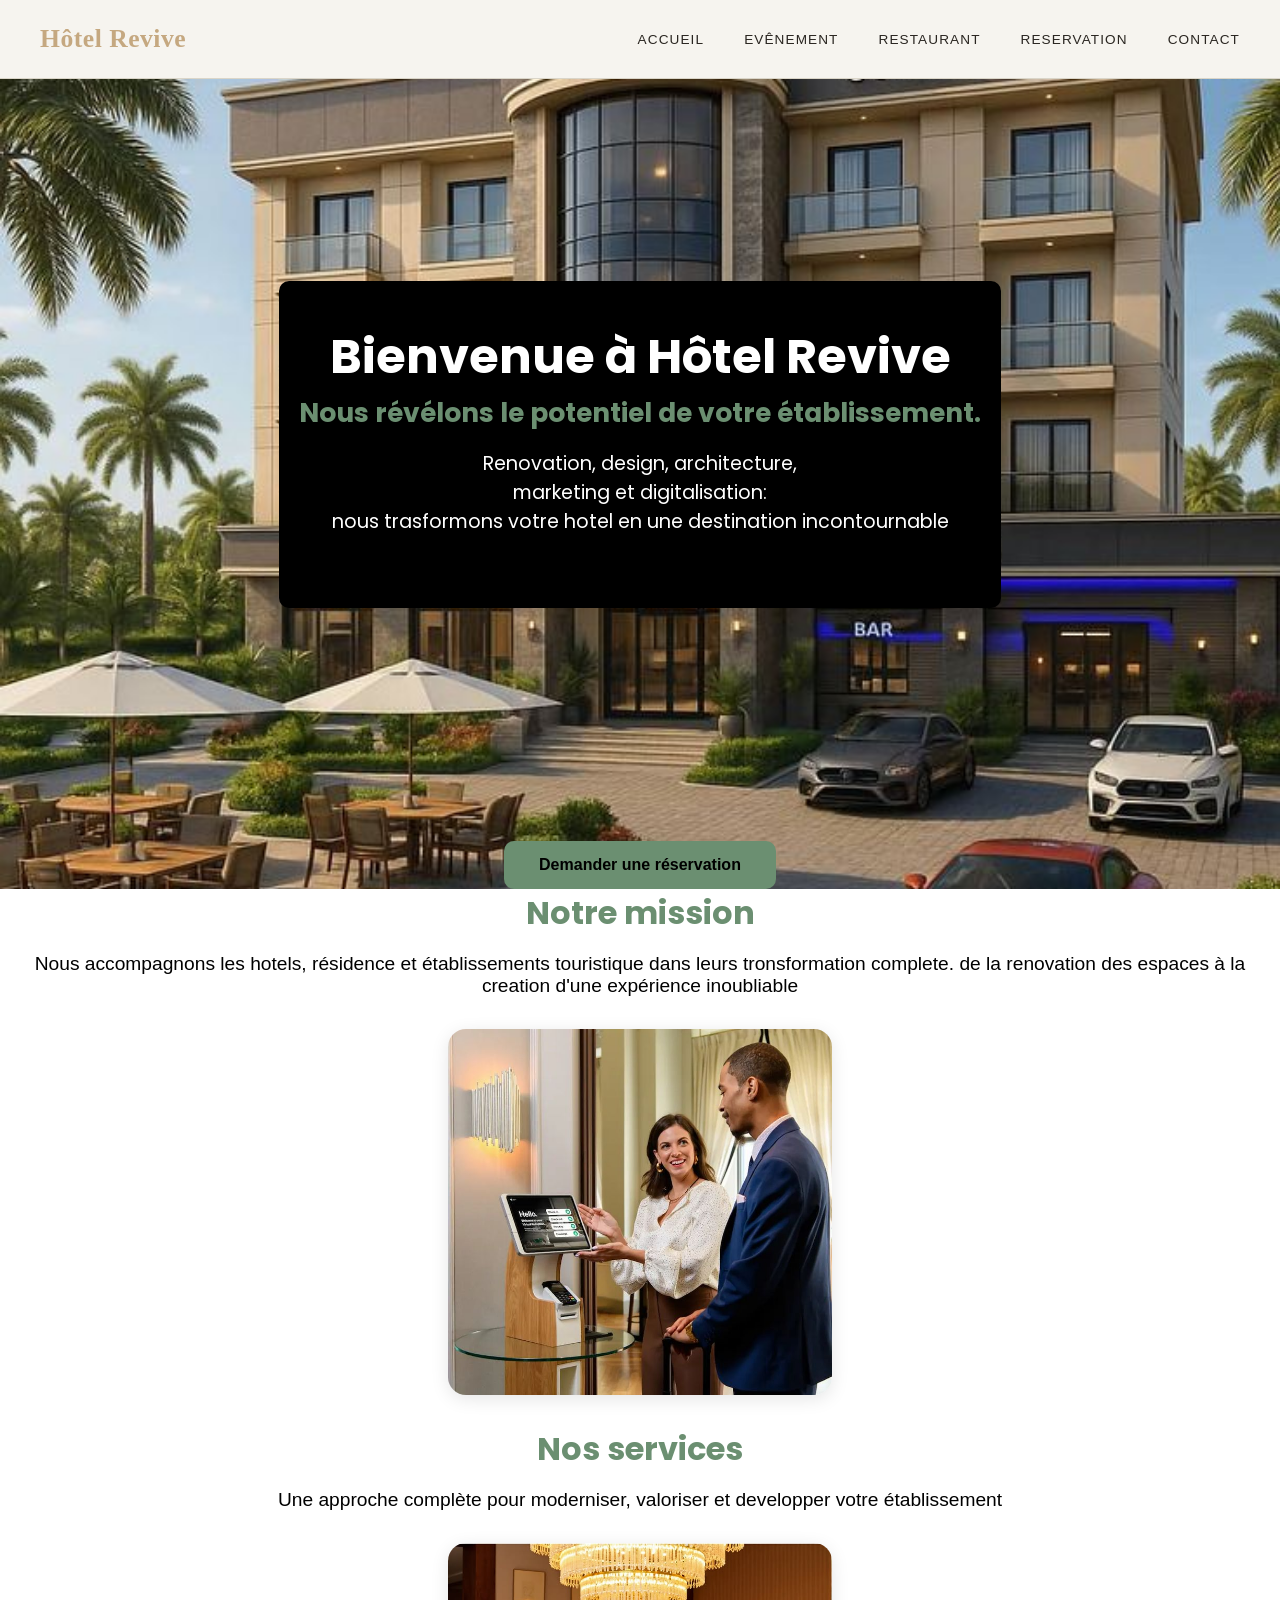
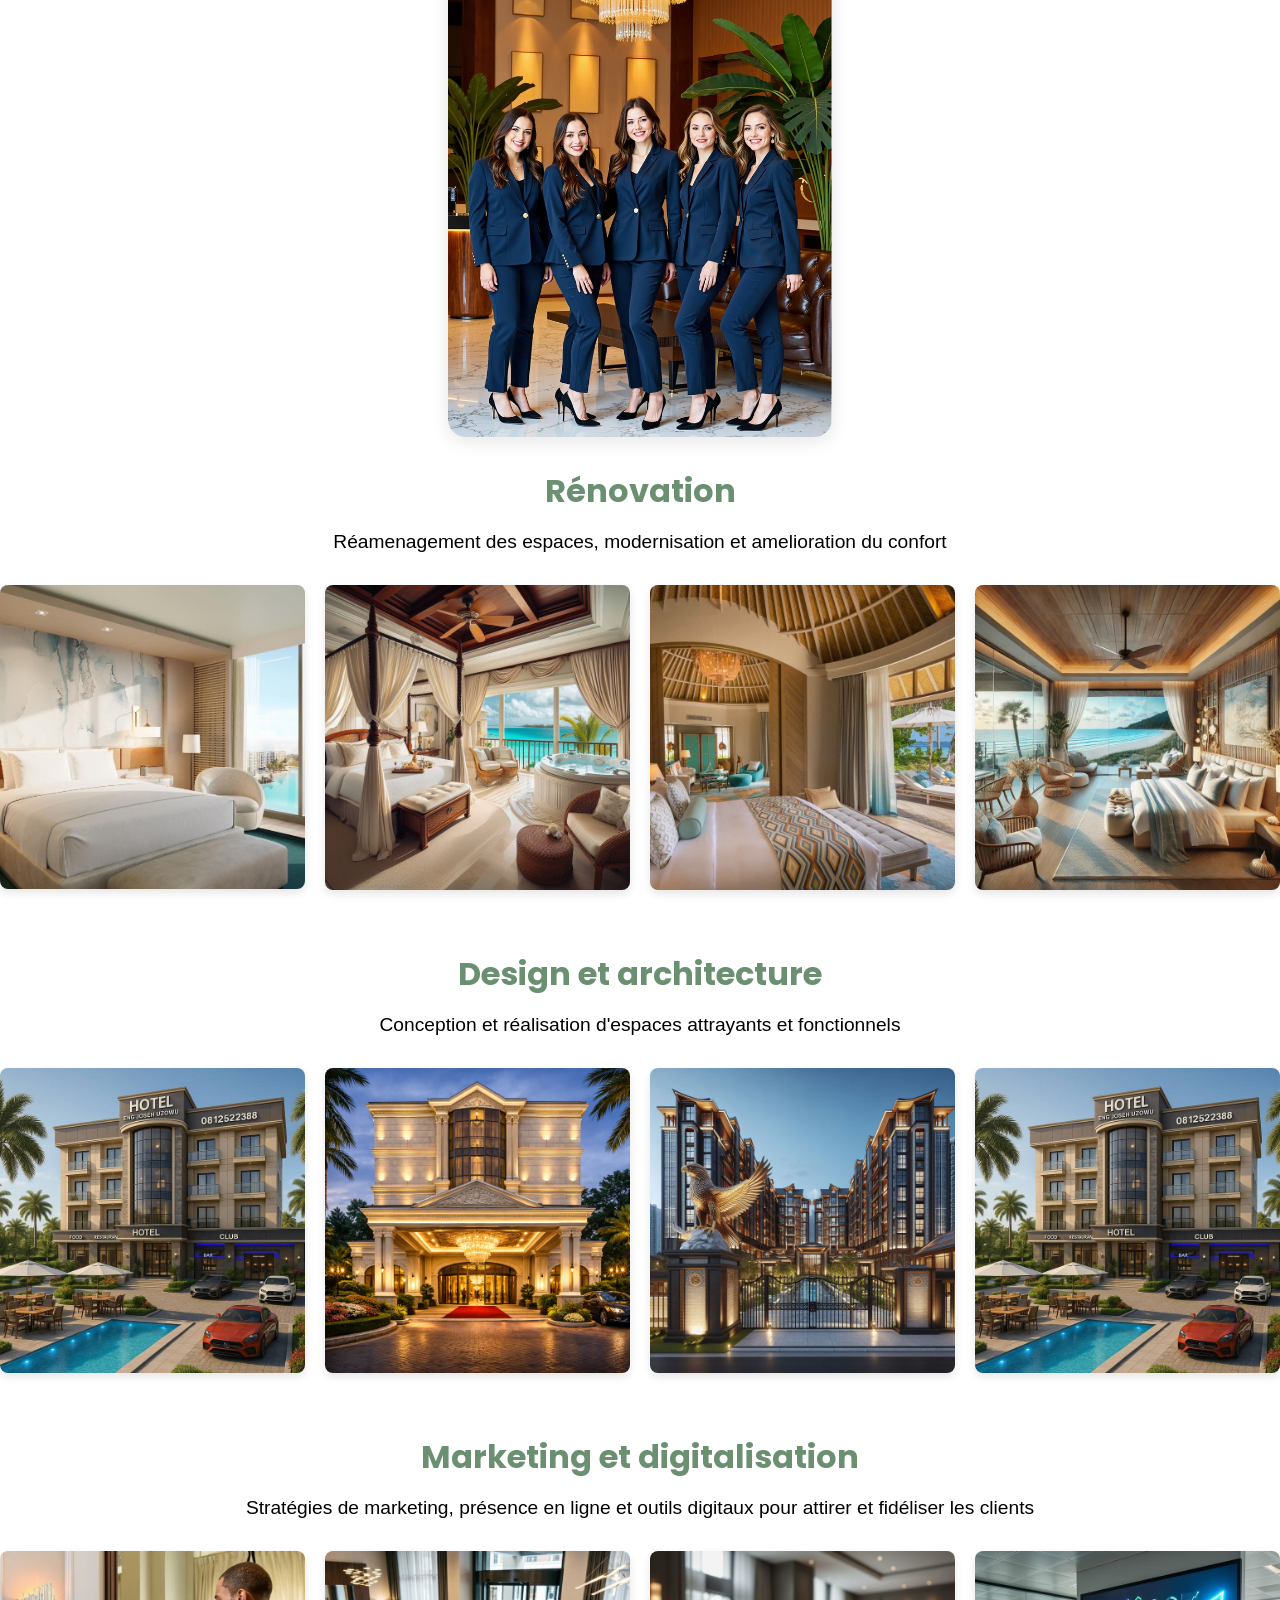
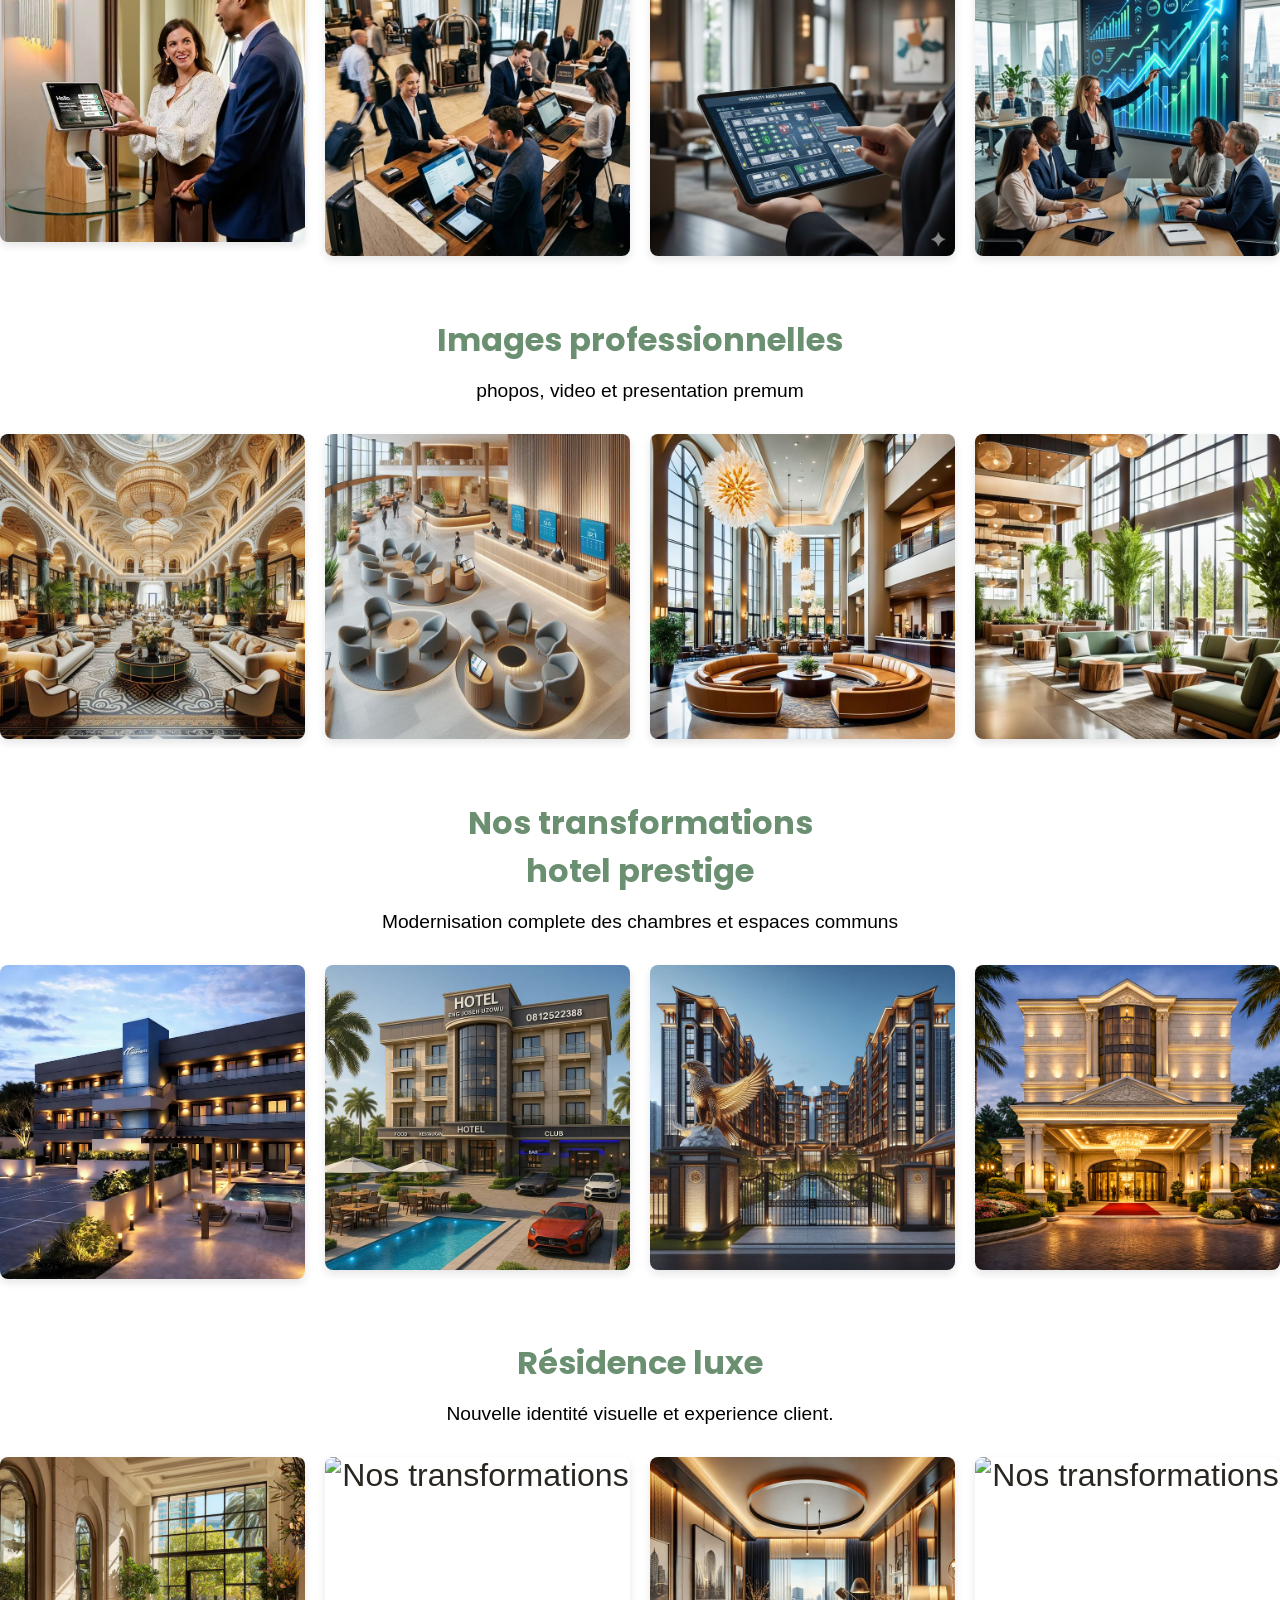
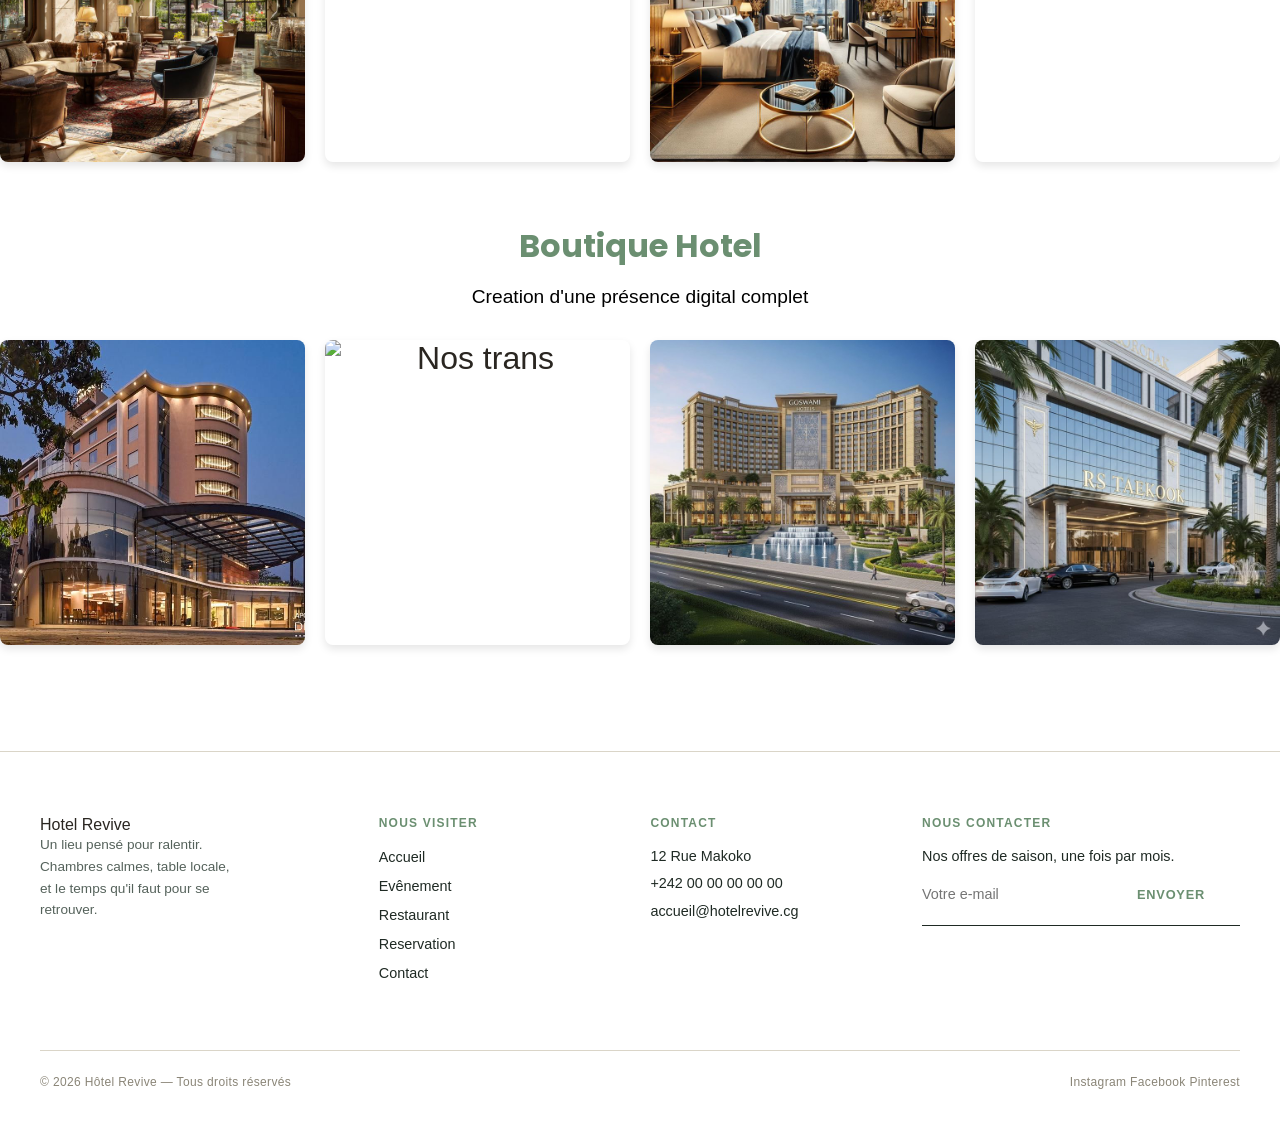
==== index.html @ 27b53435 "Add files via upload" ====
<!DOCTYPE html>
<html lang="fr">
<head>
    <meta charset="UTF-8">
    <meta name="viewport" content="width=device-width, initial-scale=1.0">
    <title>Hôtel Revive</title>
    <link href="style.css" rel="stylesheet">  
    <link rel="preconnect" href="https://fonts.googleapis.com">
<link rel="preconnect" href="https://fonts.gstatic.com" crossorigin>
<link href="https://fonts.googleapis.com/css2?family=Poppins:ital,wght@0,100;0,200;0,300;0,400;0,500;0,600;0,700;0,800;0,900;1,100;1,200;1,300;1,400;1,500;1,600;1,700;1,800;1,900&display=swap" rel="stylesheet">
</head>

<body>

<!--   ===========   CREATION DU MENU   ======================   -->

<nav class="navbar">
    <a href="index.html" class="identite">Hôtel Revive</a>

    <ul class="nav-liens">
        <li><a href="index.html">Accueil</a></li>
        <li><a href="evenements.html">Evênement</a></li>
        <li><a href="restaurant.html">Restaurant</a></li>
        <li><a href="reservation.html">Reservation</a></li>
        <li><a href="contact.html">Contact</a></li>
    </ul>
</nav>
<main>
<section class="home">
<div class="page-title">
    <h1>Bienvenue à Hôtel Revive</h1>
    <h5>Nous révélons le potentiel de votre établissement.</h5>
    <p>Renovation, design, architecture, <br> marketing et digitalisation: <br>nous trasformons votre hotel en une destination incontournable</p>
</div>
<div><button type="button" class="home-button">Demander une réservation</button></div>
<div>
    </section>
    <section class="service">
    <h2>Notre mission</h2>
    <p>Nous accompagnons les hotels, résidence et établissements touristique dans leurs tronsformation complete. de la renovation des espaces à la creation d'une expérience inoubliable</p>
    <img class="dile" src="images/c.jpg" alt="Notre mission">
</div>

<div class="service">
    <h2>Nos services</h2>
    <p>Une approche complète pour moderniser, valoriser et developper votre établissement</p>
    <div class="service-items">
<img class="dile" src="images/6.jpg" alt="Service 1">

<div class="renovation">
<h3>Rénovation</h3>
<p>Réamenagement des espaces, modernisation et amelioration du confort</p>
<div class="design">
    <img src="images/M5.jPG" alt="Service 1">
    <img src="images/M2.jPG" alt="Service 1">
    <img src="images/M1.jPG" alt="Service 1">
    <img src="images/M3.JPG" alt="Service 1">
</div>

    <h3>Design et architecture</h3>
    <p>Conception et réalisation d'espaces attrayants et fonctionnels</p>
</div>
<div class="design">
    <img src="images/1.jpg" alt="Service 2">
    <img src="images/t2.jpg" alt="Service 2">
    <img src="images/t3.jpg" alt="Service 2">
   <img src="images/1.jpg" alt="Service 2">
</div>
    <h3>Marketing et digitalisation</h3>
    <p>Stratégies de marketing, présence en ligne et outils digitaux pour attirer et fidéliser les clients</p>
    <div class="design">
        <img src="images/c.jpg" alt="Service 3">
        <img src="images/12.jpg" alt="Service 3">
        <img src="images/h.jpg" alt="Service 3">
        <img src="images/tr.jpg" alt="Service 3">
    </div>

    <h3>Images professionnelles</h3>
    <p>phopos, video et presentation premum</p>
    <div class="design">
        <img src="images/P.jPG" alt="Service 4">
        <img src="images/P1.jPG" alt="Service 4">
        <img src="images/P2.jPG" alt="Service 4">
        <img src="images/P3.jPG" alt="Service 4">
    </div>
</div>
</div>
</section>
 <section class="service">
    <h2>Nos transformations</h2>

    <h3>hotel prestige</h3>
    <p>Modernisation complete des chambres et espaces communs</p>
   <div class="design">
       <img class="dil" src="images/t1.jpg" alt="Nos transformations">
       <img class="dil" src="images/1.jpg" alt="Nos transformations">
       <img class="dil" src="images/t3.jpg" alt="Nos transformations">
       <img class="dil" src="images/t2.jpg" alt="Nos transformations">
    </div>
         <h3>Résidence luxe</h3>
        <p>Nouvelle identité visuelle et experience client. </p>
    <div class="design">
        <img class="dil" src="images/R1.jPG" alt="Nos transformations">
        <img class="dil" src="images/R2.jpg" alt="Nos transformations">
        <img class="dil" src="images/R3.jPG" alt="Nos transformations">
        <img class="dil" src="images/R4.jpg" alt="Nos transformations">
    </div> 
            <h3>Boutique Hotel</h3>
            <p>Creation d'une présence digital complet</p>
    <div class="design">
        <img class="dil" src="images/B0.jPG" alt="Nos transformations">
        <img class="dil" src="images/B2.jpg" alt="Nos trans">
        <img class="dil" src="images/B.jPG" alt="Nos trans">
        <img class="dil" src="images/B3.jPG" alt="Nos transformations">
        </figure>
    </div>
</div>
</main>
<!-- ... contenu de la page ... -->

<footer>

    <div class="footer-grid">

        <div class="footer-identite">

            <a href="index.html" class="idendite">Hotel Revive</a>
            <p>Un lieu pensé pour ralentir. Chambres calmes, table locale, et le temps qu'il faut pour se retrouver.</p>

        </div>

        <div class="footer-column">

            <h4>Nous visiter</h4>
            <ul>
                <li><a href="#index.html">Accueil</a></li>
                <li><a href="#">Evênement</a></li>
                <li><a href="#">Restaurant</a></li>
                <li><a href="#">Reservation</a></li>
                <li><a href="#">Contact</a></li>
            </ul>

        </div>

        <div class="footer-column">
            <h4>Contact</h4>
            <ul>
            <li><p>12 Rue Makoko</p></li>
            <li><p>+242 00 00 00 00 00</p></li>
            <li><a href="#">accueil@hotelrevive.cg</a></li>
            </ul>
        </div>

        <div class="footer-column">
            <h4>Nous contacter</h4>
            <p>Nos offres de saison, une fois par mois.</p>
            
            <form class="footer-form">
                <input type="email" placeholder="Votre e-mail">
                <button type="submit">Envoyer</button>
            </form>

        </div>

    </div>


    <div class="footer-bottom">
        <span>© 2026 Hôtel Revive — Tous droits réservés</span>
        <div class="socials">
        <a href="#">Instagram</a>
        <a href="#">Facebook</a>
        <a href="#">Pinterest</a>
        </div>
    </div>

</footer>

</body>
</html>
---- style.css ----
*{ 
    margin:0; padding:0; 
    box-sizing:border-box; 
}

body{
    background:white;
    color: #2A2621;
    font-family: 'Helvetica Neue', sans-serif;
}

/* ==================  COLORATION DE TOUS LES LIENS =====================*/

a{
    color: inherit; 
    text-decoration: none;
}

  /* ======================== GESTION DU NAVBAR ========================== */

.navbar{
    display:flex;
    align-items:center;
    justify-content:space-between;
    padding: 1.5rem 2.5rem;
    border-bottom: 1px solid #DAD5C8;
    position: sticky;
    top: 0;
    background: #F6F4EF;
    z-index: 10;
}

.identite{
    color: #C5A880;
    font-family: 'Georgia', serif;
    font-size: 1.6rem;
    font-weight: 600;
    letter-spacing: 0.02em;
}

.identite span{
    color: #6B8F71; 
}

.nav-liens{
    display:flex;
    gap: 2.5rem;
    list-style:none;
}

.nav-liens a{
    font-size: 0.85rem;
    letter-spacing: 0.08em;
    text-transform: uppercase;
    position: relative;
    padding-bottom: 4px;
}


.home{
    background-image: url('images/1.jpg');
    background-size: cover;
    background-position: center;
    height: 90vh;
    display: flex;
    align-items: center;
    justify-content: center;
    flex-direction: column;
    
}
.home h1{
  display: inline-block;
    font-size: 3rem;
    color: #FFFFFF;
    text-shadow: 2px 2px 4px rgba(0, 0, 0, 0.5);
    margin: 0;
    padding: 0;
    font-family: 'poppins', sans-serif;
    justify-content: center;
    
}
button{
    background: #6B8F71;
    color: #000;
    border: none;
    padding: 15px 35px;
    font-size: 16px;
    font-weight: bold;
    cursor: pointer;
    transition: 0.3s;
    border-radius: 10px;

}
.home-button{
    margin-top: 2rem;
}

.home p{
    font-size: 1.2rem;
    color: #FFFFFF;
    margin-top: 1rem;
    margin-bottom: 2rem;
}
.page-title{
    background: rgb(0, 0, 0.4);
    text-align: center;
    padding: 40px 20px;
    border-radius: 10px;
    font-size: 2rem;
    margin: auto 0;
    font-family: 'poppins', sans-serif;
    color: #6B8F71;
   line-height: normal;
}
main{
    text-align: center;
    font-size: 2rem;
    margin: auto 0;
}
.design {
  display: grid;
  grid-template-columns: repeat(2, 1fr 1fr);
  gap: 20px;
  margin-top: 30px;
  margin-bottom: 50px;

}
.design  img {
  width: 100%;
  height: auto;
  border-radius: 8px;
  box-shadow: 0 4px 8px rgba(0, 0, 0, 0.1);
  object-fit: cover;
  margin-bottom: 10px;
  
}
.dile{
  width: 30%;
  margin: 0 auto;
  height: auto;
  border-radius: 18px;
  box-shadow: 0 4px 18px rgba(0, 0, 0, 0.1);
margin: 30px auto;
display: block;

}
.service {
  
}
.service h2, h2 ,h3{
    font-size: 36px;
    color: #6B8F71;
    font-family: 'poppins', sans-serif;
    margin-bottom: 15px;
    font-weight: 700;
    text-align: center;
    font-size: 2rem;
    margin: auto 0;
    font-family: 'poppins', sans-serif;
    color: #6B8F71;
   line-height: normal;
}
.service p{
    font-size: 1.2rem;
    color: black;
    margin-top: 1rem;
    margin-bottom: 2rem;
}
.service p h2 + p{
    font-size: 18px;
    color: #6B8F71;
    font-family: 'poppins', sans-serif;
    margin-bottom: 15px;
    font-weight: 700;
    text-align: center;
}

  



/* ================= GESTION DU FOOTER ========================= */

footer{
    border-top: 1px solid #DAD5C8;
    padding: 4rem 2.5rem 2rem;
    margin-top: 6rem;
}

.footer-grid{
    display:grid;
    grid-template-columns: 1.3fr 1fr 1fr 1.2fr;
    gap: 3rem;
    max-width: 1200px;
    margin: 0 auto;
}

.footer-identite .identite{
    display:block; 
    margin-bottom: 1rem;
}

.footer-identite p{
    font-size: 0.85rem;
    color: #55625B;
    line-height: 1.6;
    max-width: 26ch;
}

.footer-column h4{
    font-size: 0.75rem;
    letter-spacing: 0.1em;
    text-transform: uppercase;
    color: #6B8F71;
    margin-bottom: 1.1rem;
}

.footer-column ul{ 
    list-style:none; 
}

.footer-column li{ 
    margin-bottom: 0.7rem; 
}

.footer-column a, .footer-column p{
    font-size: 0.9rem;
    color: #1F2A24;
}

.footer-form{
    display:flex;
    border-bottom: 1px solid #1F2A24;
    padding-bottom: 0.5rem;
    margin-top: 0.5rem;
}

.footer-form input{
    flex:1;
    border:none;
    background:none;
    font-family:'Helvetica Neue', sans-serif;
    font-size: 0.9rem;
    outline:none;   
}

.footer-form button{
    background:none;
    border:none;
    font-size: 0.8rem;
    letter-spacing: 0.06em;
    text-transform: uppercase;
    color: #6B8F71;
    cursor:pointer;
}

.footer-bottom{
    max-width: 1200px;
    margin: 3.5rem auto 0;
    padding-top: 1.5rem;
    border-top: 1px solid #DAD5C8;
    display:flex;
    justify-content:space-between;
    align-items:center;
    font-size: 0.75rem;
    color: #8A8577;
    letter-spacing: 0.03em;
}

/*============ MEDIA QUERIES. ======================*/
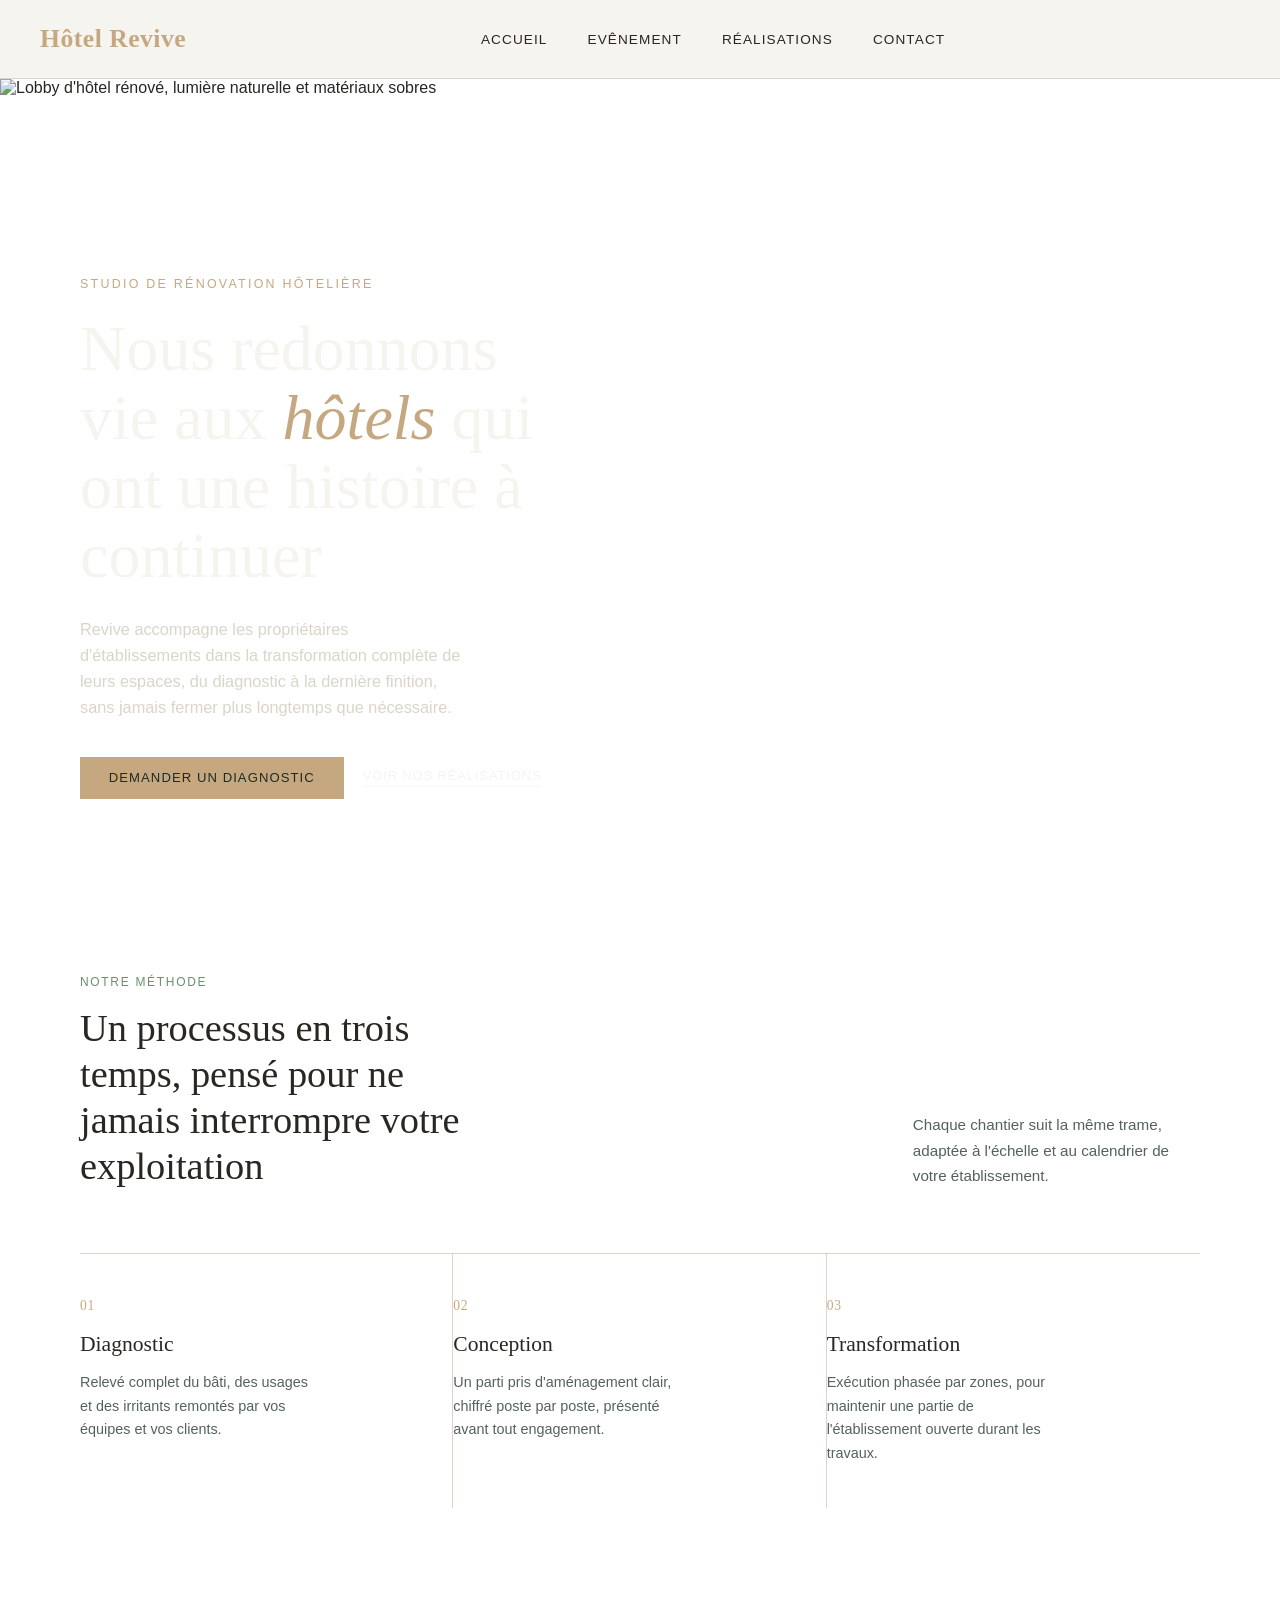
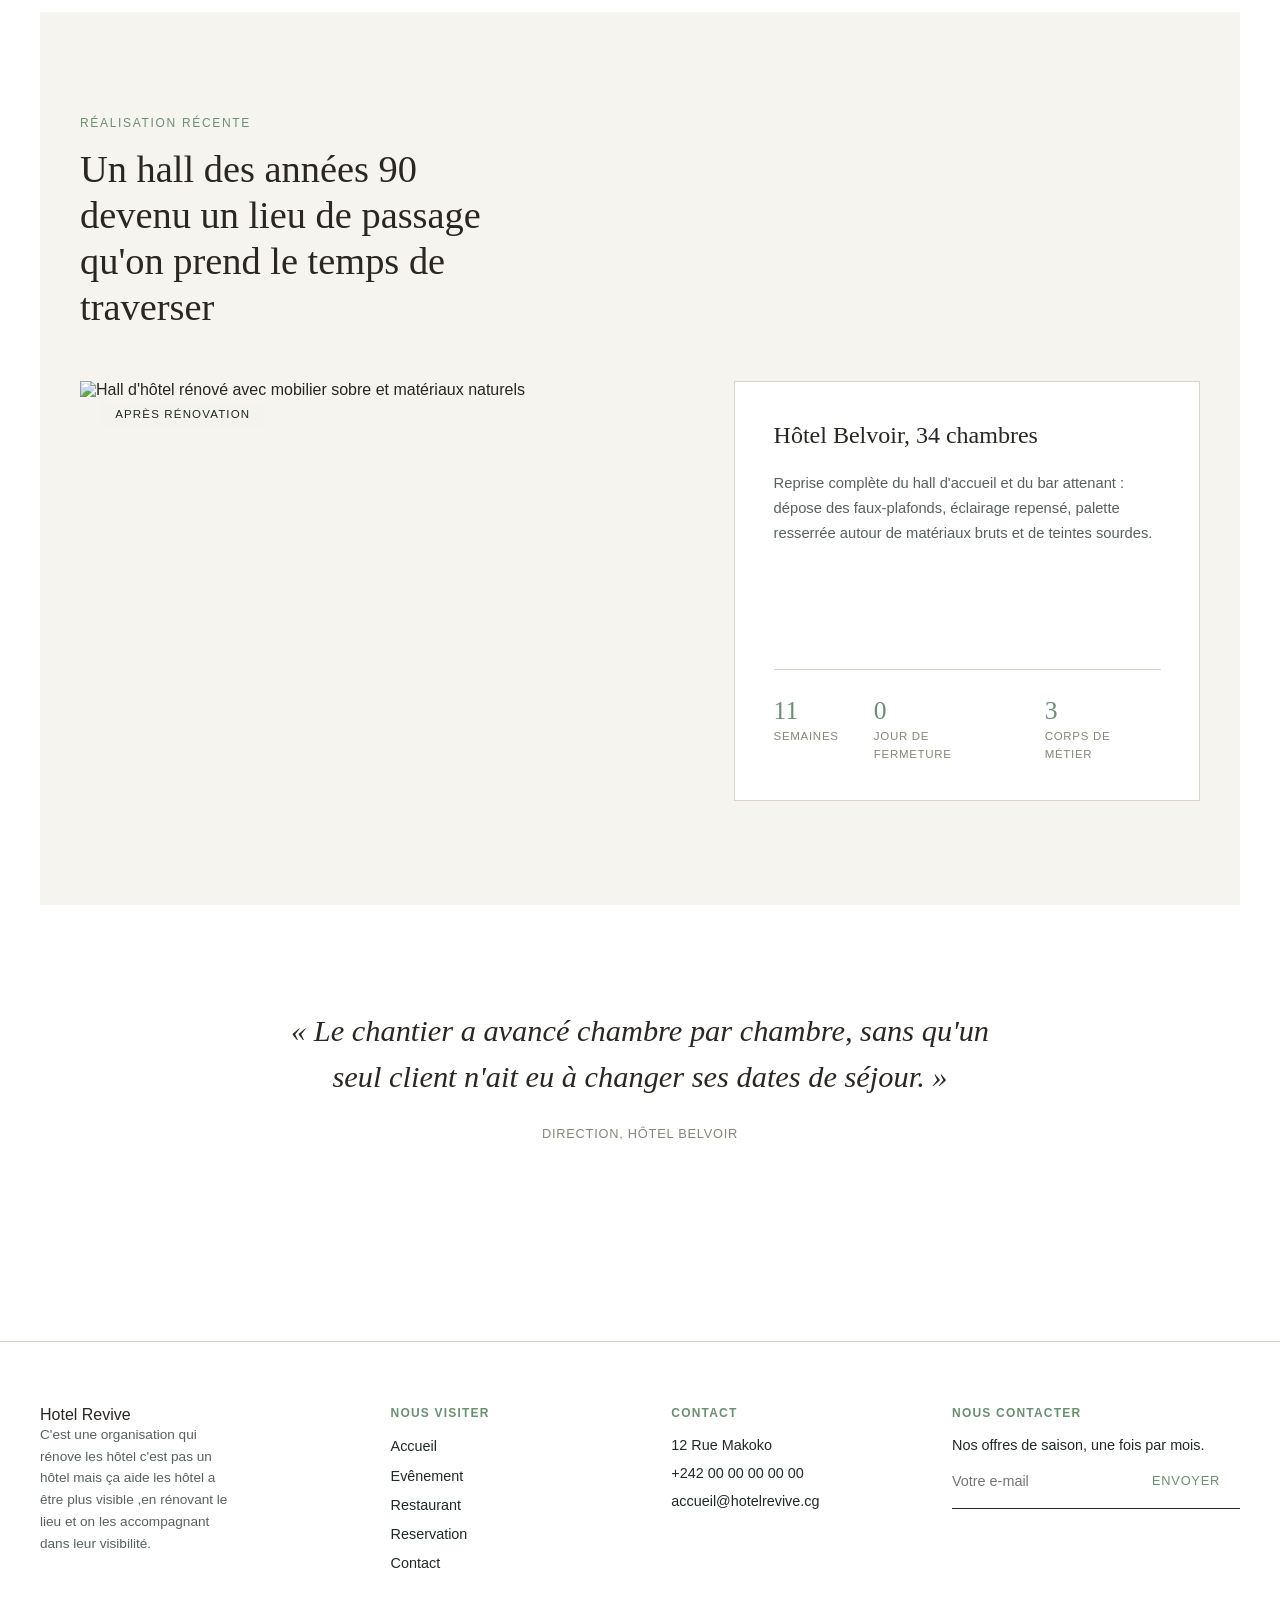
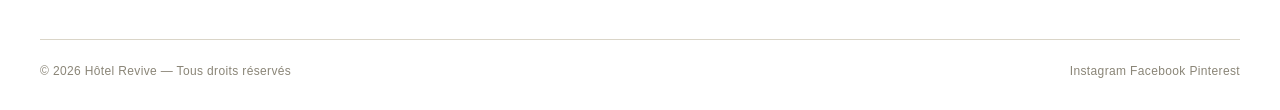
==== commit 138aa445: "ajout de la page d'accueil et amélioration du fichier style" ====
--- a/index.html
+++ b/index.html
@@ -1,181 +1,169 @@
-
-<!DOCTYPE html>
-<html lang="fr">
-<head>
-    <meta charset="UTF-8">
-    <meta name="viewport" content="width=device-width, initial-scale=1.0">
-    <title>Hôtel Revive</title>
-    <link href="style.css" rel="stylesheet">  
-    <link rel="preconnect" href="https://fonts.googleapis.com">
-<link rel="preconnect" href="https://fonts.gstatic.com" crossorigin>
-<link href="https://fonts.googleapis.com/css2?family=Poppins:ital,wght@0,100;0,200;0,300;0,400;0,500;0,600;0,700;0,800;0,900;1,100;1,200;1,300;1,400;1,500;1,600;1,700;1,800;1,900&display=swap" rel="stylesheet">
-</head>
-
-<body>
-
-<!--   ===========   CREATION DU MENU   ======================   -->
-
-<nav class="navbar">
-    <a href="index.html" class="identite">Hôtel Revive</a>
-
-    <ul class="nav-liens">
-        <li><a href="index.html">Accueil</a></li>
-        <li><a href="evenements.html">Evênement</a></li>
-        <li><a href="restaurant.html">Restaurant</a></li>
-        <li><a href="reservation.html">Reservation</a></li>
-        <li><a href="contact.html">Contact</a></li>
-    </ul>
-</nav>
-<main>
-<section class="home">
-<div class="page-title">
-    <h1>Bienvenue à Hôtel Revive</h1>
-    <h5>Nous révélons le potentiel de votre établissement.</h5>
-    <p>Renovation, design, architecture, <br> marketing et digitalisation: <br>nous trasformons votre hotel en une destination incontournable</p>
-</div>
-<div><button type="button" class="home-button">Demander une réservation</button></div>
-<div>
-    </section>
-    <section class="service">
-    <h2>Notre mission</h2>
-    <p>Nous accompagnons les hotels, résidence et établissements touristique dans leurs tronsformation complete. de la renovation des espaces à la creation d'une expérience inoubliable</p>
-    <img class="dile" src="images/c.jpg" alt="Notre mission">
-</div>
-
-<div class="service">
-    <h2>Nos services</h2>
-    <p>Une approche complète pour moderniser, valoriser et developper votre établissement</p>
-    <div class="service-items">
-<img class="dile" src="images/6.jpg" alt="Service 1">
-
-<div class="renovation">
-<h3>Rénovation</h3>
-<p>Réamenagement des espaces, modernisation et amelioration du confort</p>
-<div class="design">
-    <img src="images/M5.jPG" alt="Service 1">
-    <img src="images/M2.jPG" alt="Service 1">
-    <img src="images/M1.jPG" alt="Service 1">
-    <img src="images/M3.JPG" alt="Service 1">
-</div>
-
-    <h3>Design et architecture</h3>
-    <p>Conception et réalisation d'espaces attrayants et fonctionnels</p>
-</div>
-<div class="design">
-    <img src="images/1.jpg" alt="Service 2">
-    <img src="images/t2.jpg" alt="Service 2">
-    <img src="images/t3.jpg" alt="Service 2">
-   <img src="images/1.jpg" alt="Service 2">
-</div>
-    <h3>Marketing et digitalisation</h3>
-    <p>Stratégies de marketing, présence en ligne et outils digitaux pour attirer et fidéliser les clients</p>
-    <div class="design">
-        <img src="images/c.jpg" alt="Service 3">
-        <img src="images/12.jpg" alt="Service 3">
-        <img src="images/h.jpg" alt="Service 3">
-        <img src="images/tr.jpg" alt="Service 3">
-    </div>
-
-    <h3>Images professionnelles</h3>
-    <p>phopos, video et presentation premum</p>
-    <div class="design">
-        <img src="images/P.jPG" alt="Service 4">
-        <img src="images/P1.jPG" alt="Service 4">
-        <img src="images/P2.jPG" alt="Service 4">
-        <img src="images/P3.jPG" alt="Service 4">
-    </div>
-</div>
-</div>
-</section>
- <section class="service">
-    <h2>Nos transformations</h2>
-
-    <h3>hotel prestige</h3>
-    <p>Modernisation complete des chambres et espaces communs</p>
-   <div class="design">
-       <img class="dil" src="images/t1.jpg" alt="Nos transformations">
-       <img class="dil" src="images/1.jpg" alt="Nos transformations">
-       <img class="dil" src="images/t3.jpg" alt="Nos transformations">
-       <img class="dil" src="images/t2.jpg" alt="Nos transformations">
-    </div>
-         <h3>Résidence luxe</h3>
-        <p>Nouvelle identité visuelle et experience client. </p>
-    <div class="design">
-        <img class="dil" src="images/R1.jPG" alt="Nos transformations">
-        <img class="dil" src="images/R2.jpg" alt="Nos transformations">
-        <img class="dil" src="images/R3.jPG" alt="Nos transformations">
-        <img class="dil" src="images/R4.jpg" alt="Nos transformations">
-    </div> 
-            <h3>Boutique Hotel</h3>
-            <p>Creation d'une présence digital complet</p>
-    <div class="design">
-        <img class="dil" src="images/B0.jPG" alt="Nos transformations">
-        <img class="dil" src="images/B2.jpg" alt="Nos trans">
-        <img class="dil" src="images/B.jPG" alt="Nos trans">
-        <img class="dil" src="images/B3.jPG" alt="Nos transformations">
-        </figure>
-    </div>
-</div>
-</main>
-<!-- ... contenu de la page ... -->
-
-<footer>
-
-    <div class="footer-grid">
-
-        <div class="footer-identite">
-
-            <a href="index.html" class="idendite">Hotel Revive</a>
-            <p>Un lieu pensé pour ralentir. Chambres calmes, table locale, et le temps qu'il faut pour se retrouver.</p>
-
-        </div>
-
-        <div class="footer-column">
-
-            <h4>Nous visiter</h4>
-            <ul>
-                <li><a href="#index.html">Accueil</a></li>
-                <li><a href="#">Evênement</a></li>
-                <li><a href="#">Restaurant</a></li>
-                <li><a href="#">Reservation</a></li>
-                <li><a href="#">Contact</a></li>
-            </ul>
-
-        </div>
-
-        <div class="footer-column">
-            <h4>Contact</h4>
-            <ul>
-            <li><p>12 Rue Makoko</p></li>
-            <li><p>+242 00 00 00 00 00</p></li>
-            <li><a href="#">accueil@hotelrevive.cg</a></li>
-            </ul>
-        </div>
-
-        <div class="footer-column">
-            <h4>Nous contacter</h4>
-            <p>Nos offres de saison, une fois par mois.</p>
-            
-            <form class="footer-form">
-                <input type="email" placeholder="Votre e-mail">
-                <button type="submit">Envoyer</button>
-            </form>
-
-        </div>
-
-    </div>
-
-
-    <div class="footer-bottom">
-        <span>© 2026 Hôtel Revive — Tous droits réservés</span>
-        <div class="socials">
-        <a href="#">Instagram</a>
-        <a href="#">Facebook</a>
-        <a href="#">Pinterest</a>
-        </div>
-    </div>
-
-</footer>
-
-</body>
-</html>
+
+<!DOCTYPE html>
+<html lang="fr">
+<head>
+    <meta charset="UTF-8">
+    <meta name="viewport" content="width=device-width, initial-scale=1.0">
+    <title>Hôtel Revive</title>
+    <link href="style.css" rel="stylesheet">  
+</head>
+
+<body>
+
+<!--   ===========   CREATION DU MENU   ======================   -->
+
+<nav class="navbar">
+    <a href="index.html" class="identite">Hôtel Revive</a>
+
+    <ul class="nav-liens">
+        <li><a href="index.html">Accueil</a></li>
+        <li><a href="#">Evênement</a></li>
+        <li><a href="realisation.html">Réalisations</a></li>
+        <li><a href="#">Contact</a></li>
+        <link rel="stylesheet" href="real.css">
+
+    </ul>
+    <span></span>
+</nav>
+
+<header class="hero">
+    <img src="https://images.unsplash.com/photo-1445019980597-93fa8acb246c?w=1600&q=80&auto=format&fit=crop" alt="Lobby d'hôtel rénové, lumière naturelle et matériaux sobres">
+    <div class="hero-contenu">
+        <span class="hero-eyebrow">Studio de rénovation hôtelière</span>
+        <h1>Nous redonnons vie aux <em>hôtels</em> qui ont une histoire à continuer</h1>
+        <p class="hero-sous">Revive accompagne les propriétaires d'établissements dans la transformation complète de leurs espaces, du diagnostic à la dernière finition, sans jamais fermer plus longtemps que nécessaire.</p>
+        <div class="hero-actions">
+            <a href="#contact" class="btn-primaire">Demander un diagnostic</a>
+            <a href="#realisations" class="btn-secondaire">Voir nos réalisations</a>
+        </div>
+    </div>
+</header>
+
+<section id="approche">
+    <div class="approche-intro">
+        <div>
+            <span class="section-eyebrow">Notre méthode</span>
+            <h2 class="section-titre">Un processus en trois temps, pensé pour ne jamais interrompre votre exploitation</h2>
+        </div>
+        <p>Chaque chantier suit la même trame, adaptée à l'échelle et au calendrier de votre établissement.</p>
+    </div>
+
+    <div class="etapes">
+        <div class="etape">
+            <span class="etape-num">01</span>
+            <h3>Diagnostic</h3>
+            <p>Relevé complet du bâti, des usages et des irritants remontés par vos équipes et vos clients.</p>
+        </div>
+        <div class="etape">
+            <span class="etape-num">02</span>
+            <h3>Conception</h3>
+            <p>Un parti pris d'aménagement clair, chiffré poste par poste, présenté avant tout engagement.</p>
+        </div>
+        <div class="etape">
+            <span class="etape-num">03</span>
+            <h3>Transformation</h3>
+            <p>Exécution phasée par zones, pour maintenir une partie de l'établissement ouverte durant les travaux.</p>
+        </div>
+    </div>
+</section>
+
+<section id="realisations" class="avant-apres">
+    <div class="aa-tete">
+        <div>
+            <span class="section-eyebrow">Réalisation récente</span>
+            <h2 class="section-titre">Un hall des années 90 devenu un lieu de passage qu'on prend le temps de traverser</h2>
+        </div>
+    </div>
+
+    <div class="aa-grille">
+        <div class="aa-image">
+            <span class="aa-tag">Après rénovation</span>
+            <img src="https://images.unsplash.com/photo-1611892440504-42a792e24d32?w=1200&q=80&auto=format&fit=crop" alt="Hall d'hôtel rénové avec mobilier sobre et matériaux naturels">
+        </div>
+        <div class="aa-detail">
+            <div>
+                <h3>Hôtel Belvoir, 34 chambres</h3>
+                <p>Reprise complète du hall d'accueil et du bar attenant : dépose des faux-plafonds, éclairage repensé, palette resserrée autour de matériaux bruts et de teintes sourdes.</p>
+            </div>
+            <div class="aa-stats">
+                <div>
+                    <span>11</span>
+                    <small>semaines</small>
+                </div>
+                <div>
+                    <span>0</span>
+                    <small>jour de fermeture</small>
+                </div>
+                <div>
+                    <span>3</span>
+                    <small>corps de métier</small>
+                </div>
+            </div>
+        </div>
+    </div>
+</section>
+
+<section class="citation">
+    <blockquote>« Le chantier a avancé chambre par chambre, sans qu'un seul client n'ait eu à changer ses dates de séjour. »</blockquote>
+    <cite>Direction, Hôtel Belvoir</cite>
+</section>
+
+<footer>
+
+    <div class="footer-grid">
+
+        <div class="footer-identite">
+
+            <a href="#" class="idendite">Hotel Revive</a>
+            <p>C'est une organisation qui rénove les hôtel c'est pas un hôtel mais ça aide les hôtel a être plus visible ,en rénovant le lieu et on les accompagnant dans leur visibilité.</p>
+
+        </div>
+
+        <div class="footer-column">
+
+            <h4>Nous visiter</h4>
+            <ul>
+                <li><a href="#index.html">Accueil</a></li>
+                <li><a href="#">Evênement</a></li>
+                <li><a href="#">Restaurant</a></li>
+                <li><a href="#">Reservation</a></li>
+                <li><a href="#">Contact</a></li>
+            </ul>
+
+        </div>
+
+        <div class="footer-column">
+            <h4>Contact</h4>
+            <ul>
+            <li><p>12 Rue Makoko</p></li>
+            <li><p>+242 00 00 00 00 00</p></li>
+            <li><a href="#">accueil@hotelrevive.cg</a></li>
+            </ul>
+        </div>
+
+        <div class="footer-column">
+            <h4>Nous contacter</h4>
+            <p>Nos offres de saison, une fois par mois.</p>
+            
+            <form class="footer-form">
+                <input type="email" placeholder="Votre e-mail">
+                <button type="submit">Envoyer</button>
+            </form>
+
+        </div>
+
+    </div>
+
+    <div class="footer-bottom">
+        <span>© 2026 Hôtel Revive — Tous droits réservés</span>
+        <div class="socials">
+        <a href="#">Instagram</a>
+        <a href="#">Facebook</a>
+        <a href="#">Pinterest</a>
+        </div>
+    </div>
+
+</footer>
+
+</body>
+</html>
--- a/style.css
+++ b/style.css
@@ -1,273 +1,643 @@
-*{ 
-    margin:0; padding:0; 
-    box-sizing:border-box; 
-}
-
-body{
-    background:white;
-    color: #2A2621;
-    font-family: 'Helvetica Neue', sans-serif;
-}
-
-/* ==================  COLORATION DE TOUS LES LIENS =====================*/
-
-a{
-    color: inherit; 
-    text-decoration: none;
-}
-
-  /* ======================== GESTION DU NAVBAR ========================== */
-
-.navbar{
-    display:flex;
-    align-items:center;
-    justify-content:space-between;
-    padding: 1.5rem 2.5rem;
-    border-bottom: 1px solid #DAD5C8;
-    position: sticky;
-    top: 0;
-    background: #F6F4EF;
-    z-index: 10;
-}
-
-.identite{
-    color: #C5A880;
-    font-family: 'Georgia', serif;
-    font-size: 1.6rem;
-    font-weight: 600;
-    letter-spacing: 0.02em;
-}
-
-.identite span{
-    color: #6B8F71; 
-}
-
-.nav-liens{
-    display:flex;
-    gap: 2.5rem;
-    list-style:none;
-}
-
-.nav-liens a{
-    font-size: 0.85rem;
-    letter-spacing: 0.08em;
-    text-transform: uppercase;
-    position: relative;
-    padding-bottom: 4px;
-}
-
-
-.home{
-    background-image: url('images/1.jpg');
-    background-size: cover;
-    background-position: center;
-    height: 90vh;
-    display: flex;
-    align-items: center;
-    justify-content: center;
-    flex-direction: column;
-    
-}
-.home h1{
-  display: inline-block;
-    font-size: 3rem;
-    color: #FFFFFF;
-    text-shadow: 2px 2px 4px rgba(0, 0, 0, 0.5);
-    margin: 0;
-    padding: 0;
-    font-family: 'poppins', sans-serif;
-    justify-content: center;
-    
-}
-button{
-    background: #6B8F71;
-    color: #000;
-    border: none;
-    padding: 15px 35px;
-    font-size: 16px;
-    font-weight: bold;
-    cursor: pointer;
-    transition: 0.3s;
-    border-radius: 10px;
-
-}
-.home-button{
-    margin-top: 2rem;
-}
-
-.home p{
-    font-size: 1.2rem;
-    color: #FFFFFF;
-    margin-top: 1rem;
-    margin-bottom: 2rem;
-}
-.page-title{
-    background: rgb(0, 0, 0.4);
-    text-align: center;
-    padding: 40px 20px;
-    border-radius: 10px;
-    font-size: 2rem;
-    margin: auto 0;
-    font-family: 'poppins', sans-serif;
-    color: #6B8F71;
-   line-height: normal;
-}
-main{
-    text-align: center;
-    font-size: 2rem;
-    margin: auto 0;
-}
-.design {
-  display: grid;
-  grid-template-columns: repeat(2, 1fr 1fr);
-  gap: 20px;
-  margin-top: 30px;
-  margin-bottom: 50px;
-
-}
-.design  img {
-  width: 100%;
-  height: auto;
-  border-radius: 8px;
-  box-shadow: 0 4px 8px rgba(0, 0, 0, 0.1);
-  object-fit: cover;
-  margin-bottom: 10px;
-  
-}
-.dile{
-  width: 30%;
-  margin: 0 auto;
-  height: auto;
-  border-radius: 18px;
-  box-shadow: 0 4px 18px rgba(0, 0, 0, 0.1);
-margin: 30px auto;
-display: block;
-
-}
-.service {
-  
-}
-.service h2, h2 ,h3{
-    font-size: 36px;
-    color: #6B8F71;
-    font-family: 'poppins', sans-serif;
-    margin-bottom: 15px;
-    font-weight: 700;
-    text-align: center;
-    font-size: 2rem;
-    margin: auto 0;
-    font-family: 'poppins', sans-serif;
-    color: #6B8F71;
-   line-height: normal;
-}
-.service p{
-    font-size: 1.2rem;
-    color: black;
-    margin-top: 1rem;
-    margin-bottom: 2rem;
-}
-.service p h2 + p{
-    font-size: 18px;
-    color: #6B8F71;
-    font-family: 'poppins', sans-serif;
-    margin-bottom: 15px;
-    font-weight: 700;
-    text-align: center;
-}
-
-  
-
-
-
-/* ================= GESTION DU FOOTER ========================= */
-
-footer{
-    border-top: 1px solid #DAD5C8;
-    padding: 4rem 2.5rem 2rem;
-    margin-top: 6rem;
-}
-
-.footer-grid{
-    display:grid;
-    grid-template-columns: 1.3fr 1fr 1fr 1.2fr;
-    gap: 3rem;
-    max-width: 1200px;
-    margin: 0 auto;
-}
-
-.footer-identite .identite{
-    display:block; 
-    margin-bottom: 1rem;
-}
-
-.footer-identite p{
-    font-size: 0.85rem;
-    color: #55625B;
-    line-height: 1.6;
-    max-width: 26ch;
-}
-
-.footer-column h4{
-    font-size: 0.75rem;
-    letter-spacing: 0.1em;
-    text-transform: uppercase;
-    color: #6B8F71;
-    margin-bottom: 1.1rem;
-}
-
-.footer-column ul{ 
-    list-style:none; 
-}
-
-.footer-column li{ 
-    margin-bottom: 0.7rem; 
-}
-
-.footer-column a, .footer-column p{
-    font-size: 0.9rem;
-    color: #1F2A24;
-}
-
-.footer-form{
-    display:flex;
-    border-bottom: 1px solid #1F2A24;
-    padding-bottom: 0.5rem;
-    margin-top: 0.5rem;
-}
-
-.footer-form input{
-    flex:1;
-    border:none;
-    background:none;
-    font-family:'Helvetica Neue', sans-serif;
-    font-size: 0.9rem;
-    outline:none;   
-}
-
-.footer-form button{
-    background:none;
-    border:none;
-    font-size: 0.8rem;
-    letter-spacing: 0.06em;
-    text-transform: uppercase;
-    color: #6B8F71;
-    cursor:pointer;
-}
-
-.footer-bottom{
-    max-width: 1200px;
-    margin: 3.5rem auto 0;
-    padding-top: 1.5rem;
-    border-top: 1px solid #DAD5C8;
-    display:flex;
-    justify-content:space-between;
-    align-items:center;
-    font-size: 0.75rem;
-    color: #8A8577;
-    letter-spacing: 0.03em;
-}
-
-/*============ MEDIA QUERIES. ======================*/
-
-
-
+*{ 
+    margin:0; padding:0; 
+    box-sizing:border-box; 
+}
+
+body{
+    background: #FFFFFF;
+    color: #2A2621;
+    font-family: 'Helvetica Neue', sans-serif;
+}
+
+/* ==================  COLORATION DE TOUS LES LIENS =====================*/
+
+a{
+    color: inherit; 
+    text-decoration: none;
+}
+
+/* ======================== GESTION DU NAVBAR ========================== */
+
+.navbar{
+    display:flex;
+    align-items:center;
+    justify-content:space-between;
+    padding: 1.5rem 2.5rem;
+    border-bottom: 1px solid #DAD5C8;
+    position: sticky;
+    top: 0;
+    background: #F6F4EF;
+    z-index: 10;
+}
+
+.identite{
+    color: #C5A880;
+    font-family: 'Georgia', serif;
+    font-size: 1.6rem;
+    font-weight: 600;
+    letter-spacing: 0.02em;
+}
+
+.identite span{
+    color: #6B8F71; 
+}
+
+.nav-liens{
+    display:flex;
+    gap: 2.5rem;
+    list-style:none;
+}
+
+.nav-liens a{
+    font-size: 0.85rem;
+    letter-spacing: 0.08em;
+    text-transform: uppercase;
+    position: relative;
+    padding-bottom: 4px;
+}
+
+/* ================= GESTION DU FOOTER ========================= */
+
+footer{
+    border-top: 1px solid #DAD5C8;
+    padding: 4rem 2.5rem 2rem;
+    margin-top: 6rem;
+}
+
+.footer-grid{
+    display:grid;
+    grid-template-columns: 1.3fr 1fr 1fr 1.2fr;
+    gap: 3rem;
+    max-width: 1200px;
+    margin: 0 auto;
+}
+
+.footer-identite .identite{
+    display:block; 
+    margin-bottom: 1rem;
+}
+
+.footer-identite p{
+    font-size: 0.85rem;
+    color: #55625B;
+    line-height: 1.6;
+    max-width: 26ch;
+}
+
+.footer-column h4{
+    font-size: 0.75rem;
+    letter-spacing: 0.1em;
+    text-transform: uppercase;
+    color: #6B8F71;
+    margin-bottom: 1.1rem;
+}
+
+.footer-column ul{ 
+    list-style:none; 
+}
+
+.footer-column li{ 
+    margin-bottom: 0.7rem; 
+}
+
+.footer-column a, .footer-column p{
+    font-size: 0.9rem;
+    color: #1F2A24;
+}
+
+.footer-form{
+    display:flex;
+    border-bottom: 1px solid #1F2A24;
+    padding-bottom: 0.5rem;
+    margin-top: 0.5rem;
+}
+
+.footer-form input{
+    flex:1;
+    border:none;
+    background:none;
+    font-family:'Helvetica Neue', sans-serif;
+    font-size: 0.9rem;
+    outline:none;   
+}
+
+.footer-form button{
+    background:none;
+    border:none;
+    font-size: 0.8rem;
+    letter-spacing: 0.06em;
+    text-transform: uppercase;
+    color: #6B8F71;
+    cursor:pointer;
+}
+
+.footer-bottom{
+    max-width: 1200px;
+    margin: 3.5rem auto 0;
+    padding-top: 1.5rem;
+    border-top: 1px solid #DAD5C8;
+    display:flex;
+    justify-content:space-between;
+    align-items:center;
+    font-size: 0.75rem;
+    color: #8A8577;
+    letter-spacing: 0.03em;
+}
+
+/*======================. CSS DU FICHIER REALISATION. =========================*/
+
+* {
+    margin: 0;
+    padding: 0;
+    box-sizing: border-box;
+}
+
+/* HEADER */
+
+._header-real {
+  background-color: #F6F4EF;
+  padding: 80px 20px;
+  text-align: center;
+}
+
+._header-real h1 {
+    margin-top: 0.3rem;
+    font-family: Georgia, 'Times New Roman', Times, serif;
+    font-size: 2.5rem;
+    margin-bottom: 20px;
+}
+
+._header-real p {
+    font-family: 'Lucida Sans', 'Lucida Sans Regular', 'Lucida Grande', 'Lucida Sans Unicode', Geneva, Verdana, sans-serif;
+    max-width: 700px;
+    margin: 0 auto;
+}
+
+/* CARTES PROJETS */
+.conteneur_cartes {
+    display: flex;
+    justify-content: space-between;
+    gap: 20px;
+    flex-wrap: wrap;
+    padding: 40px 20px;
+}
+
+.carte {
+    flex: 1 1 300px;
+    display: flex;
+    flex-direction: column;
+    justify-content: space-between;
+    border-radius: 15px;
+    background-color: #FBF9F6;
+    padding: 20px;
+    height: 300px;
+    box-shadow: var(--shadow-card);
+    transition: var(--transition-scale);
+}
+
+.carte h3 {
+    font-family: "Georgia", "Playfair Display", serif;
+    margin-bottom: 10px;
+}
+
+button {
+  background-color: #C5A880;
+  color: #FFFFFF;
+  border: none;
+  padding: 12px 20px;
+  border-radius: 4px;
+  width: 100%;
+  cursor: pointer;
+  font-family: "Helvetica Neue", "Inter", "Montserrat", sans-serif;;
+}
+
+button:hover {
+  background-color: #2A2621;
+}
+
+/* COMMENTAIRES CLIENTS */
+aside {
+  display: flex;
+  justify-content: center;
+  align-items: center;
+  flex-direction: column;
+  gap: 20px;
+  padding: 40px 20px;
+}
+.aside{
+    display: flex;
+  justify-content: space-between;
+  gap: 20px;
+}
+
+.retour_client {
+  display: flex;
+  flex-wrap:wrap;
+  gap:20px;
+  background-color: #FBF9F6;
+  border: 1px solid #E8DFD3;
+  border-radius: 10px;
+  padding: 15px;
+  font-size: 0.9rem;
+  box-shadow: var(--shadow-card);
+  max-width: 200px;
+}
+
+/*. =================. Css de la page d'accueil ==================*/
+
+*{
+    margin:0; padding:0;
+    box-sizing:border-box;
+}
+
+body{
+    background: #FFFFFF;
+    color: #2A2621;
+    font-family: 'Helvetica Neue', sans-serif;
+}
+
+a{
+    color: inherit;
+    text-decoration: none;
+}
+
+/* ======================== NAVBAR ========================== */
+
+.navbar{
+    display:flex;
+    align-items:center;
+    justify-content:space-between;
+    padding: 1.5rem 2.5rem;
+    border-bottom: 1px solid #DAD5C8;
+    position: sticky;
+    top: 0;
+    background: #F6F4EF;
+    z-index: 10;
+}
+
+.identite{
+    color: #C5A880;
+    font-family: 'Georgia', serif;
+    font-size: 1.6rem;
+    font-weight: 600;
+    letter-spacing: 0.02em;
+}
+
+.identite span{
+    color: #6B8F71;
+}
+
+.nav-liens{
+    display:flex;
+    gap: 2.5rem;
+    list-style:none;
+}
+
+.nav-liens a{
+    font-size: 0.85rem;
+    letter-spacing: 0.08em;
+    text-transform: uppercase;
+    position: relative;
+    padding-bottom: 4px;
+}
+
+.nav-liens a::after{
+    content:"";
+    position:absolute;
+    left:0; bottom:0;
+    width:0%;
+    height:1px;
+    background:#6B8F71;
+    transition: width 0.3s ease;
+}
+
+.nav-liens a:hover::after{
+    width:100%;
+}
+
+.nav-cta{
+    border: 1px solid #2A2621;
+    padding: 0.55rem 1.3rem;
+    font-size: 0.78rem;
+    letter-spacing: 0.08em;
+    text-transform: uppercase;
+    transition: background 0.25s ease, color 0.25s ease;
+}
+
+.nav-cta:hover{
+    background: #2A2621;
+    color: #F6F4EF;
+}
+
+/* ======================== HERO ========================== */
+
+.hero{
+    position: relative;
+    height: 88vh;
+    min-height: 560px;
+    display:flex;
+    align-items:flex-end;
+    overflow:hidden;
+}
+
+.hero img{
+    position:absolute;
+    top:0; left:0;
+    width:100%; height:100%;
+    object-fit: cover;
+    filter: grayscale(15%);
+}
+
+.hero-contenu{
+    position: relative;
+    z-index: 2;
+    padding: 0 2.5rem 4.5rem;
+    max-width: 1200px;
+    margin: 0 auto;
+    width: 100%;
+    color: #F6F4EF;
+}
+
+.hero-eyebrow{
+    font-size: 0.78rem;
+    letter-spacing: 0.18em;
+    text-transform: uppercase;
+    color: #C5A880;
+    margin-bottom: 1.4rem;
+    display:block;
+}
+
+.hero-contenu h1{
+    font-family: 'Georgia', serif;
+    font-weight: 400;
+    font-size: clamp(2.4rem, 5vw, 4.2rem);
+    line-height: 1.08;
+    max-width: 15ch;
+}
+
+.hero-contenu h1 em{
+    font-style: italic;
+    color: #C5A880;
+}
+
+.hero-sous{
+    margin-top: 1.6rem;
+    font-size: 1.02rem;
+    max-width: 42ch;
+    color: #DAD5C8;
+    line-height: 1.6;
+}
+
+.hero-actions{
+    margin-top: 2.3rem;
+    display:flex;
+    gap: 1.2rem;
+    align-items:center;
+}
+
+.btn-primaire{
+    background: #C5A880;
+    color: #1F2A24;
+    padding: 0.85rem 1.8rem;
+    font-size: 0.82rem;
+    letter-spacing: 0.08em;
+    text-transform: uppercase;
+    transition: background 0.25s ease;
+}
+
+.btn-primaire:hover{
+    background: #DAD5C8;
+}
+
+.btn-secondaire{
+    font-size: 0.82rem;
+    letter-spacing: 0.06em;
+    text-transform: uppercase;
+    border-bottom: 1px solid rgba(246,244,239,0.5);
+    padding-bottom: 3px;
+}
+
+/* ======================== SECTIONS COMMUNES ========================== */
+
+section{
+    padding: 6.5rem 2.5rem;
+    max-width: 1200px;
+    margin: 0 auto;
+}
+
+.section-eyebrow{
+    font-size: 0.75rem;
+    letter-spacing: 0.14em;
+    text-transform: uppercase;
+    color: #6B8F71;
+    margin-bottom: 1rem;
+    display:block;
+}
+
+.section-titre{
+    font-family: 'Georgia', serif;
+    font-weight: 400;
+    font-size: clamp(1.8rem, 3vw, 2.6rem);
+    max-width: 22ch;
+    line-height: 1.2;
+}
+
+/* ======================== APPROCHE (processus) ========================== */
+
+.approche-intro{
+    display:flex;
+    justify-content:space-between;
+    align-items:flex-end;
+    gap: 2rem;
+    flex-wrap: wrap;
+    margin-bottom: 4rem;
+}
+
+.approche-intro p{
+    max-width: 34ch;
+    font-size: 0.95rem;
+    color: #55625B;
+    line-height: 1.7;
+}
+
+.etapes{
+    display:grid;
+    grid-template-columns: repeat(3, 1fr);
+    gap: 0;
+    border-top: 1px solid #DAD5C8;
+}
+
+.etape{
+    padding: 2.6rem 2rem 2.6rem 0;
+    border-right: 1px solid #DAD5C8;
+}
+
+.etape:last-child{
+    border-right:none;
+}
+
+.etape-num{
+    font-family:'Georgia', serif;
+    font-size: 0.85rem;
+    color: #C5A880;
+    letter-spacing: 0.05em;
+}
+
+.etape h3{
+    font-family:'Georgia', serif;
+    font-weight: 400;
+    font-size: 1.35rem;
+    margin: 1.1rem 0 0.9rem;
+}
+
+.etape p{
+    font-size: 0.9rem;
+    color: #55625B;
+    line-height: 1.65;
+    max-width: 30ch;
+}
+
+/* ======================== AVANT / APRÈS ========================== */
+
+.avant-apres{
+    background: #F6F4EF;
+}
+
+.aa-tete{
+    display:flex;
+    justify-content:space-between;
+    align-items:flex-end;
+    flex-wrap: wrap;
+    gap: 1.5rem;
+    margin-bottom: 3.2rem;
+}
+
+.aa-grille{
+    display:grid;
+    grid-template-columns: 1.15fr 0.85fr;
+    gap: 1.5rem;
+    align-items:stretch;
+}
+
+.aa-image{
+    position:relative;
+    overflow:hidden;
+    min-height: 420px;
+}
+
+.aa-image img{
+    width:100%; height:100%;
+    object-fit:cover;
+    display:block;
+    filter: grayscale(10%);
+}
+
+.aa-tag{
+    position:absolute;
+    top: 1.3rem; left: 1.3rem;
+    background: rgba(246,244,239,0.92);
+    color:#1F2A24;
+    font-size: 0.72rem;
+    letter-spacing: 0.1em;
+    text-transform: uppercase;
+    padding: 0.4rem 0.9rem;
+}
+
+.aa-detail{
+    display:flex;
+    flex-direction:column;
+    justify-content:space-between;
+    padding: 2.4rem;
+    border: 1px solid #DAD5C8;
+    background:#FFFFFF;
+}
+
+.aa-detail h3{
+    font-family:'Georgia', serif;
+    font-weight:400;
+    font-size:1.5rem;
+    line-height:1.3;
+}
+
+.aa-detail p{
+    font-size: 0.92rem;
+    color:#55625B;
+    line-height:1.7;
+    margin-top:1.2rem;
+}
+
+.aa-stats{
+    display:flex;
+    gap: 2.2rem;
+    margin-top: 2.4rem;
+    border-top: 1px solid #DAD5C8;
+    padding-top: 1.6rem;
+}
+
+.aa-stats div span{
+    display:block;
+    font-family:'Georgia', serif;
+    font-size: 1.6rem;
+    color:#6B8F71;
+}
+
+.aa-stats div small{
+    font-size: 0.72rem;
+    letter-spacing: 0.06em;
+    text-transform: uppercase;
+    color:#8A8577;
+}
+
+/* ======================== CITATION ========================== */
+
+.citation{
+    text-align:center;
+    max-width: 780px;
+}
+
+.citation blockquote{
+    font-family:'Georgia', serif;
+    font-style: italic;
+    font-size: clamp(1.3rem, 2.4vw, 1.9rem);
+    line-height: 1.5;
+    color:#2A2621;
+}
+
+.citation cite{
+    display:block;
+    margin-top: 1.6rem;
+    font-style: normal;
+    font-size: 0.8rem;
+    letter-spacing: 0.06em;
+    text-transform: uppercase;
+    color:#8A8577;
+}
+
+/* ======================== RESPONSIVE ========================== */
+
+@media (max-width: 900px){
+    .nav-liens{ display:none; }
+    .etapes{ grid-template-columns: 1fr; }
+    .etape{ border-right:none; border-bottom:1px solid #DAD5C8; }
+    .etape:last-child{ border-bottom:none; }
+    .aa-grille{ grid-template-columns: 1fr; }
+    .aa-image{ min-height: 300px; }
+    .footer-grid{ grid-template-columns: 1fr 1fr; }
+    .footer-identite{ grid-column: 1 / -1; }
+    .cta-inner{ text-align:center; justify-content:center; }
+}
+
+@media (max-width: 560px){
+    .footer-grid{ grid-template-columns: 1fr; }
+    section{ padding: 4.5rem 1.5rem; }
+    .navbar{ padding: 1.2rem 1.5rem; }
+}
+
+@media (prefers-reduced-motion: reduce){
+    *{ transition: none !important; }
+}
+
+/*============ MEDIA QUERIES. ======================*/
+
+
+
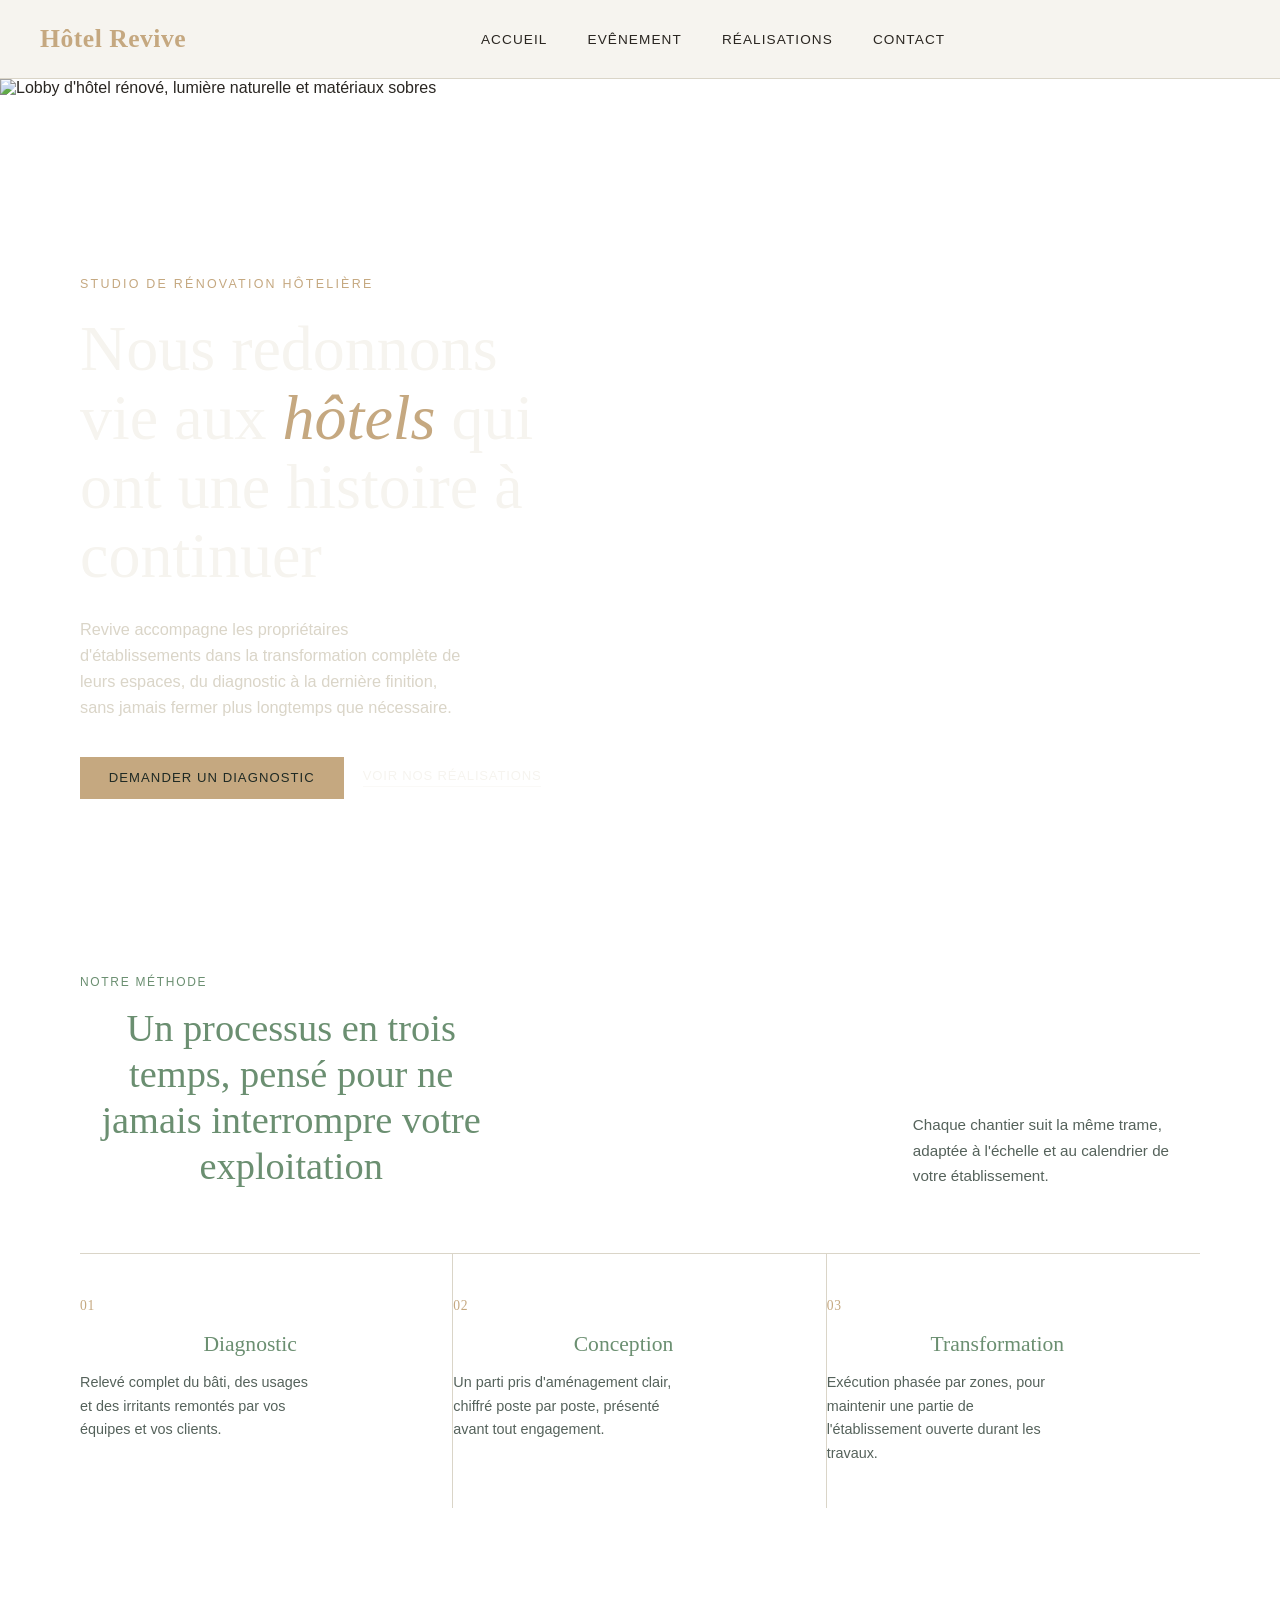
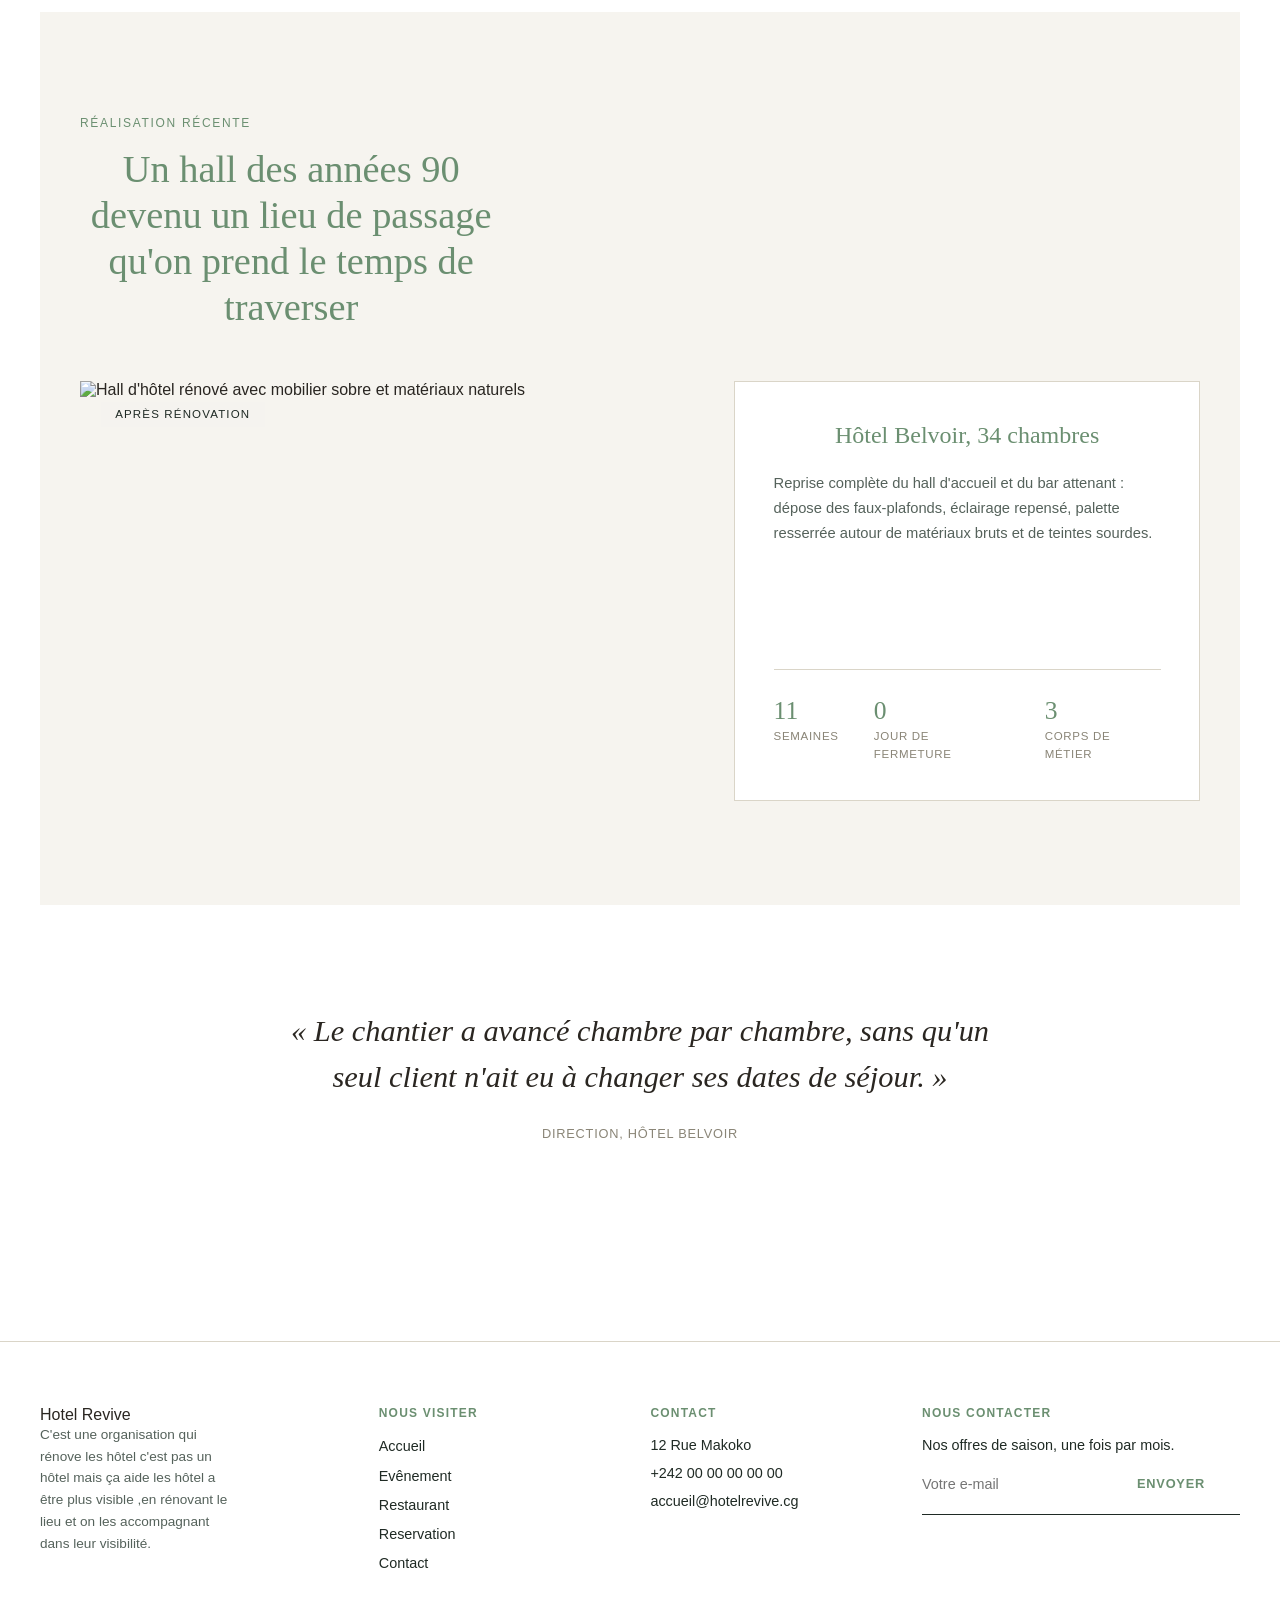
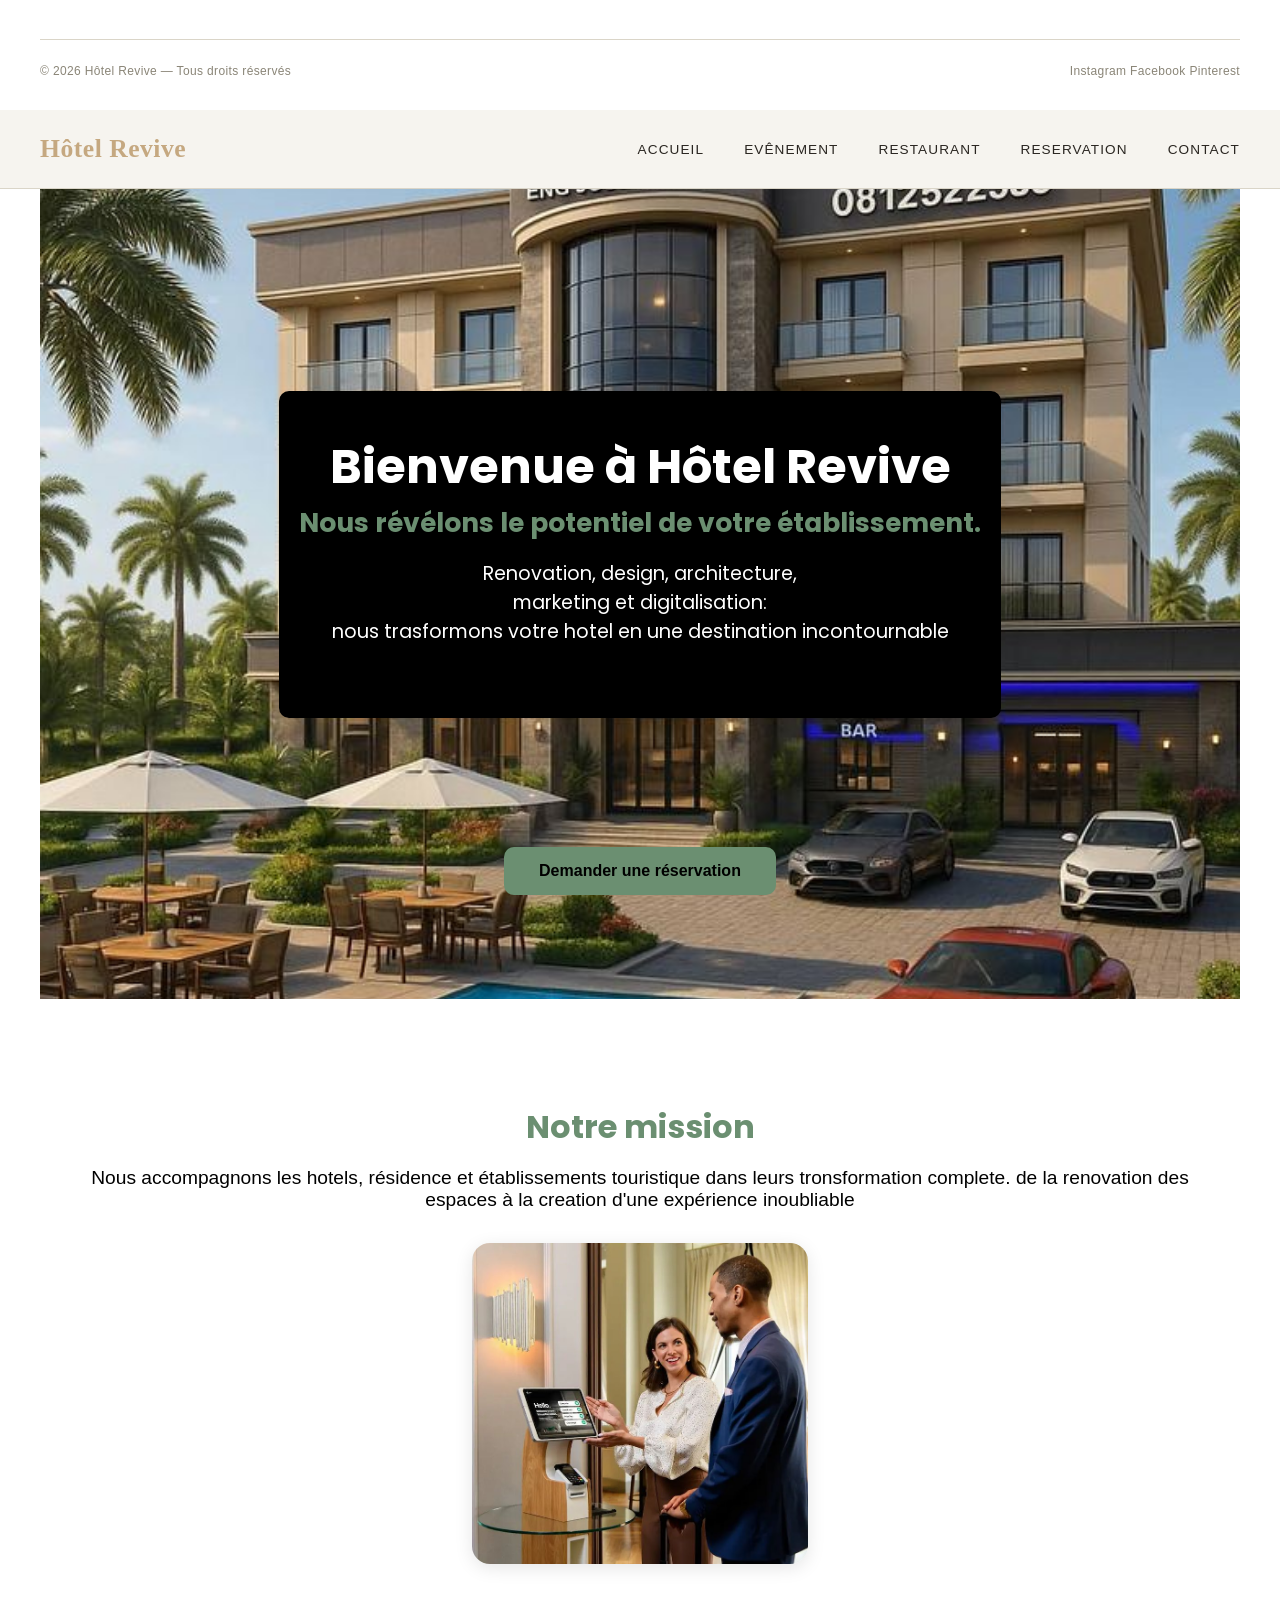
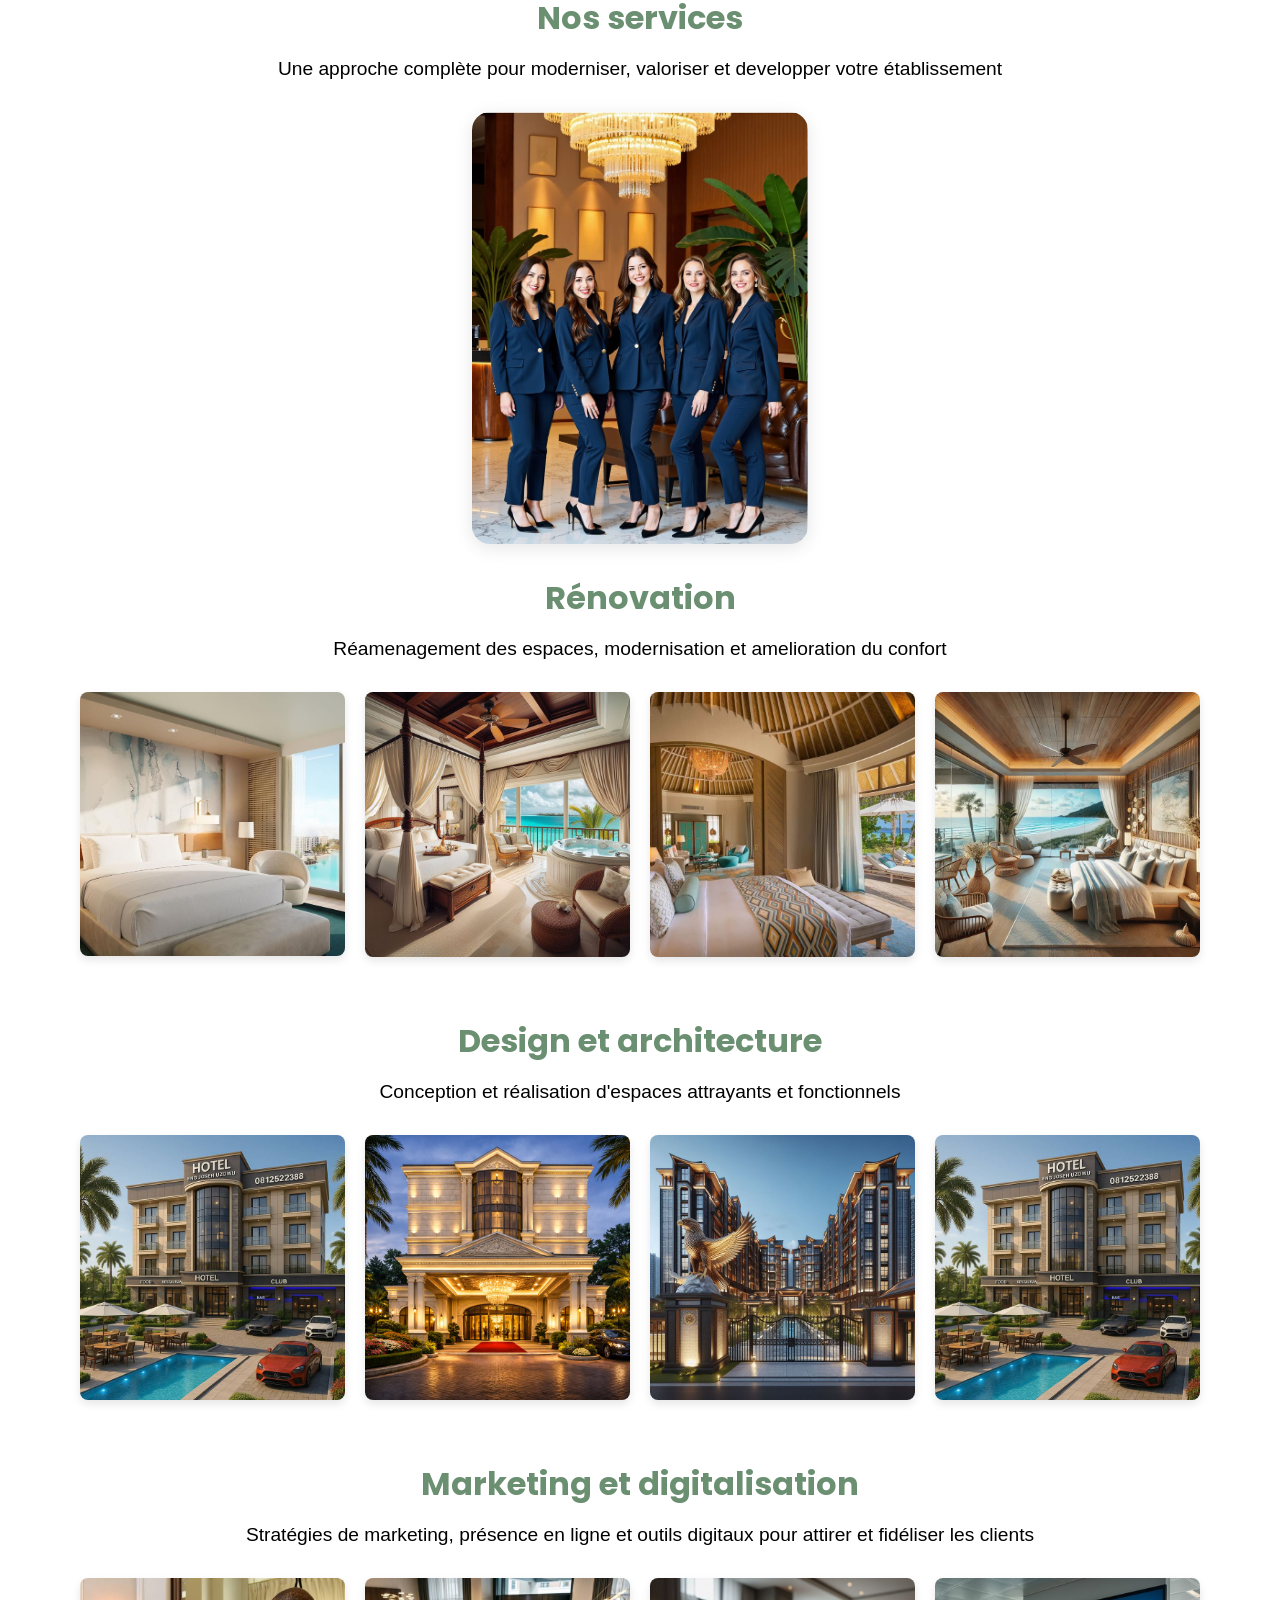
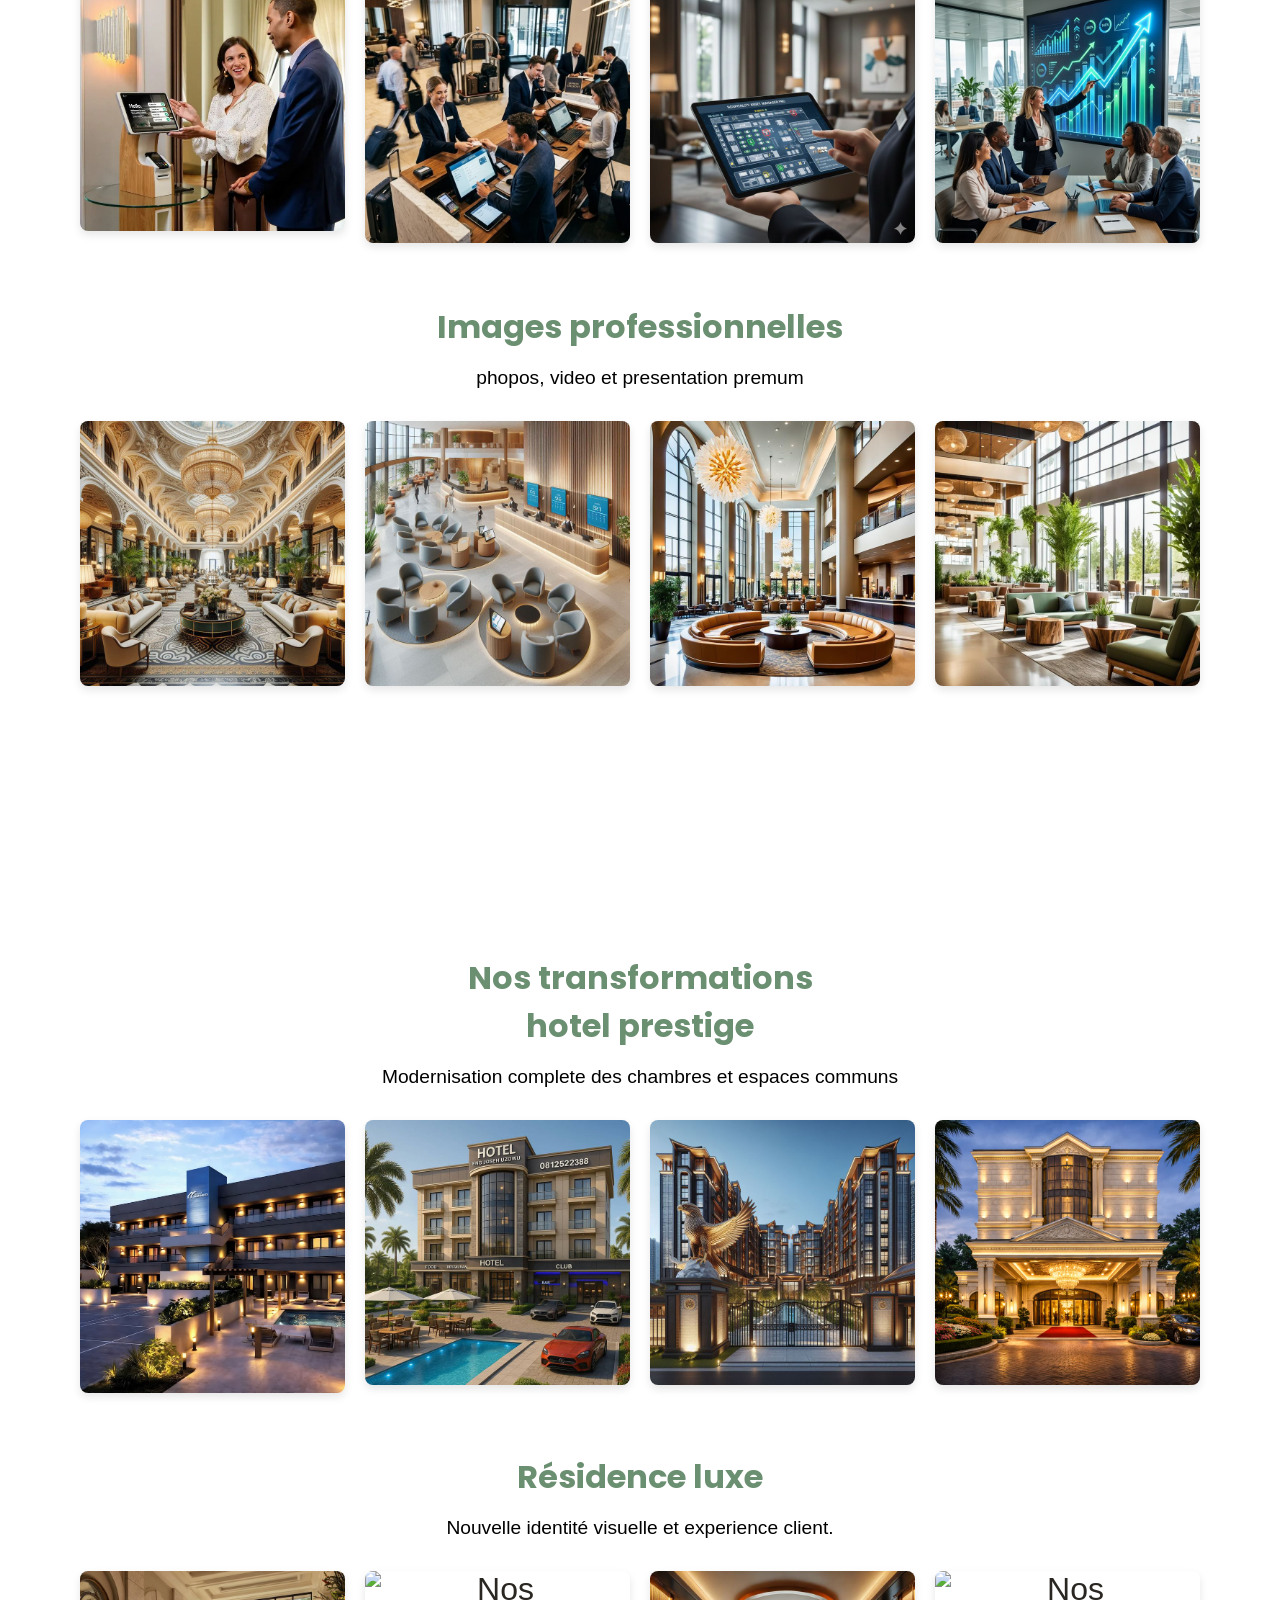
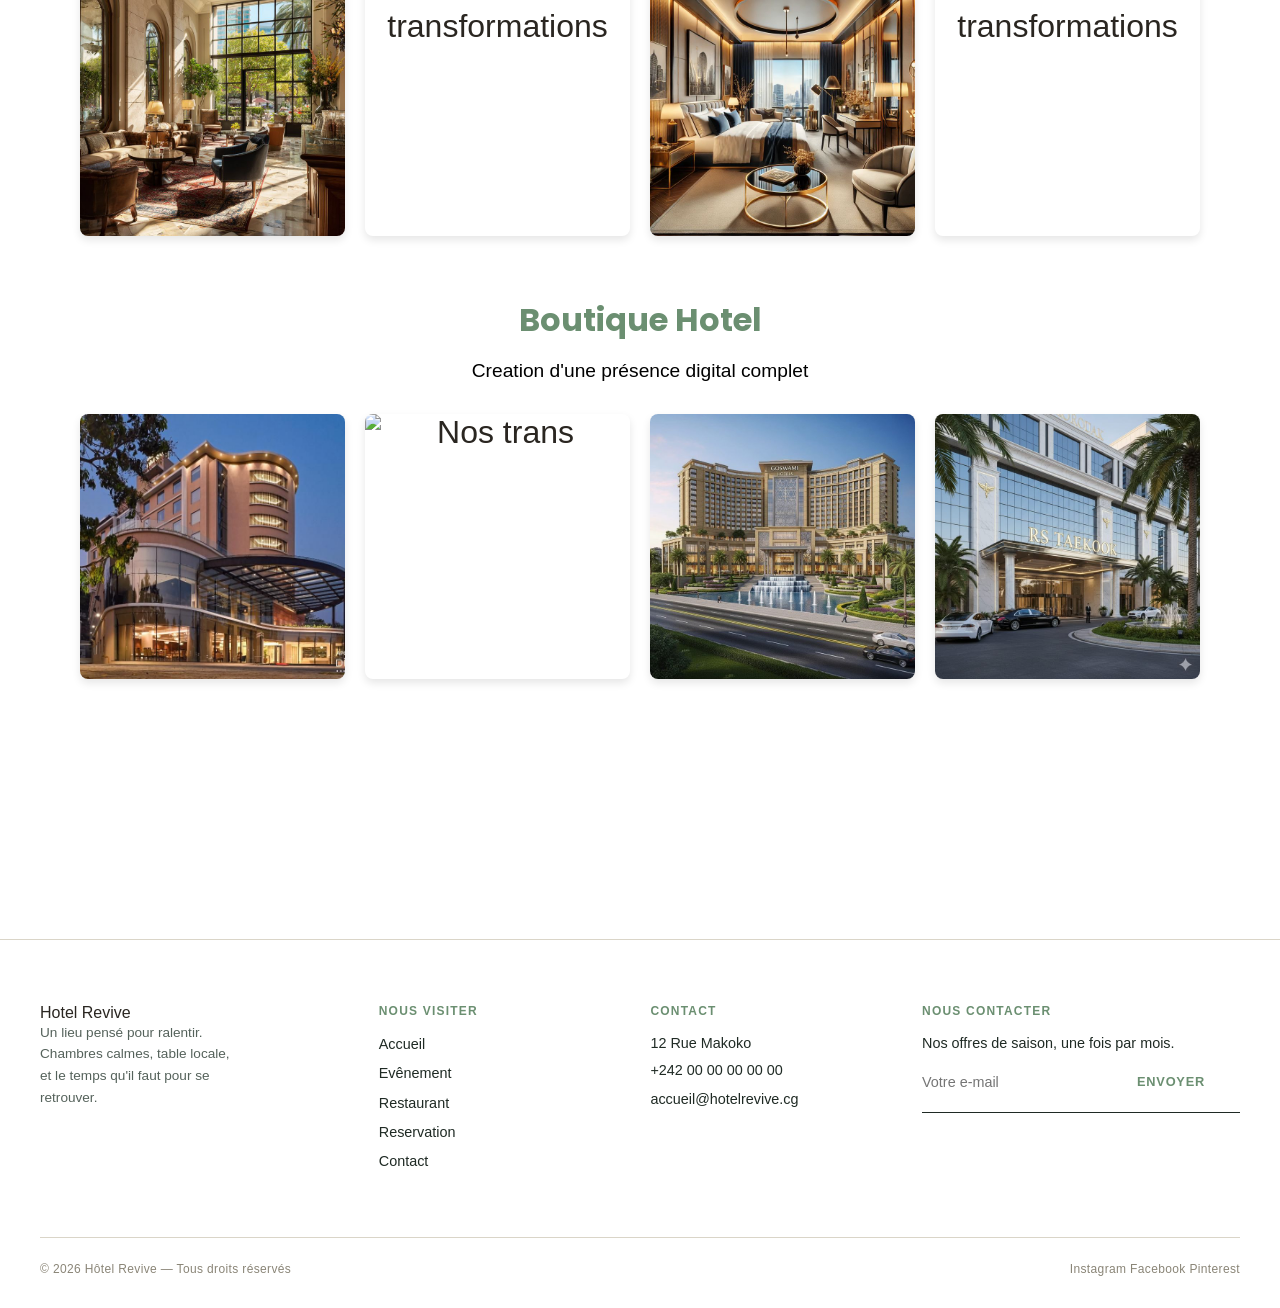
==== commit bd369e1d: "Merge branch 'main' into amelioration" ====
--- a/index.html
+++ b/index.html
@@ -167,3 +167,184 @@
 
 </body>
 </html>
+
+<!DOCTYPE html>
+<html lang="fr">
+<head>
+    <meta charset="UTF-8">
+    <meta name="viewport" content="width=device-width, initial-scale=1.0">
+    <title>Hôtel Revive</title>
+    <link href="style.css" rel="stylesheet">  
+    <link rel="preconnect" href="https://fonts.googleapis.com">
+<link rel="preconnect" href="https://fonts.gstatic.com" crossorigin>
+<link href="https://fonts.googleapis.com/css2?family=Poppins:ital,wght@0,100;0,200;0,300;0,400;0,500;0,600;0,700;0,800;0,900;1,100;1,200;1,300;1,400;1,500;1,600;1,700;1,800;1,900&display=swap" rel="stylesheet">
+</head>
+
+<body>
+
+<!--   ===========   CREATION DU MENU   ======================   -->
+
+<nav class="navbar">
+    <a href="index.html" class="identite">Hôtel Revive</a>
+
+    <ul class="nav-liens">
+        <li><a href="index.html">Accueil</a></li>
+        <li><a href="evenements.html">Evênement</a></li>
+        <li><a href="restaurant.html">Restaurant</a></li>
+        <li><a href="reservation.html">Reservation</a></li>
+        <li><a href="contact.html">Contact</a></li>
+    </ul>
+</nav>
+<main>
+<section class="home">
+<div class="page-title">
+    <h1>Bienvenue à Hôtel Revive</h1>
+    <h5>Nous révélons le potentiel de votre établissement.</h5>
+    <p>Renovation, design, architecture, <br> marketing et digitalisation: <br>nous trasformons votre hotel en une destination incontournable</p>
+</div>
+<div><button type="button" class="home-button">Demander une réservation</button></div>
+<div>
+    </section>
+    <section class="service">
+    <h2>Notre mission</h2>
+    <p>Nous accompagnons les hotels, résidence et établissements touristique dans leurs tronsformation complete. de la renovation des espaces à la creation d'une expérience inoubliable</p>
+    <img class="dile" src="images/c.jpg" alt="Notre mission">
+</div>
+
+<div class="service">
+    <h2>Nos services</h2>
+    <p>Une approche complète pour moderniser, valoriser et developper votre établissement</p>
+    <div class="service-items">
+<img class="dile" src="images/6.jpg" alt="Service 1">
+
+<div class="renovation">
+<h3>Rénovation</h3>
+<p>Réamenagement des espaces, modernisation et amelioration du confort</p>
+<div class="design">
+    <img src="images/M5.jPG" alt="Service 1">
+    <img src="images/M2.jPG" alt="Service 1">
+    <img src="images/M1.jPG" alt="Service 1">
+    <img src="images/M3.JPG" alt="Service 1">
+</div>
+
+    <h3>Design et architecture</h3>
+    <p>Conception et réalisation d'espaces attrayants et fonctionnels</p>
+</div>
+<div class="design">
+    <img src="images/1.jpg" alt="Service 2">
+    <img src="images/t2.jpg" alt="Service 2">
+    <img src="images/t3.jpg" alt="Service 2">
+   <img src="images/1.jpg" alt="Service 2">
+</div>
+    <h3>Marketing et digitalisation</h3>
+    <p>Stratégies de marketing, présence en ligne et outils digitaux pour attirer et fidéliser les clients</p>
+    <div class="design">
+        <img src="images/c.jpg" alt="Service 3">
+        <img src="images/12.jpg" alt="Service 3">
+        <img src="images/h.jpg" alt="Service 3">
+        <img src="images/tr.jpg" alt="Service 3">
+    </div>
+
+    <h3>Images professionnelles</h3>
+    <p>phopos, video et presentation premum</p>
+    <div class="design">
+        <img src="images/P.jPG" alt="Service 4">
+        <img src="images/P1.jPG" alt="Service 4">
+        <img src="images/P2.jPG" alt="Service 4">
+        <img src="images/P3.jPG" alt="Service 4">
+    </div>
+</div>
+</div>
+</section>
+ <section class="service">
+    <h2>Nos transformations</h2>
+
+    <h3>hotel prestige</h3>
+    <p>Modernisation complete des chambres et espaces communs</p>
+   <div class="design">
+       <img class="dil" src="images/t1.jpg" alt="Nos transformations">
+       <img class="dil" src="images/1.jpg" alt="Nos transformations">
+       <img class="dil" src="images/t3.jpg" alt="Nos transformations">
+       <img class="dil" src="images/t2.jpg" alt="Nos transformations">
+    </div>
+         <h3>Résidence luxe</h3>
+        <p>Nouvelle identité visuelle et experience client. </p>
+    <div class="design">
+        <img class="dil" src="images/R1.jPG" alt="Nos transformations">
+        <img class="dil" src="images/R2.jpg" alt="Nos transformations">
+        <img class="dil" src="images/R3.jPG" alt="Nos transformations">
+        <img class="dil" src="images/R4.jpg" alt="Nos transformations">
+    </div> 
+            <h3>Boutique Hotel</h3>
+            <p>Creation d'une présence digital complet</p>
+    <div class="design">
+        <img class="dil" src="images/B0.jPG" alt="Nos transformations">
+        <img class="dil" src="images/B2.jpg" alt="Nos trans">
+        <img class="dil" src="images/B.jPG" alt="Nos trans">
+        <img class="dil" src="images/B3.jPG" alt="Nos transformations">
+        </figure>
+    </div>
+</div>
+</main>
+<!-- ... contenu de la page ... -->
+
+<footer>
+
+    <div class="footer-grid">
+
+        <div class="footer-identite">
+
+            <a href="index.html" class="idendite">Hotel Revive</a>
+            <p>Un lieu pensé pour ralentir. Chambres calmes, table locale, et le temps qu'il faut pour se retrouver.</p>
+
+        </div>
+
+        <div class="footer-column">
+
+            <h4>Nous visiter</h4>
+            <ul>
+                <li><a href="#index.html">Accueil</a></li>
+                <li><a href="#">Evênement</a></li>
+                <li><a href="#">Restaurant</a></li>
+                <li><a href="#">Reservation</a></li>
+                <li><a href="#">Contact</a></li>
+            </ul>
+
+        </div>
+
+        <div class="footer-column">
+            <h4>Contact</h4>
+            <ul>
+            <li><p>12 Rue Makoko</p></li>
+            <li><p>+242 00 00 00 00 00</p></li>
+            <li><a href="#">accueil@hotelrevive.cg</a></li>
+            </ul>
+        </div>
+
+        <div class="footer-column">
+            <h4>Nous contacter</h4>
+            <p>Nos offres de saison, une fois par mois.</p>
+            
+            <form class="footer-form">
+                <input type="email" placeholder="Votre e-mail">
+                <button type="submit">Envoyer</button>
+            </form>
+
+        </div>
+
+    </div>
+
+
+    <div class="footer-bottom">
+        <span>© 2026 Hôtel Revive — Tous droits réservés</span>
+        <div class="socials">
+        <a href="#">Instagram</a>
+        <a href="#">Facebook</a>
+        <a href="#">Pinterest</a>
+        </div>
+    </div>
+
+</footer>
+
+</body>
+</html>
--- a/style.css
+++ b/style.css
@@ -641,3 +641,276 @@
 
 
 
+*{ 
+    margin:0; padding:0; 
+    box-sizing:border-box; 
+}
+
+body{
+    background:white;
+    color: #2A2621;
+    font-family: 'Helvetica Neue', sans-serif;
+}
+
+/* ==================  COLORATION DE TOUS LES LIENS =====================*/
+
+a{
+    color: inherit; 
+    text-decoration: none;
+}
+
+  /* ======================== GESTION DU NAVBAR ========================== */
+
+.navbar{
+    display:flex;
+    align-items:center;
+    justify-content:space-between;
+    padding: 1.5rem 2.5rem;
+    border-bottom: 1px solid #DAD5C8;
+    position: sticky;
+    top: 0;
+    background: #F6F4EF;
+    z-index: 10;
+}
+
+.identite{
+    color: #C5A880;
+    font-family: 'Georgia', serif;
+    font-size: 1.6rem;
+    font-weight: 600;
+    letter-spacing: 0.02em;
+}
+
+.identite span{
+    color: #6B8F71; 
+}
+
+.nav-liens{
+    display:flex;
+    gap: 2.5rem;
+    list-style:none;
+}
+
+.nav-liens a{
+    font-size: 0.85rem;
+    letter-spacing: 0.08em;
+    text-transform: uppercase;
+    position: relative;
+    padding-bottom: 4px;
+}
+
+
+.home{
+    background-image: url('images/1.jpg');
+    background-size: cover;
+    background-position: center;
+    height: 90vh;
+    display: flex;
+    align-items: center;
+    justify-content: center;
+    flex-direction: column;
+    
+}
+.home h1{
+  display: inline-block;
+    font-size: 3rem;
+    color: #FFFFFF;
+    text-shadow: 2px 2px 4px rgba(0, 0, 0, 0.5);
+    margin: 0;
+    padding: 0;
+    font-family: 'poppins', sans-serif;
+    justify-content: center;
+    
+}
+button{
+    background: #6B8F71;
+    color: #000;
+    border: none;
+    padding: 15px 35px;
+    font-size: 16px;
+    font-weight: bold;
+    cursor: pointer;
+    transition: 0.3s;
+    border-radius: 10px;
+
+}
+.home-button{
+    margin-top: 2rem;
+}
+
+.home p{
+    font-size: 1.2rem;
+    color: #FFFFFF;
+    margin-top: 1rem;
+    margin-bottom: 2rem;
+}
+.page-title{
+    background: rgb(0, 0, 0.4);
+    text-align: center;
+    padding: 40px 20px;
+    border-radius: 10px;
+    font-size: 2rem;
+    margin: auto 0;
+    font-family: 'poppins', sans-serif;
+    color: #6B8F71;
+   line-height: normal;
+}
+main{
+    text-align: center;
+    font-size: 2rem;
+    margin: auto 0;
+}
+.design {
+  display: grid;
+  grid-template-columns: repeat(2, 1fr 1fr);
+  gap: 20px;
+  margin-top: 30px;
+  margin-bottom: 50px;
+
+}
+.design  img {
+  width: 100%;
+  height: auto;
+  border-radius: 8px;
+  box-shadow: 0 4px 8px rgba(0, 0, 0, 0.1);
+  object-fit: cover;
+  margin-bottom: 10px;
+  
+}
+.dile{
+  width: 30%;
+  margin: 0 auto;
+  height: auto;
+  border-radius: 18px;
+  box-shadow: 0 4px 18px rgba(0, 0, 0, 0.1);
+margin: 30px auto;
+display: block;
+
+}
+.service {
+  
+}
+.service h2, h2 ,h3{
+    font-size: 36px;
+    color: #6B8F71;
+    font-family: 'poppins', sans-serif;
+    margin-bottom: 15px;
+    font-weight: 700;
+    text-align: center;
+    font-size: 2rem;
+    margin: auto 0;
+    font-family: 'poppins', sans-serif;
+    color: #6B8F71;
+   line-height: normal;
+}
+.service p{
+    font-size: 1.2rem;
+    color: black;
+    margin-top: 1rem;
+    margin-bottom: 2rem;
+}
+.service p h2 + p{
+    font-size: 18px;
+    color: #6B8F71;
+    font-family: 'poppins', sans-serif;
+    margin-bottom: 15px;
+    font-weight: 700;
+    text-align: center;
+}
+
+  
+
+
+
+/* ================= GESTION DU FOOTER ========================= */
+
+footer{
+    border-top: 1px solid #DAD5C8;
+    padding: 4rem 2.5rem 2rem;
+    margin-top: 6rem;
+}
+
+.footer-grid{
+    display:grid;
+    grid-template-columns: 1.3fr 1fr 1fr 1.2fr;
+    gap: 3rem;
+    max-width: 1200px;
+    margin: 0 auto;
+}
+
+.footer-identite .identite{
+    display:block; 
+    margin-bottom: 1rem;
+}
+
+.footer-identite p{
+    font-size: 0.85rem;
+    color: #55625B;
+    line-height: 1.6;
+    max-width: 26ch;
+}
+
+.footer-column h4{
+    font-size: 0.75rem;
+    letter-spacing: 0.1em;
+    text-transform: uppercase;
+    color: #6B8F71;
+    margin-bottom: 1.1rem;
+}
+
+.footer-column ul{ 
+    list-style:none; 
+}
+
+.footer-column li{ 
+    margin-bottom: 0.7rem; 
+}
+
+.footer-column a, .footer-column p{
+    font-size: 0.9rem;
+    color: #1F2A24;
+}
+
+.footer-form{
+    display:flex;
+    border-bottom: 1px solid #1F2A24;
+    padding-bottom: 0.5rem;
+    margin-top: 0.5rem;
+}
+
+.footer-form input{
+    flex:1;
+    border:none;
+    background:none;
+    font-family:'Helvetica Neue', sans-serif;
+    font-size: 0.9rem;
+    outline:none;   
+}
+
+.footer-form button{
+    background:none;
+    border:none;
+    font-size: 0.8rem;
+    letter-spacing: 0.06em;
+    text-transform: uppercase;
+    color: #6B8F71;
+    cursor:pointer;
+}
+
+.footer-bottom{
+    max-width: 1200px;
+    margin: 3.5rem auto 0;
+    padding-top: 1.5rem;
+    border-top: 1px solid #DAD5C8;
+    display:flex;
+    justify-content:space-between;
+    align-items:center;
+    font-size: 0.75rem;
+    color: #8A8577;
+    letter-spacing: 0.03em;
+}
+
+/*============ MEDIA QUERIES. ======================*/
+
+
+
--- a/style.css
+++ b/style.css
@@ -641,3 +641,276 @@
 
 
 
+*{ 
+    margin:0; padding:0; 
+    box-sizing:border-box; 
+}
+
+body{
+    background:white;
+    color: #2A2621;
+    font-family: 'Helvetica Neue', sans-serif;
+}
+
+/* ==================  COLORATION DE TOUS LES LIENS =====================*/
+
+a{
+    color: inherit; 
+    text-decoration: none;
+}
+
+  /* ======================== GESTION DU NAVBAR ========================== */
+
+.navbar{
+    display:flex;
+    align-items:center;
+    justify-content:space-between;
+    padding: 1.5rem 2.5rem;
+    border-bottom: 1px solid #DAD5C8;
+    position: sticky;
+    top: 0;
+    background: #F6F4EF;
+    z-index: 10;
+}
+
+.identite{
+    color: #C5A880;
+    font-family: 'Georgia', serif;
+    font-size: 1.6rem;
+    font-weight: 600;
+    letter-spacing: 0.02em;
+}
+
+.identite span{
+    color: #6B8F71; 
+}
+
+.nav-liens{
+    display:flex;
+    gap: 2.5rem;
+    list-style:none;
+}
+
+.nav-liens a{
+    font-size: 0.85rem;
+    letter-spacing: 0.08em;
+    text-transform: uppercase;
+    position: relative;
+    padding-bottom: 4px;
+}
+
+
+.home{
+    background-image: url('images/1.jpg');
+    background-size: cover;
+    background-position: center;
+    height: 90vh;
+    display: flex;
+    align-items: center;
+    justify-content: center;
+    flex-direction: column;
+    
+}
+.home h1{
+  display: inline-block;
+    font-size: 3rem;
+    color: #FFFFFF;
+    text-shadow: 2px 2px 4px rgba(0, 0, 0, 0.5);
+    margin: 0;
+    padding: 0;
+    font-family: 'poppins', sans-serif;
+    justify-content: center;
+    
+}
+button{
+    background: #6B8F71;
+    color: #000;
+    border: none;
+    padding: 15px 35px;
+    font-size: 16px;
+    font-weight: bold;
+    cursor: pointer;
+    transition: 0.3s;
+    border-radius: 10px;
+
+}
+.home-button{
+    margin-top: 2rem;
+}
+
+.home p{
+    font-size: 1.2rem;
+    color: #FFFFFF;
+    margin-top: 1rem;
+    margin-bottom: 2rem;
+}
+.page-title{
+    background: rgb(0, 0, 0.4);
+    text-align: center;
+    padding: 40px 20px;
+    border-radius: 10px;
+    font-size: 2rem;
+    margin: auto 0;
+    font-family: 'poppins', sans-serif;
+    color: #6B8F71;
+   line-height: normal;
+}
+main{
+    text-align: center;
+    font-size: 2rem;
+    margin: auto 0;
+}
+.design {
+  display: grid;
+  grid-template-columns: repeat(2, 1fr 1fr);
+  gap: 20px;
+  margin-top: 30px;
+  margin-bottom: 50px;
+
+}
+.design  img {
+  width: 100%;
+  height: auto;
+  border-radius: 8px;
+  box-shadow: 0 4px 8px rgba(0, 0, 0, 0.1);
+  object-fit: cover;
+  margin-bottom: 10px;
+  
+}
+.dile{
+  width: 30%;
+  margin: 0 auto;
+  height: auto;
+  border-radius: 18px;
+  box-shadow: 0 4px 18px rgba(0, 0, 0, 0.1);
+margin: 30px auto;
+display: block;
+
+}
+.service {
+  
+}
+.service h2, h2 ,h3{
+    font-size: 36px;
+    color: #6B8F71;
+    font-family: 'poppins', sans-serif;
+    margin-bottom: 15px;
+    font-weight: 700;
+    text-align: center;
+    font-size: 2rem;
+    margin: auto 0;
+    font-family: 'poppins', sans-serif;
+    color: #6B8F71;
+   line-height: normal;
+}
+.service p{
+    font-size: 1.2rem;
+    color: black;
+    margin-top: 1rem;
+    margin-bottom: 2rem;
+}
+.service p h2 + p{
+    font-size: 18px;
+    color: #6B8F71;
+    font-family: 'poppins', sans-serif;
+    margin-bottom: 15px;
+    font-weight: 700;
+    text-align: center;
+}
+
+  
+
+
+
+/* ================= GESTION DU FOOTER ========================= */
+
+footer{
+    border-top: 1px solid #DAD5C8;
+    padding: 4rem 2.5rem 2rem;
+    margin-top: 6rem;
+}
+
+.footer-grid{
+    display:grid;
+    grid-template-columns: 1.3fr 1fr 1fr 1.2fr;
+    gap: 3rem;
+    max-width: 1200px;
+    margin: 0 auto;
+}
+
+.footer-identite .identite{
+    display:block; 
+    margin-bottom: 1rem;
+}
+
+.footer-identite p{
+    font-size: 0.85rem;
+    color: #55625B;
+    line-height: 1.6;
+    max-width: 26ch;
+}
+
+.footer-column h4{
+    font-size: 0.75rem;
+    letter-spacing: 0.1em;
+    text-transform: uppercase;
+    color: #6B8F71;
+    margin-bottom: 1.1rem;
+}
+
+.footer-column ul{ 
+    list-style:none; 
+}
+
+.footer-column li{ 
+    margin-bottom: 0.7rem; 
+}
+
+.footer-column a, .footer-column p{
+    font-size: 0.9rem;
+    color: #1F2A24;
+}
+
+.footer-form{
+    display:flex;
+    border-bottom: 1px solid #1F2A24;
+    padding-bottom: 0.5rem;
+    margin-top: 0.5rem;
+}
+
+.footer-form input{
+    flex:1;
+    border:none;
+    background:none;
+    font-family:'Helvetica Neue', sans-serif;
+    font-size: 0.9rem;
+    outline:none;   
+}
+
+.footer-form button{
+    background:none;
+    border:none;
+    font-size: 0.8rem;
+    letter-spacing: 0.06em;
+    text-transform: uppercase;
+    color: #6B8F71;
+    cursor:pointer;
+}
+
+.footer-bottom{
+    max-width: 1200px;
+    margin: 3.5rem auto 0;
+    padding-top: 1.5rem;
+    border-top: 1px solid #DAD5C8;
+    display:flex;
+    justify-content:space-between;
+    align-items:center;
+    font-size: 0.75rem;
+    color: #8A8577;
+    letter-spacing: 0.03em;
+}
+
+/*============ MEDIA QUERIES. ======================*/
+
+
+
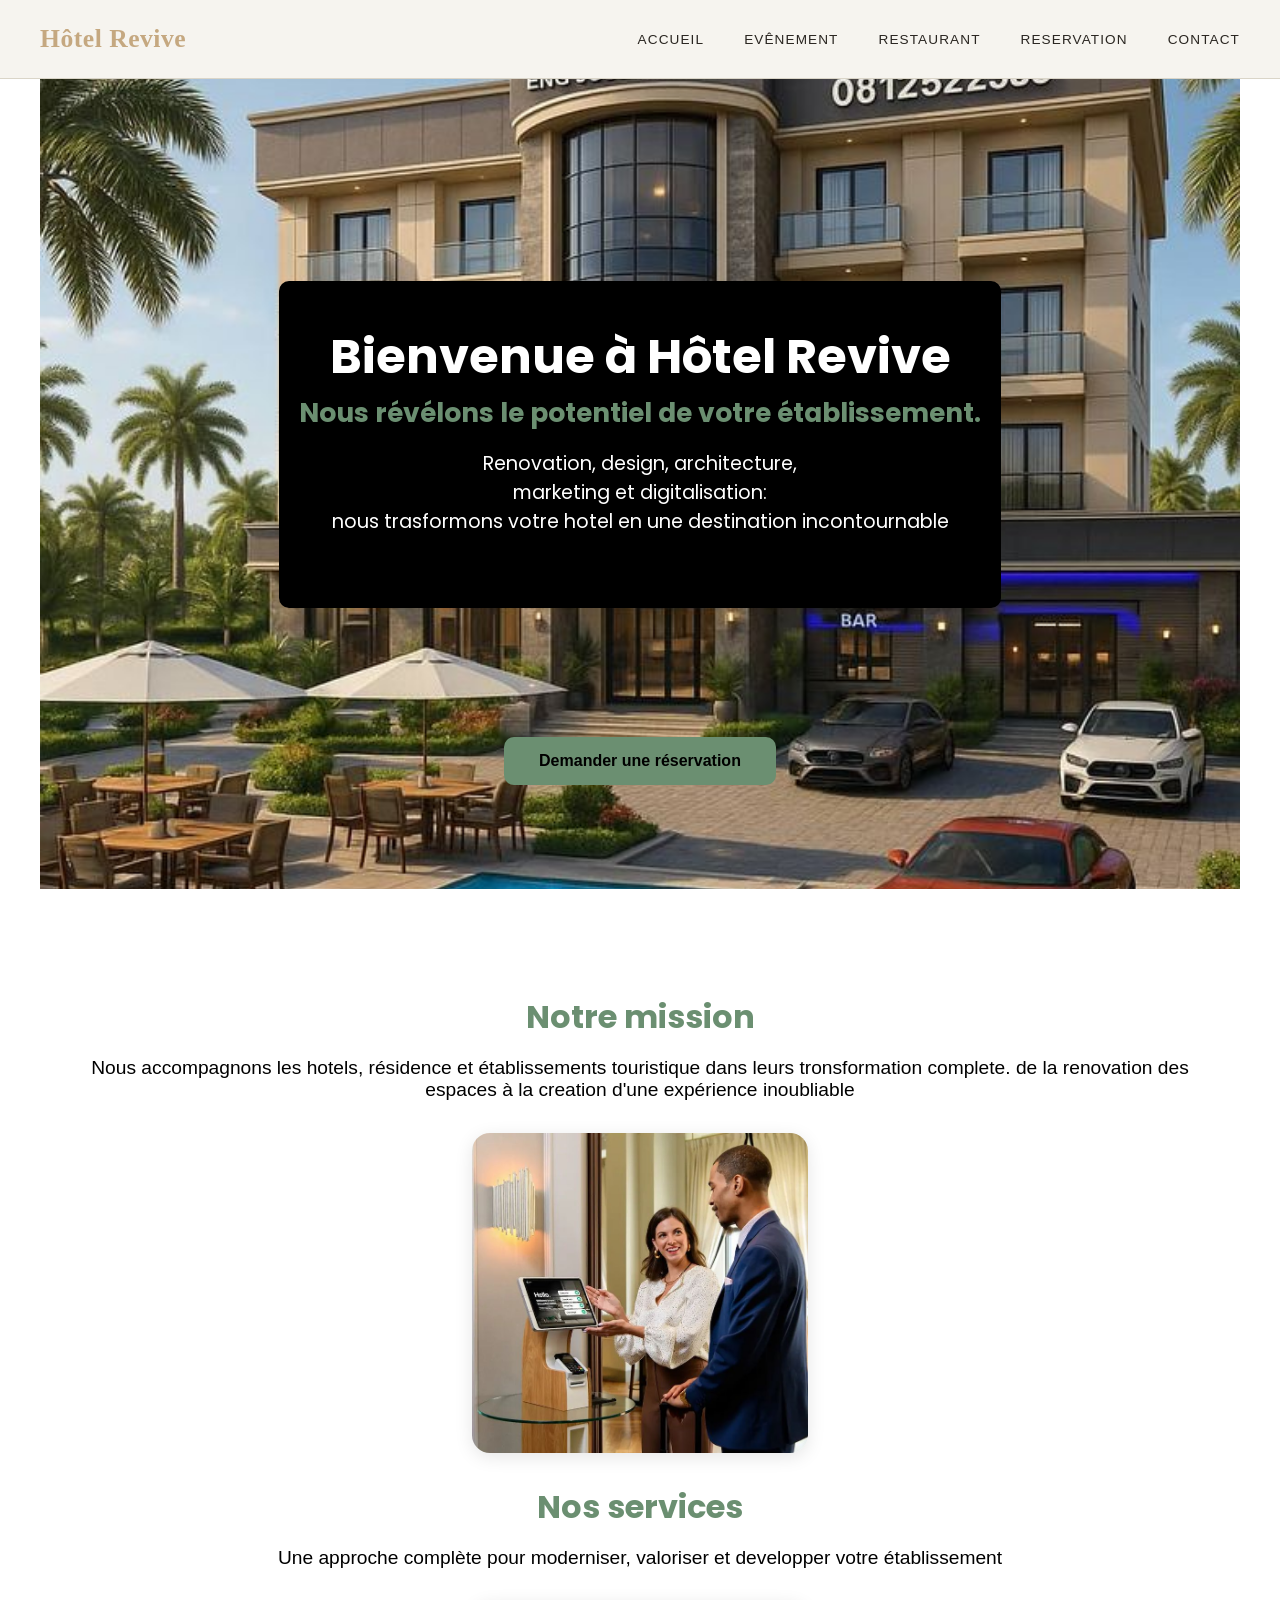
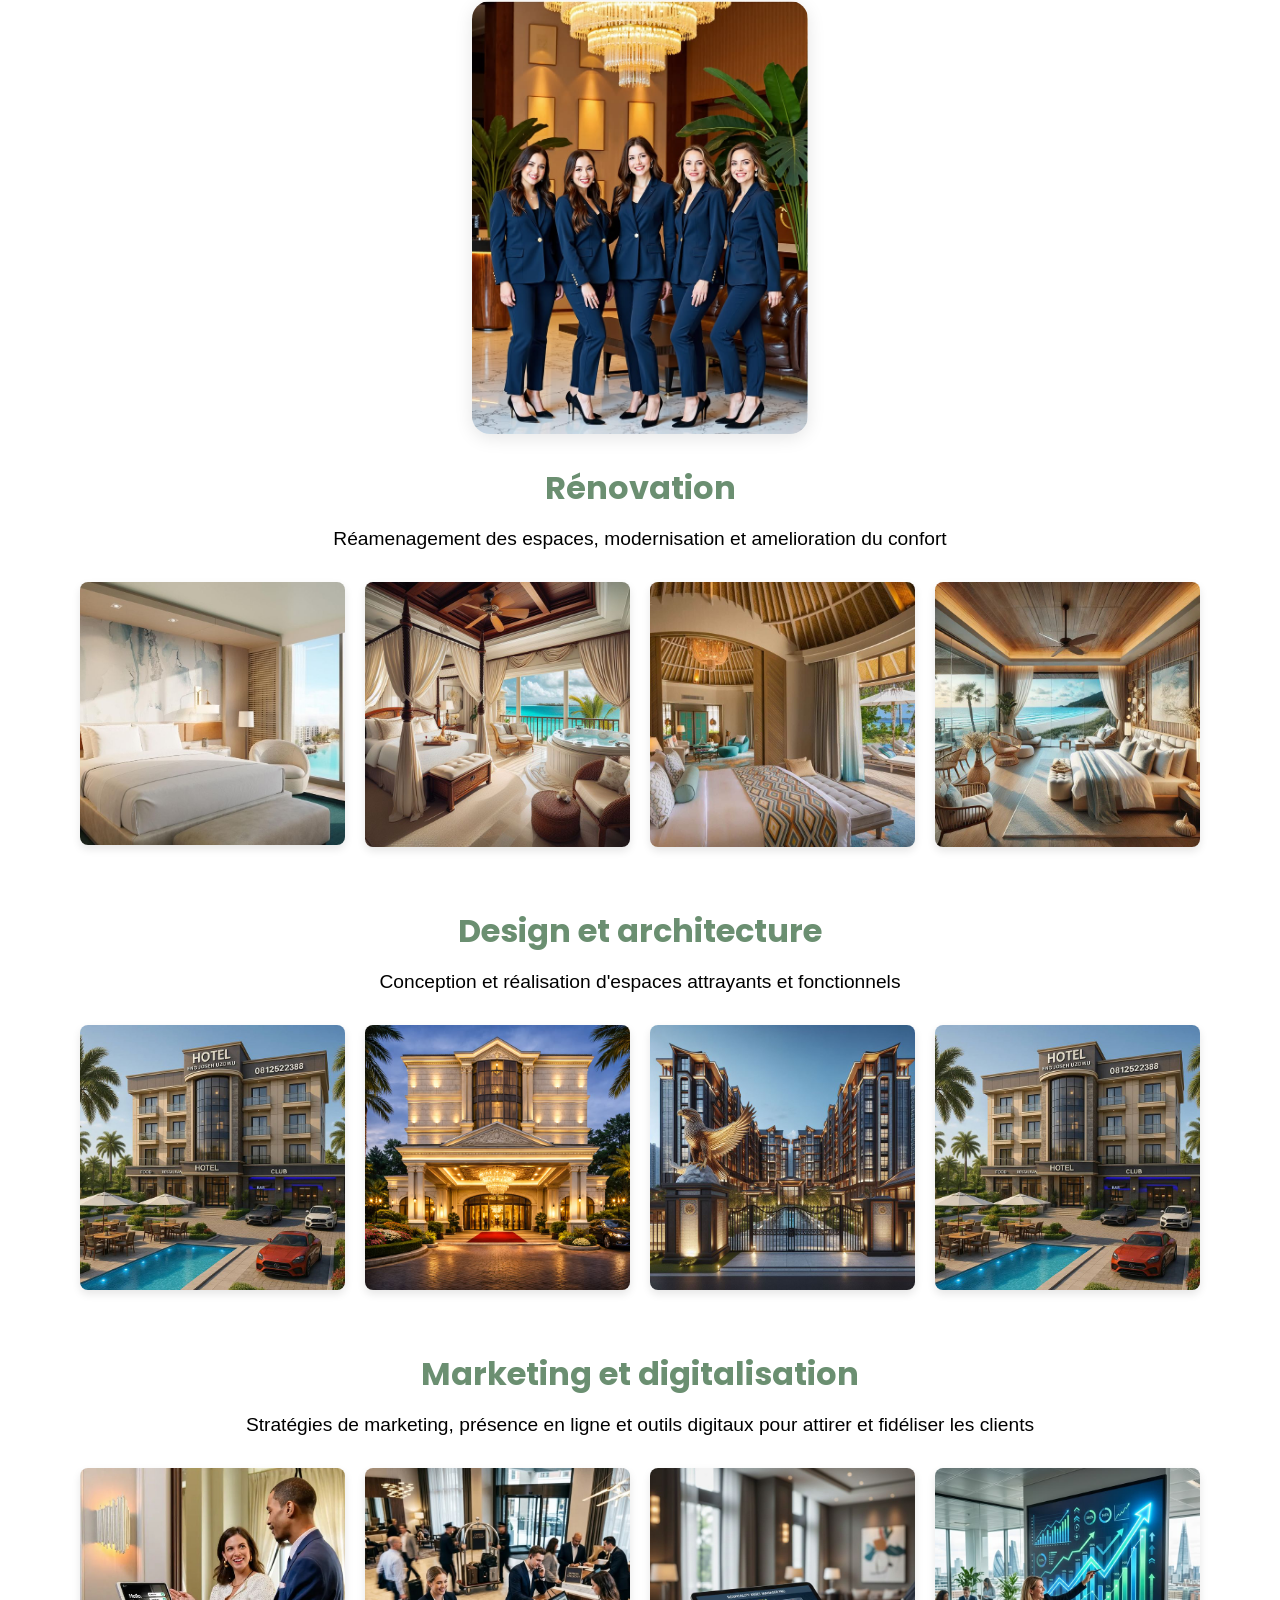
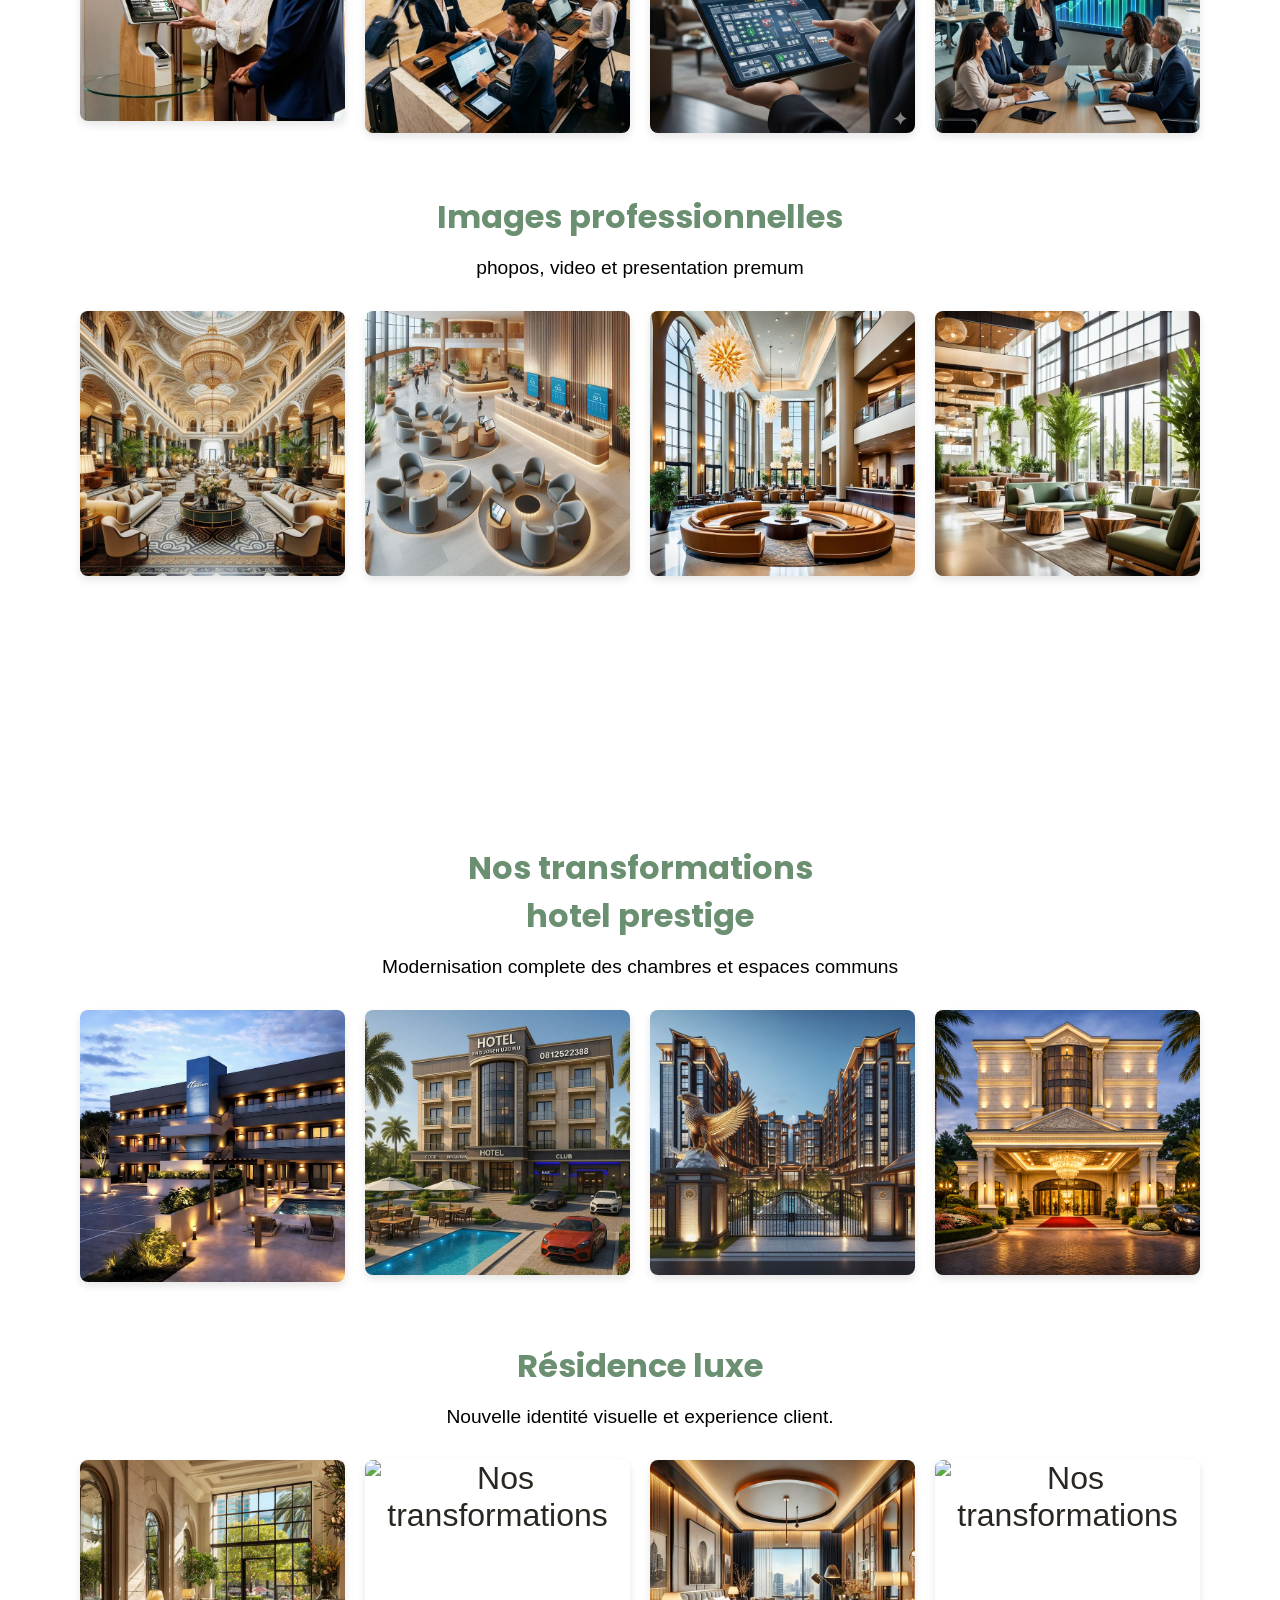
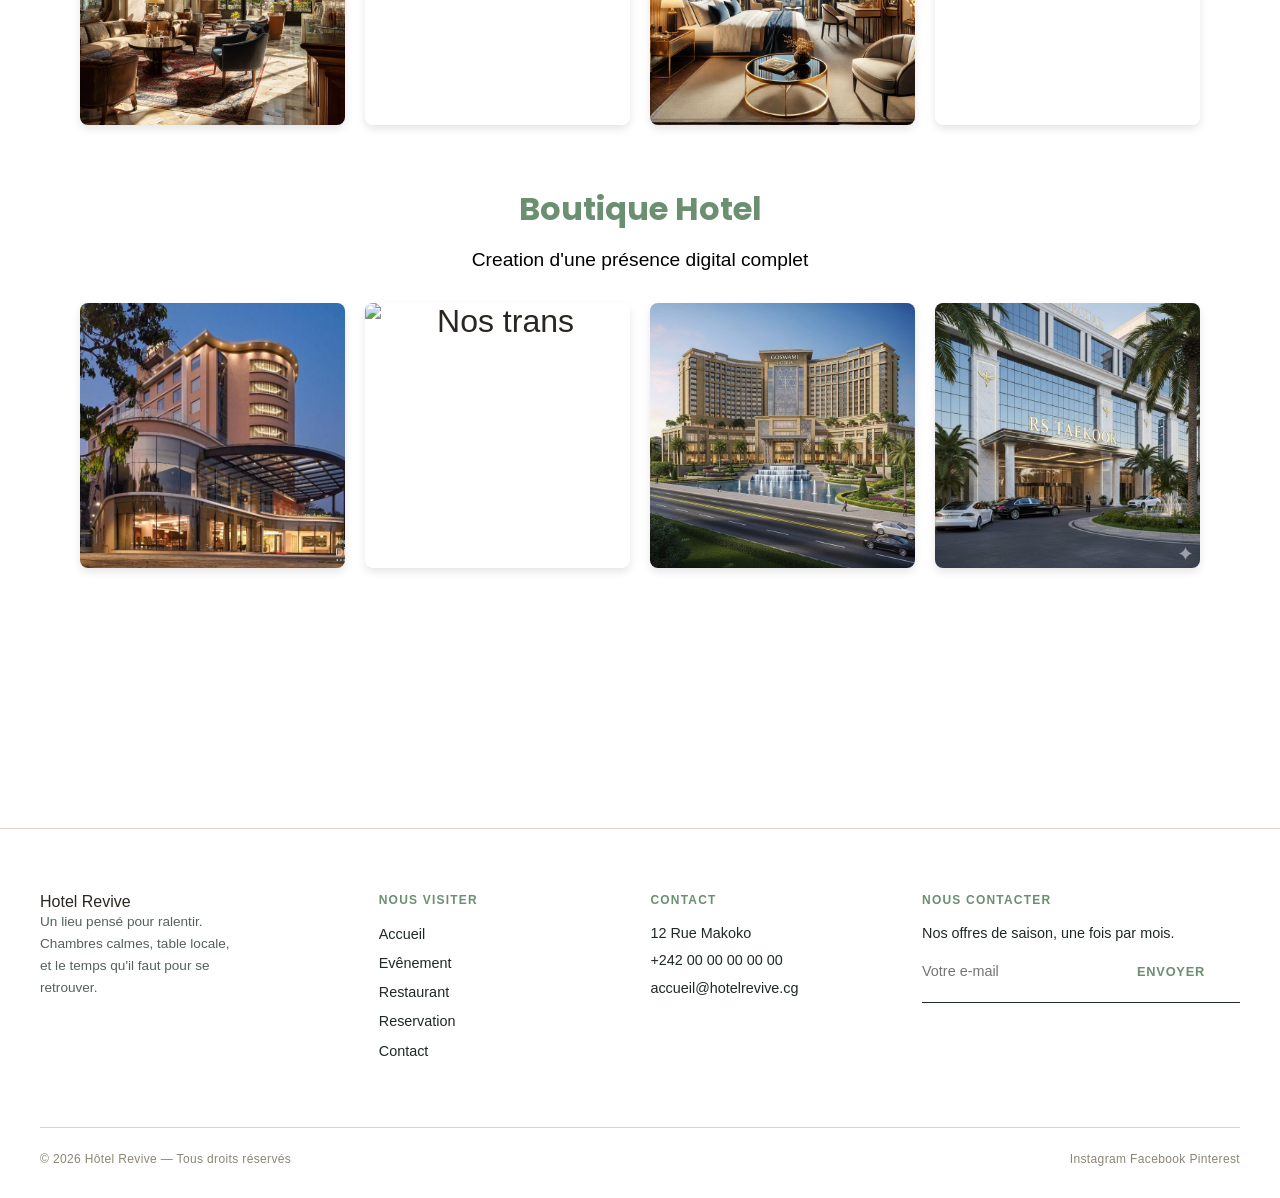
==== commit bfb2a10e: "Update index.html to include Google Fonts Removed old HTML structure and added Google Fonts preconne" ====
--- a/index.html
+++ b/index.html
@@ -1,173 +1,3 @@
-
-<!DOCTYPE html>
-<html lang="fr">
-<head>
-    <meta charset="UTF-8">
-    <meta name="viewport" content="width=device-width, initial-scale=1.0">
-    <title>Hôtel Revive</title>
-    <link href="style.css" rel="stylesheet">  
-</head>
-
-<body>
-
-<!--   ===========   CREATION DU MENU   ======================   -->
-
-<nav class="navbar">
-    <a href="index.html" class="identite">Hôtel Revive</a>
-
-    <ul class="nav-liens">
-        <li><a href="index.html">Accueil</a></li>
-        <li><a href="#">Evênement</a></li>
-        <li><a href="realisation.html">Réalisations</a></li>
-        <li><a href="#">Contact</a></li>
-        <link rel="stylesheet" href="real.css">
-
-    </ul>
-    <span></span>
-</nav>
-
-<header class="hero">
-    <img src="https://images.unsplash.com/photo-1445019980597-93fa8acb246c?w=1600&q=80&auto=format&fit=crop" alt="Lobby d'hôtel rénové, lumière naturelle et matériaux sobres">
-    <div class="hero-contenu">
-        <span class="hero-eyebrow">Studio de rénovation hôtelière</span>
-        <h1>Nous redonnons vie aux <em>hôtels</em> qui ont une histoire à continuer</h1>
-        <p class="hero-sous">Revive accompagne les propriétaires d'établissements dans la transformation complète de leurs espaces, du diagnostic à la dernière finition, sans jamais fermer plus longtemps que nécessaire.</p>
-        <div class="hero-actions">
-            <a href="#contact" class="btn-primaire">Demander un diagnostic</a>
-            <a href="#realisations" class="btn-secondaire">Voir nos réalisations</a>
-        </div>
-    </div>
-</header>
-
-<section id="approche">
-    <div class="approche-intro">
-        <div>
-            <span class="section-eyebrow">Notre méthode</span>
-            <h2 class="section-titre">Un processus en trois temps, pensé pour ne jamais interrompre votre exploitation</h2>
-        </div>
-        <p>Chaque chantier suit la même trame, adaptée à l'échelle et au calendrier de votre établissement.</p>
-    </div>
-
-    <div class="etapes">
-        <div class="etape">
-            <span class="etape-num">01</span>
-            <h3>Diagnostic</h3>
-            <p>Relevé complet du bâti, des usages et des irritants remontés par vos équipes et vos clients.</p>
-        </div>
-        <div class="etape">
-            <span class="etape-num">02</span>
-            <h3>Conception</h3>
-            <p>Un parti pris d'aménagement clair, chiffré poste par poste, présenté avant tout engagement.</p>
-        </div>
-        <div class="etape">
-            <span class="etape-num">03</span>
-            <h3>Transformation</h3>
-            <p>Exécution phasée par zones, pour maintenir une partie de l'établissement ouverte durant les travaux.</p>
-        </div>
-    </div>
-</section>
-
-<section id="realisations" class="avant-apres">
-    <div class="aa-tete">
-        <div>
-            <span class="section-eyebrow">Réalisation récente</span>
-            <h2 class="section-titre">Un hall des années 90 devenu un lieu de passage qu'on prend le temps de traverser</h2>
-        </div>
-    </div>
-
-    <div class="aa-grille">
-        <div class="aa-image">
-            <span class="aa-tag">Après rénovation</span>
-            <img src="https://images.unsplash.com/photo-1611892440504-42a792e24d32?w=1200&q=80&auto=format&fit=crop" alt="Hall d'hôtel rénové avec mobilier sobre et matériaux naturels">
-        </div>
-        <div class="aa-detail">
-            <div>
-                <h3>Hôtel Belvoir, 34 chambres</h3>
-                <p>Reprise complète du hall d'accueil et du bar attenant : dépose des faux-plafonds, éclairage repensé, palette resserrée autour de matériaux bruts et de teintes sourdes.</p>
-            </div>
-            <div class="aa-stats">
-                <div>
-                    <span>11</span>
-                    <small>semaines</small>
-                </div>
-                <div>
-                    <span>0</span>
-                    <small>jour de fermeture</small>
-                </div>
-                <div>
-                    <span>3</span>
-                    <small>corps de métier</small>
-                </div>
-            </div>
-        </div>
-    </div>
-</section>
-
-<section class="citation">
-    <blockquote>« Le chantier a avancé chambre par chambre, sans qu'un seul client n'ait eu à changer ses dates de séjour. »</blockquote>
-    <cite>Direction, Hôtel Belvoir</cite>
-</section>
-
-<footer>
-
-    <div class="footer-grid">
-
-        <div class="footer-identite">
-
-            <a href="#" class="idendite">Hotel Revive</a>
-            <p>C'est une organisation qui rénove les hôtel c'est pas un hôtel mais ça aide les hôtel a être plus visible ,en rénovant le lieu et on les accompagnant dans leur visibilité.</p>
-
-        </div>
-
-        <div class="footer-column">
-
-            <h4>Nous visiter</h4>
-            <ul>
-                <li><a href="#index.html">Accueil</a></li>
-                <li><a href="#">Evênement</a></li>
-                <li><a href="#">Restaurant</a></li>
-                <li><a href="#">Reservation</a></li>
-                <li><a href="#">Contact</a></li>
-            </ul>
-
-        </div>
-
-        <div class="footer-column">
-            <h4>Contact</h4>
-            <ul>
-            <li><p>12 Rue Makoko</p></li>
-            <li><p>+242 00 00 00 00 00</p></li>
-            <li><a href="#">accueil@hotelrevive.cg</a></li>
-            </ul>
-        </div>
-
-        <div class="footer-column">
-            <h4>Nous contacter</h4>
-            <p>Nos offres de saison, une fois par mois.</p>
-            
-            <form class="footer-form">
-                <input type="email" placeholder="Votre e-mail">
-                <button type="submit">Envoyer</button>
-            </form>
-
-        </div>
-
-    </div>
-
-    <div class="footer-bottom">
-        <span>© 2026 Hôtel Revive — Tous droits réservés</span>
-        <div class="socials">
-        <a href="#">Instagram</a>
-        <a href="#">Facebook</a>
-        <a href="#">Pinterest</a>
-        </div>
-    </div>
-
-</footer>
-
-</body>
-</html>
-
 <!DOCTYPE html>
 <html lang="fr">
 <head>
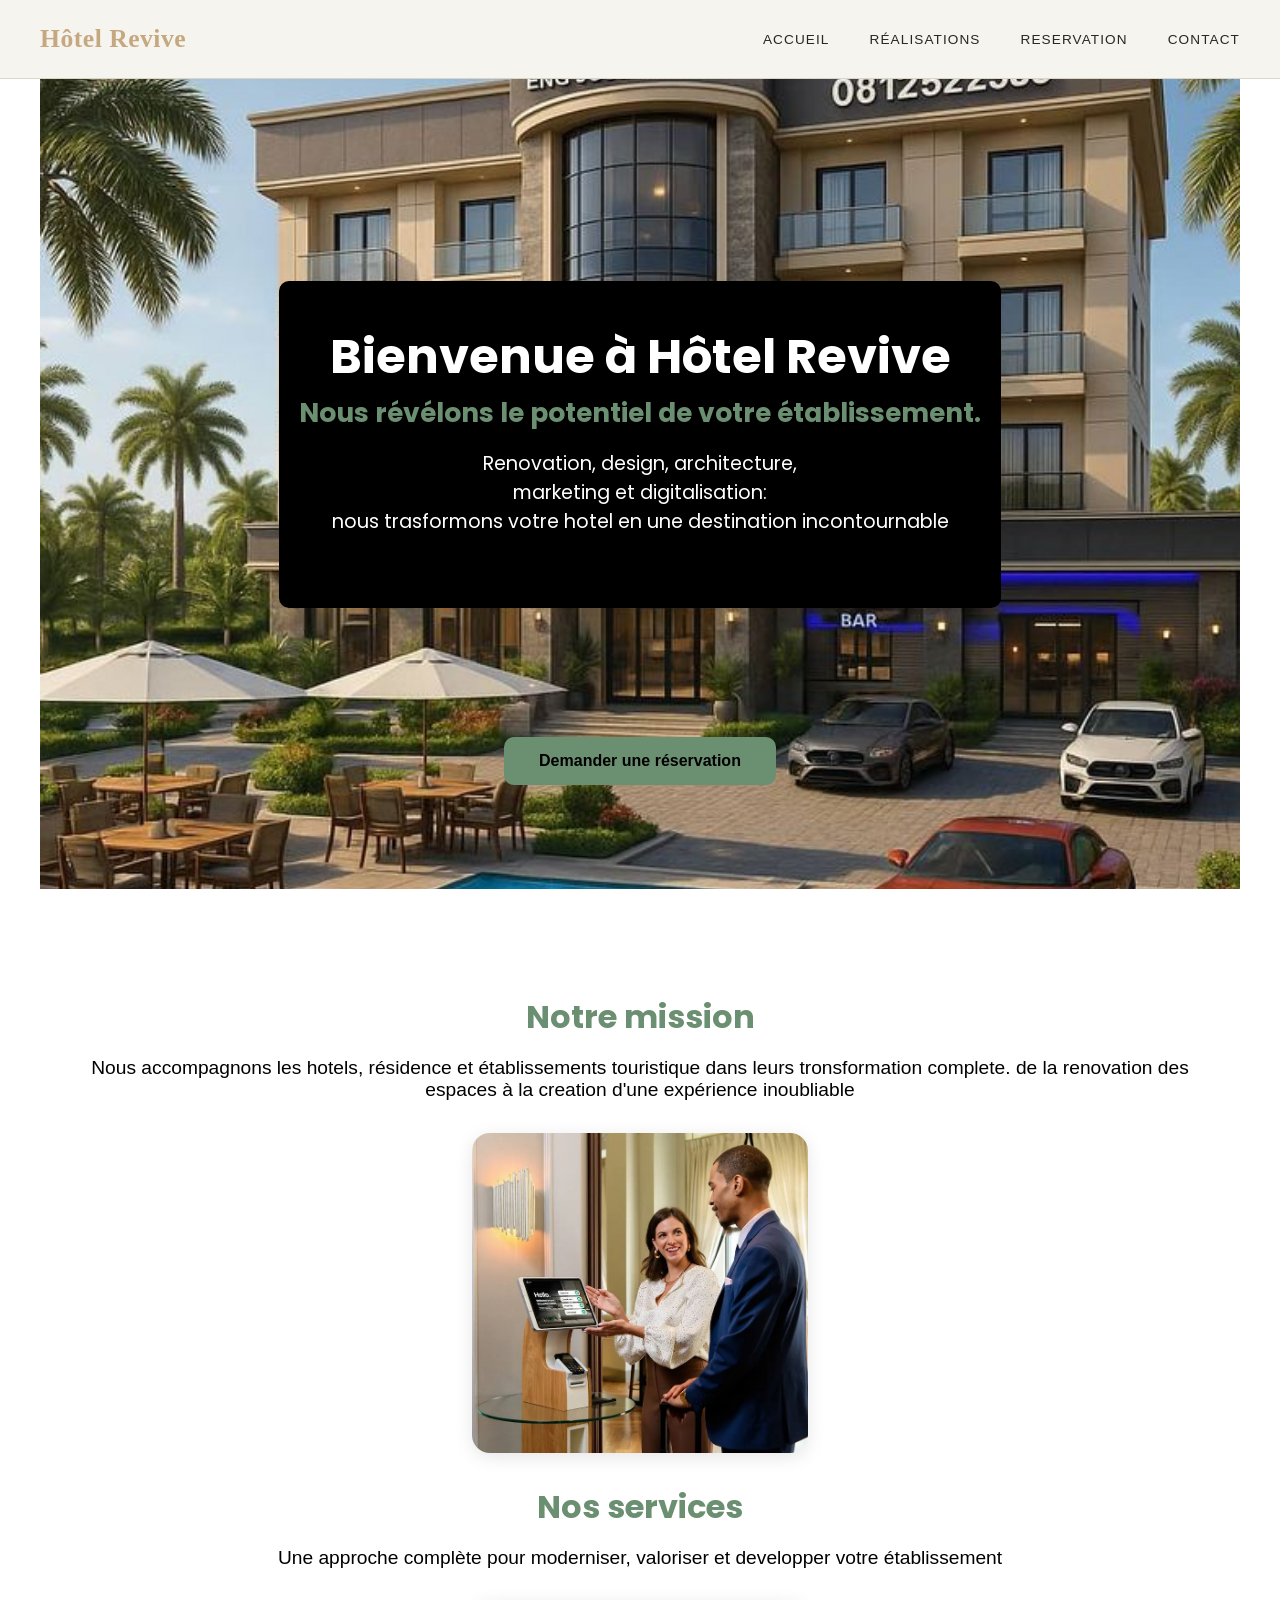
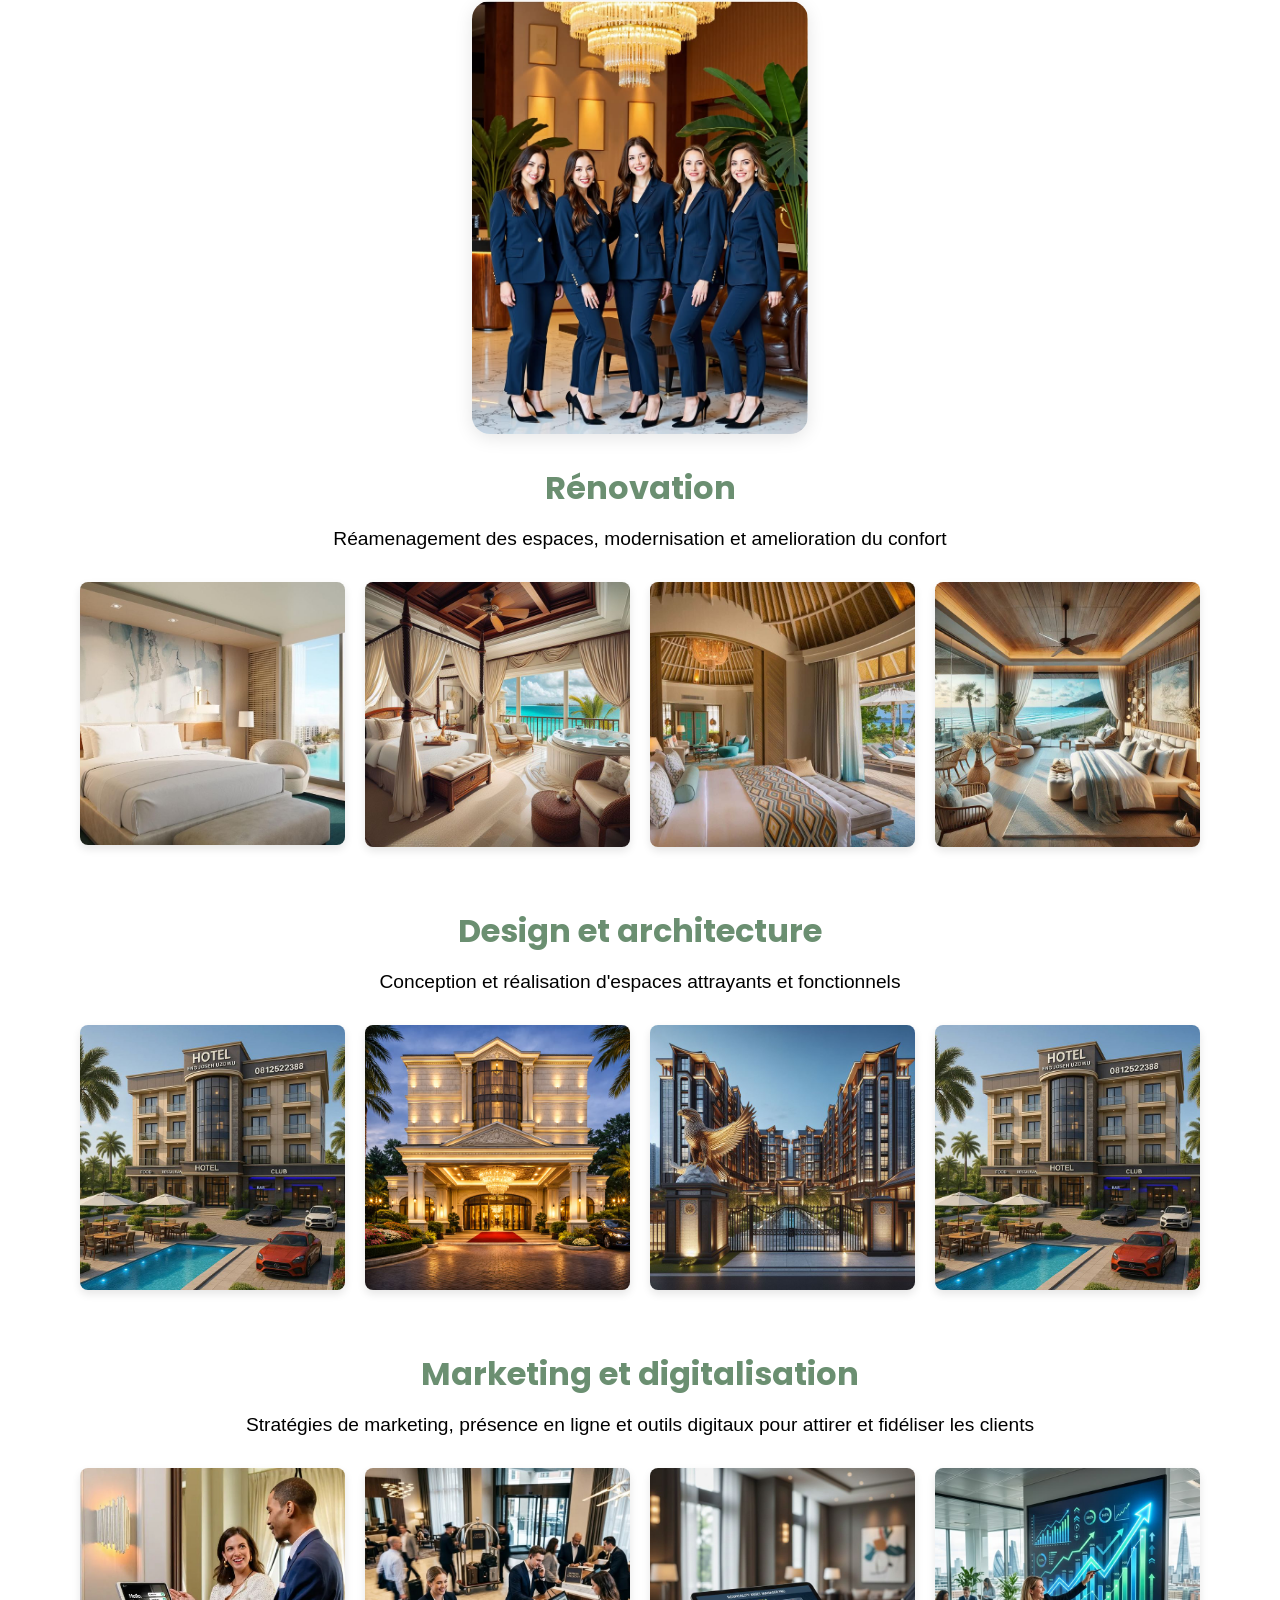
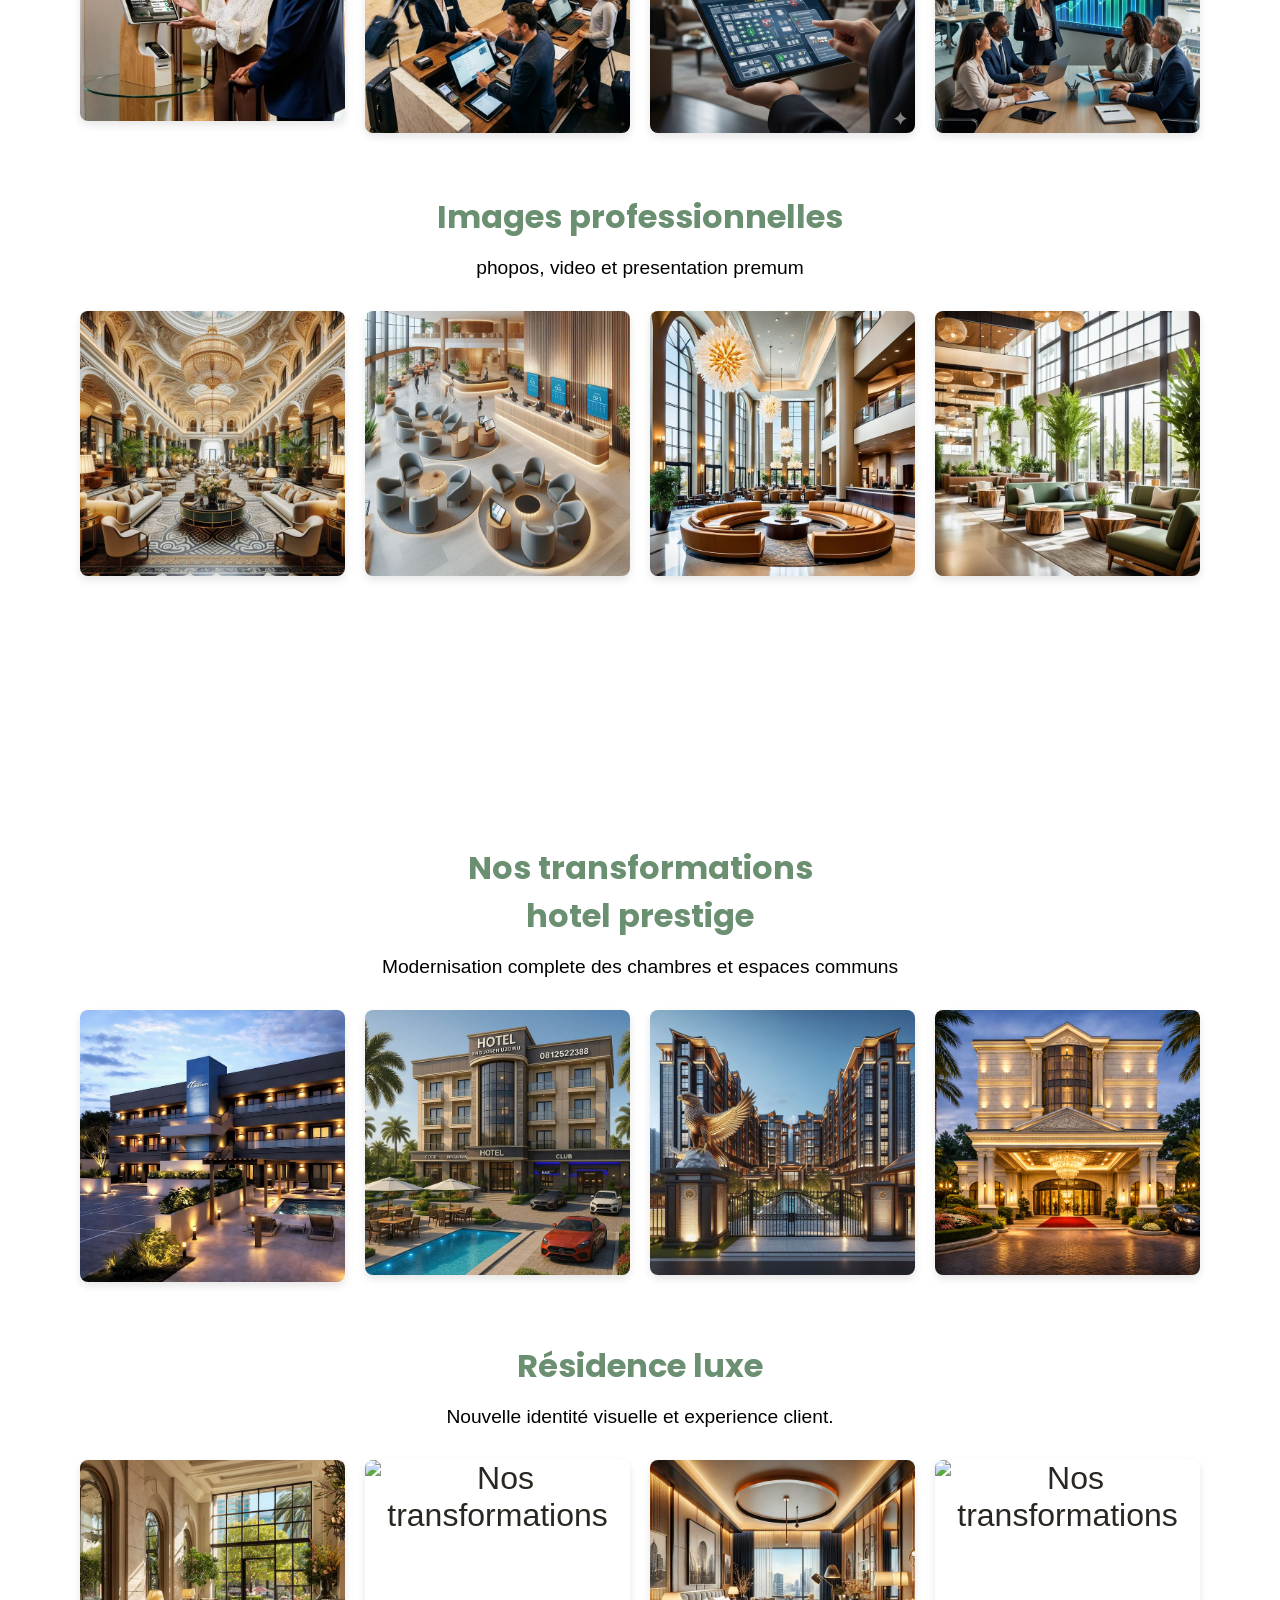
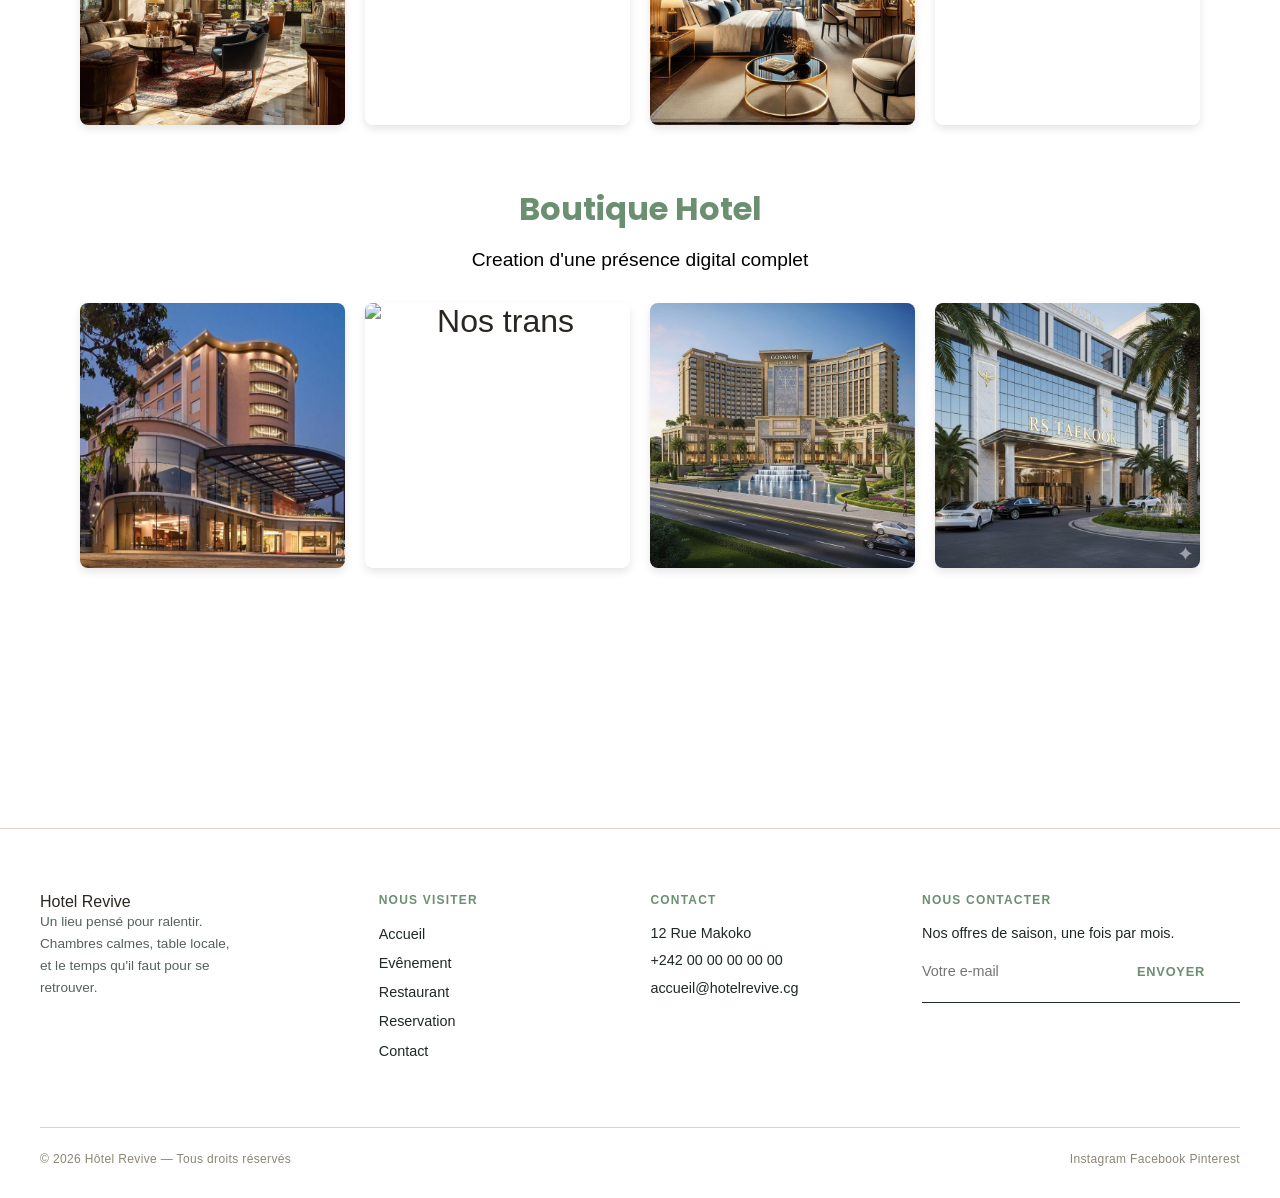
==== commit 0ffb7ecc: "Update navigation links in index.html" ====
--- a/index.html
+++ b/index.html
@@ -19,8 +19,7 @@
 
     <ul class="nav-liens">
         <li><a href="index.html">Accueil</a></li>
-        <li><a href="evenements.html">Evênement</a></li>
-        <li><a href="restaurant.html">Restaurant</a></li>
+        <li><a href="realisation.html">Réalisations</a></li>
         <li><a href="reservation.html">Reservation</a></li>
         <li><a href="contact.html">Contact</a></li>
     </ul>
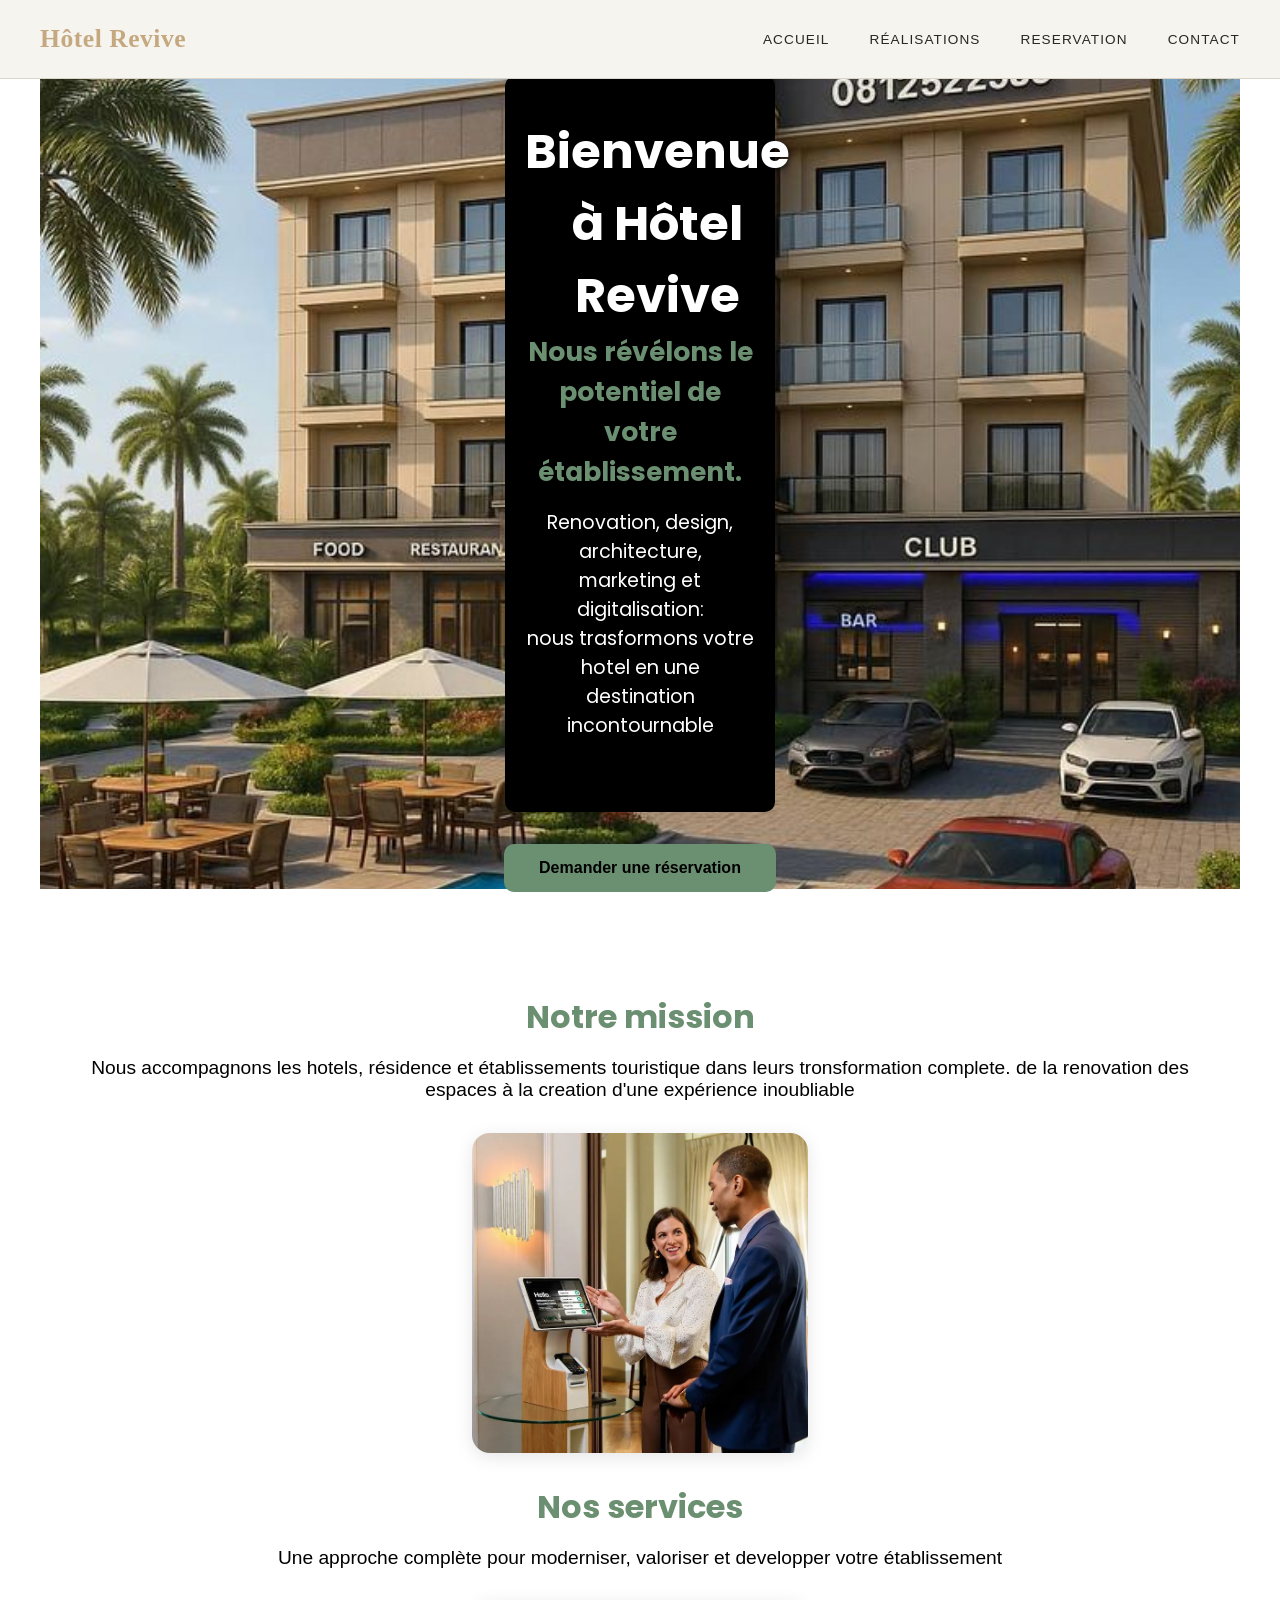
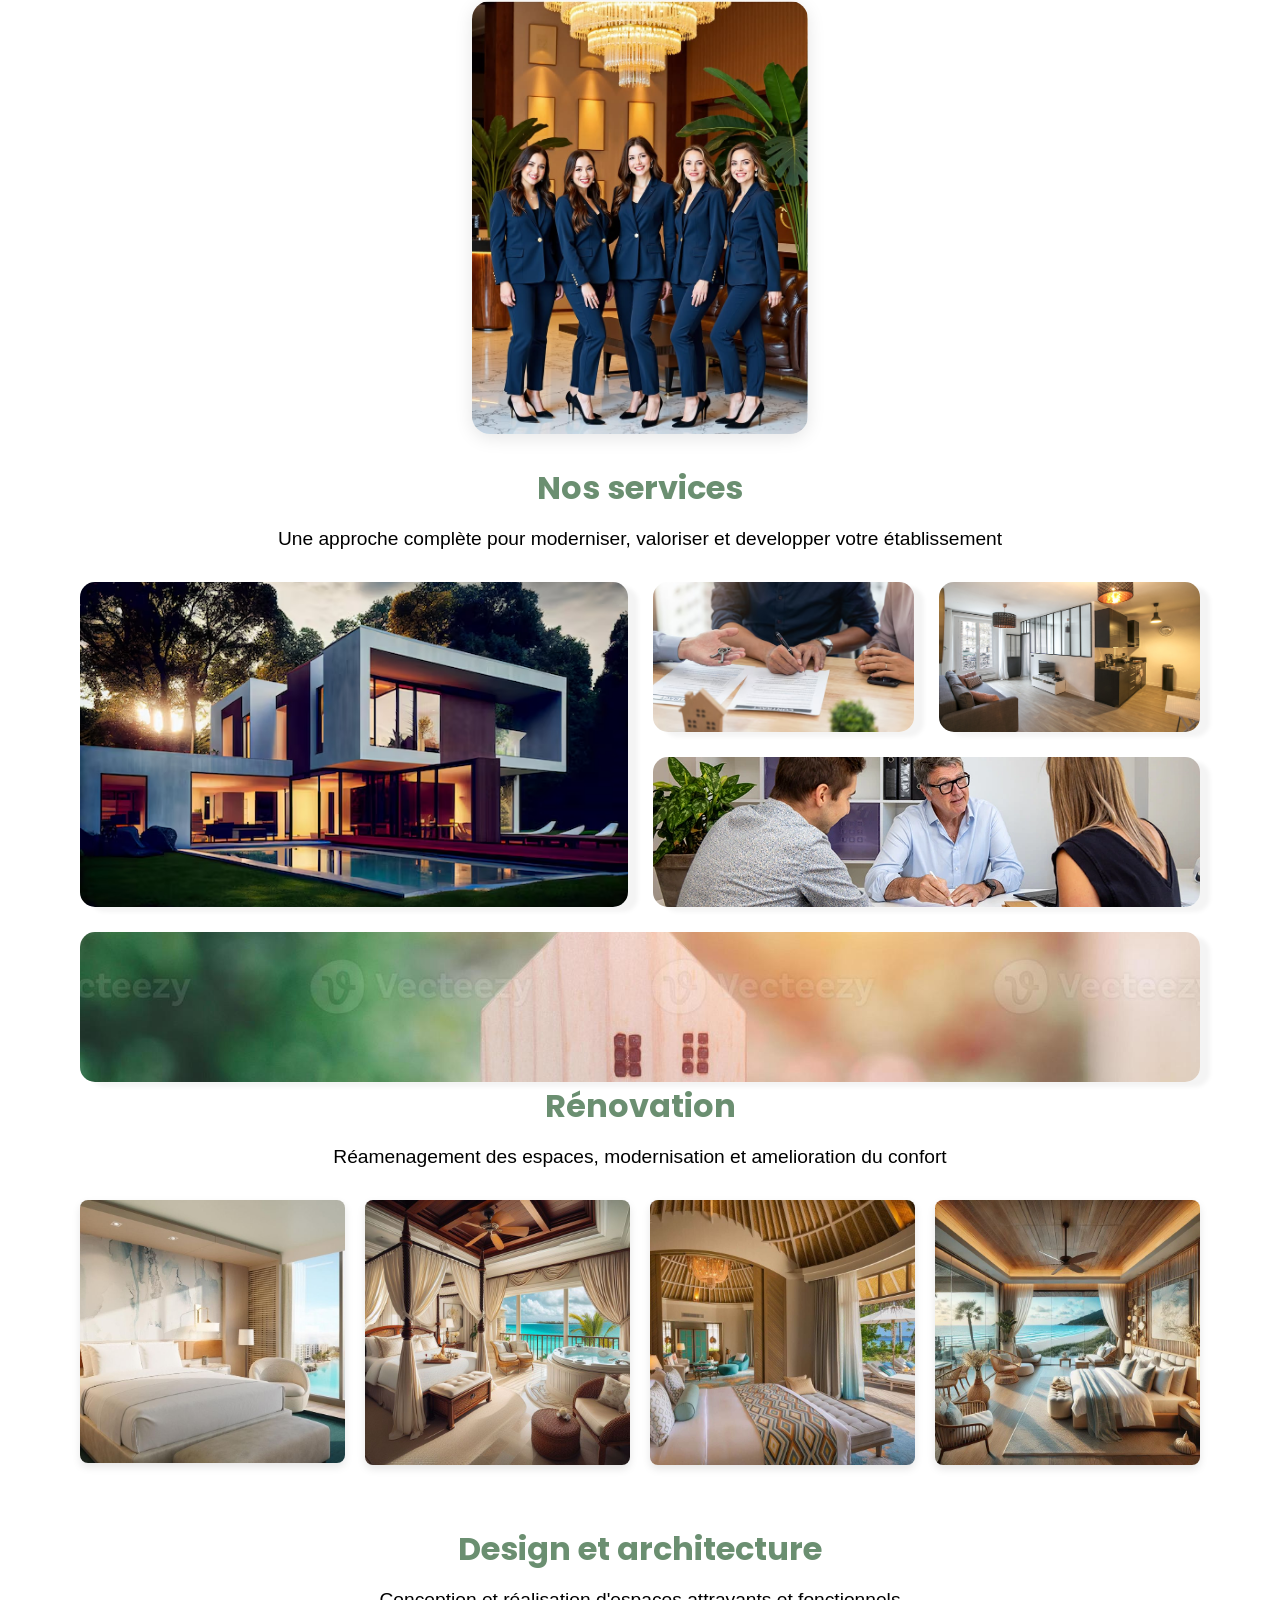
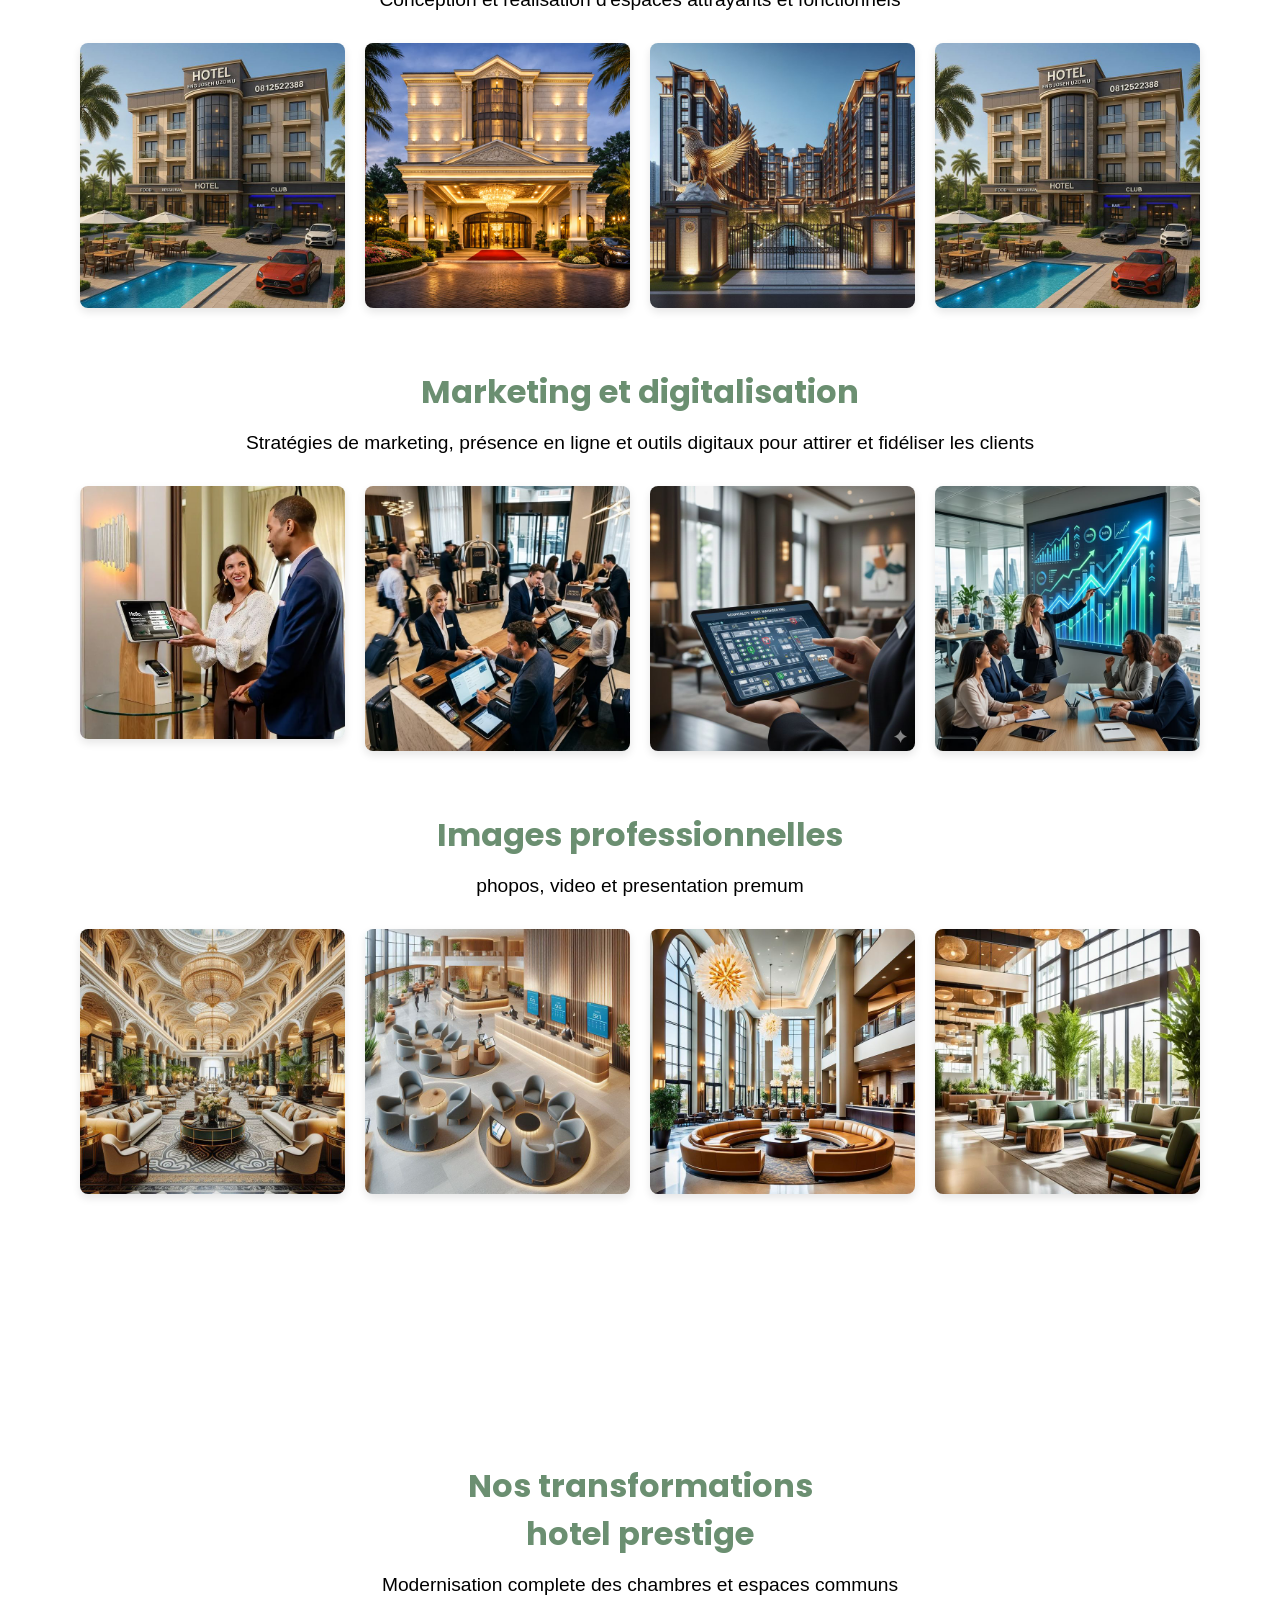
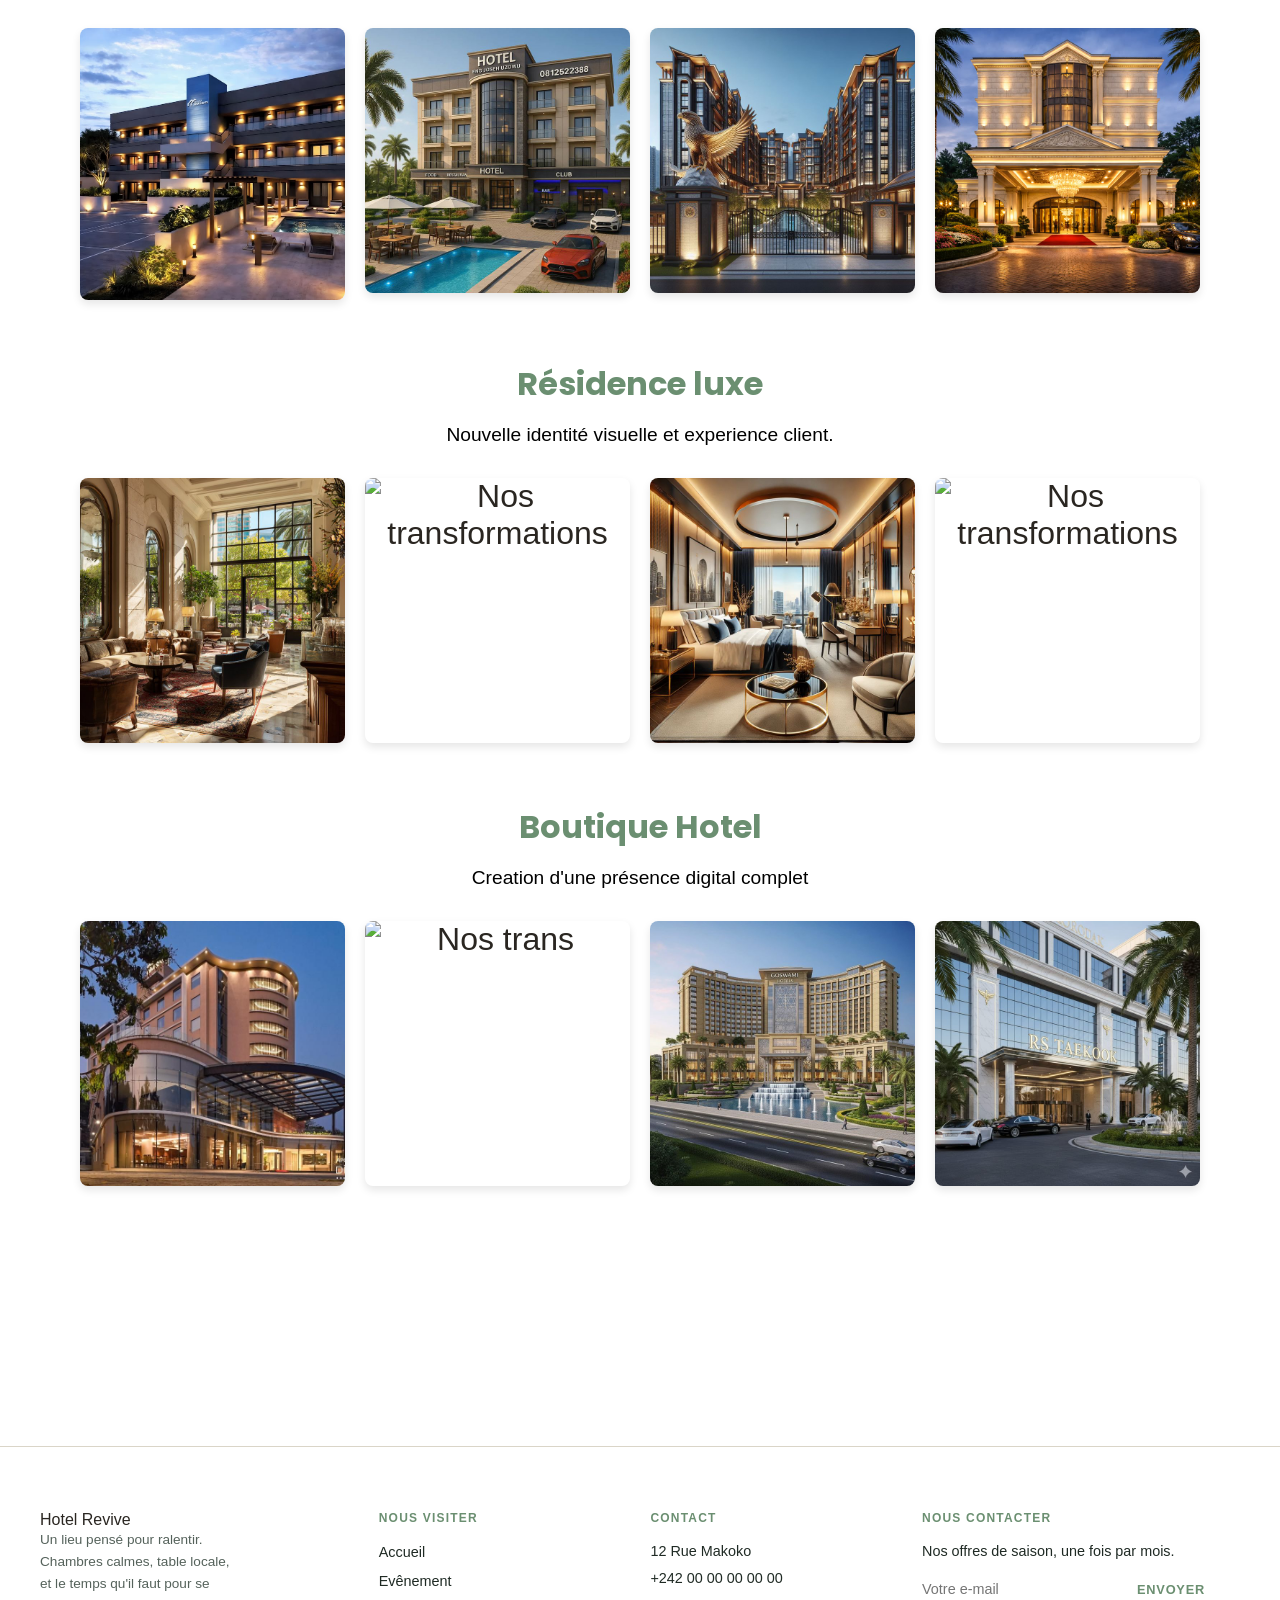
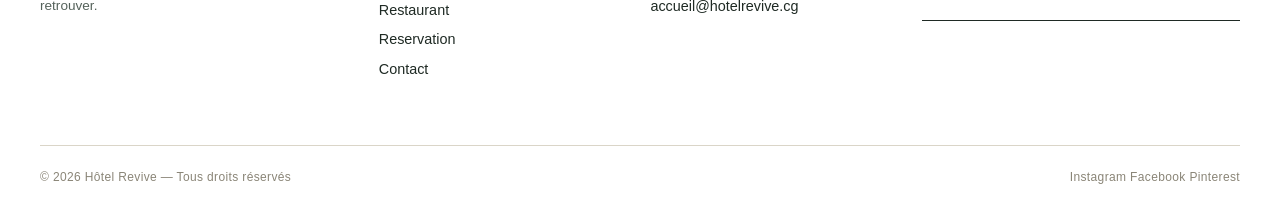
==== commit 768db002: "Création et finalisation de la section Service" ====
--- a/index.html
+++ b/index.html
@@ -5,6 +5,7 @@
     <meta name="viewport" content="width=device-width, initial-scale=1.0">
     <title>Hôtel Revive</title>
     <link href="style.css" rel="stylesheet">  
+    <link rel="stylesheet" href="service.css">
     <link rel="preconnect" href="https://fonts.googleapis.com">
 <link rel="preconnect" href="https://fonts.gstatic.com" crossorigin>
 <link href="https://fonts.googleapis.com/css2?family=Poppins:ital,wght@0,100;0,200;0,300;0,400;0,500;0,600;0,700;0,800;0,900;1,100;1,200;1,300;1,400;1,500;1,600;1,700;1,800;1,900&display=swap" rel="stylesheet">
@@ -29,7 +30,7 @@
 <div class="page-title">
     <h1>Bienvenue à Hôtel Revive</h1>
     <h5>Nous révélons le potentiel de votre établissement.</h5>
-    <p>Renovation, design, architecture, <br> marketing et digitalisation: <br>nous trasformons votre hotel en une destination incontournable</p>
+    <p class="descrip">Renovation, design, architecture, <br> marketing et digitalisation: <br>nous trasformons votre hotel en une destination incontournable</p>
 </div>
 <div><button type="button" class="home-button">Demander une réservation</button></div>
 <div>
@@ -45,7 +46,49 @@
     <p>Une approche complète pour moderniser, valoriser et developper votre établissement</p>
     <div class="service-items">
 <img class="dile" src="images/6.jpg" alt="Service 1">
-
+<!-- Début section Nos Service : Grâsty Ghyvet SAMBA DINAULT -->
+<div class="service">
+    <h2>Nos services</h2>
+    <p>Une approche complète pour moderniser, valoriser et developper votre établissement</p>
+    <!-- Grâsty Ghyvet SAMBA DINAULT-->
+    <div class="our-services grid hoverlay">
+      <div class="services-item one">
+        <img src="images/section1.avif" alt="" />
+        <div class="overlay">
+          <h3>Achat</h3>
+          <p>Maison, villas et appartements</p>
+        </div>
+      </div>
+      <div class="services-item two">
+        <img src="images/section2.avif" alt="" />
+        <div class="overlay">
+          <h3>Vente</h3>
+          <p>Valorisation de votre bien</p>
+        </div>
+      </div>
+      <div class="services-item three">
+        <img src="images/section3.jpg" alt="" />
+        <div class="overlay">
+          <h3>Location</h3>
+          <p>Longue et courte durée</p>
+        </div>
+      </div>
+      <div class="services-item four">
+        <img src="images/section4.webp" alt="" />
+        <div class="overlay">
+          <h3>Conseil</h3>
+          <p>Accompagnement personnalisé</p>
+        </div>
+      </div>
+      <div class="services-item col-span-4 five">
+        <img src="images/section5.jpg" alt="" />
+        <div class="overlay">
+          <h3>Investissement immobilier</h3>
+          <p>Opportunités rentables et sécurisées</p>
+        </div>
+      </div>
+    </div>
+    <!-- Grâsty Ghyvet SAMBA DINAULT-->
 <div class="renovation">
 <h3>Rénovation</h3>
 <p>Réamenagement des espaces, modernisation et amelioration du confort</p>
--- a/style.css
+++ b/style.css
@@ -817,10 +817,23 @@
     font-weight: 700;
     text-align: center;
 }
-
-  
-
-
+@media only screen and (min-width: 320px) and (max-width:480px) {
+    .design .dil{
+        width: 95%;
+    }
+}
+ 
+@media only screen and (min-width: 480px), (orientation: portrait) {
+  .page-title{
+      width:270px;}
+}
+@media only screen and (min-width: 768px) and (max-width:1024px) and (orientation:landscape) {
+.page-tetle, .descrip{
+    float:left;
+    width:20rem;}
+    .descrip{
+        text-align: left;}
+}
 
 /* ================= GESTION DU FOOTER ========================= */
 
@@ -914,3 +927,192 @@
 
 
 
+
+
+/*  Structure générale de la section : GRID  */
+.contact-section{
+    display: grid;
+    grid-template-columns: 1.4fr 1fr;
+    gap: 3rem;
+    max-width: 1100px;
+    margin: 0 auto;
+    padding: 3rem 2.5rem 6rem;
+    align-items: start;
+}
+
+/* Le formulaire  */
+.contact-form{
+    display: flex;
+    flex-direction: column;
+    gap: 1.3rem;
+    background: #FBF9F6;
+    border: 1px solid #E8DFD3;
+    border-radius: 12px;
+    padding: 2.2rem;
+}
+
+.contact-form h2{
+    font-family: 'Georgia', serif;
+    font-weight: 400;
+    font-size: 1.5rem;
+    color: #1F2A24;
+    margin-bottom: 0.4rem;
+}
+
+.champ{
+    display: flex;
+    flex-direction: column;
+    gap: 0.4rem;
+}
+
+.champ-double{
+    display: grid;
+    grid-template-columns: 1fr 1fr;
+    gap: 1.3rem;
+}
+
+.champ label{
+    font-size: 0.8rem;
+    letter-spacing: 0.04em;
+    text-transform: uppercase;
+    color: #55625B;
+}
+
+.contact-form input[type="text"],
+.contact-form input[type="email"],
+.contact-form input[type="tel"],
+.contact-form select,
+.contact-form textarea{
+    font-family: 'Helvetica Neue', sans-serif;
+    font-size: 0.95rem;
+    color: #2A2621;
+    background: #FFFFFF;
+    border: 1px solid #DAD5C8;
+    border-radius: 6px;
+    padding: 0.75rem 0.9rem;
+    outline: none;
+    transition: border-color 0.2s ease;
+}
+
+.contact-form textarea{
+    resize: vertical;
+}
+
+.contact-form input:focus,
+.contact-form select:focus,
+.contact-form textarea:focus{
+    border-color: #6B8F71;
+}
+
+.champ-checkbox{
+    flex-direction: row;
+    align-items: flex-start;
+    gap: 0.6rem;
+}
+
+.champ-checkbox input{
+    margin-top: 0.2rem;
+}
+
+.champ-checkbox label{
+    text-transform: none;
+    font-size: 0.85rem;
+    color: #2A2621;
+    letter-spacing: normal;
+}
+
+.contact-form button[type="submit"]{
+    align-self: flex-start;
+    margin-top: 0.5rem;
+}
+
+/*  Les coordonnées (aside) */
+.contact-infos h2{
+    font-family: 'Georgia', serif;
+    font-weight: 400;
+    font-size: 1.5rem;
+    color: #1F2A24;
+    margin-bottom: 1.4rem;
+}
+
+.liste-infos{
+    list-style: none;
+    display: flex;
+    flex-direction: column;
+    gap: 1.1rem;
+}
+
+.liste-infos li{
+    display: flex;
+    flex-direction: column;
+    gap: 0.2rem;
+}
+
+.liste-infos strong{
+    font-size: 0.75rem;
+    letter-spacing: 0.08em;
+    text-transform: uppercase;
+    color: #6B8F71;
+}
+
+.liste-infos span,
+.liste-infos a{
+    font-size: 0.95rem;
+    color: #2A2621;
+}
+
+.liste-infos a:hover{
+    text-decoration: underline;
+}
+
+.socials-contact{
+    display: flex;
+    gap: 1.2rem;
+    margin-top: 2rem;
+    padding-top: 1.5rem;
+    border-top: 1px solid #DAD5C8;
+}
+
+.socials-contact a{
+    font-size: 0.8rem;
+    letter-spacing: 0.06em;
+    text-transform: uppercase;
+    color: #55625B;
+}
+
+.socials-contact a:hover{
+    color: #6B8F71;
+}
+
+/* 
+   RESPONSIVE - page contact (3 paliers : ~375px, ~768px, ~1280px)
+*/
+
+@media (max-width: 768px){
+    .contact-section{
+        grid-template-columns: 1fr;
+        padding: 2.5rem 1.5rem 4rem;
+    }
+    .champ-double{
+        grid-template-columns: 1fr;
+    }
+}
+
+@media (max-width: 480px){
+    .contact-form{
+        padding: 1.5rem;
+    }
+    ._header-real{
+        padding: 60px 16px;
+    }
+    .contact-form button[type="submit"]{
+        width: 100%;
+        align-self: stretch;
+    }
+}
+
+@media (min-width: 1280px){
+    .contact-section{
+        max-width: 1200px;
+    }
+}
--- a/service.css
+++ b/service.css
@@ -0,0 +1,96 @@
+h3,
+p {
+  margin: 0;
+  padding: 0;
+}
+
+.grid {
+  display: grid;
+  grid-template-columns: 1fr;
+  grid-auto-rows: 150px;
+  justify-content: center;
+  gap: 25px;
+}
+
+.col-span-4 {
+  grid-column: span 4;
+}
+
+.services-item {
+  --col-span: 1;
+  --row-span: 1;
+  grid-column: span var(--col-span);
+  grid-row: span var(--row-span);
+  position: relative;
+  overflow: hidden;
+  background-color: rgb(255, 255, 255);
+  box-shadow: 10px 5px 4px rgb(244, 244, 244);
+  padding: 50px 30px;
+  display: flex;
+  flex-direction: column;
+  justify-content: center;
+  align-items: center;
+  gap: 10px;
+  border-radius: 15px;
+}
+
+.services-item img {
+  display: block;
+  width: 100%;
+  height: 100%;
+  object-fit: cover;
+  position: absolute;
+  inset: 0;
+}
+
+.services-item .overlay {
+  position: absolute;
+  inset: 0;
+  background-color: rgba(0, 0, 0, 0.8);
+  color: white;
+  display: flex;
+  flex-direction: column;
+  justify-content: center;
+  align-items: center;
+  text-align: center;
+  padding: 20px;
+  z-index: 1;
+  opacity: 0;
+  transition: opacity 0.3s ease-in-out;
+}
+
+.services-item:hover .overlay {
+  opacity: 1;
+  cursor: pointer;
+}
+
+.overlay h3,
+.overlay p {
+  color: white;
+}
+
+.overlay h3 {
+  font-size: 1.4rem;
+}
+
+.overlay p {
+  font-size: 1rem;
+  margin: 0;
+}
+
+@media (min-width: 768px) {
+  .grid {
+    grid-template-columns: repeat(4, minmax(250px, 1fr));
+  }
+
+  .one {
+    --col-span: 2;
+    --row-span: 2;
+  }
+  .four {
+    --col-span: 2;
+  }
+  .five {
+    --col-span: 4;
+  }
+}
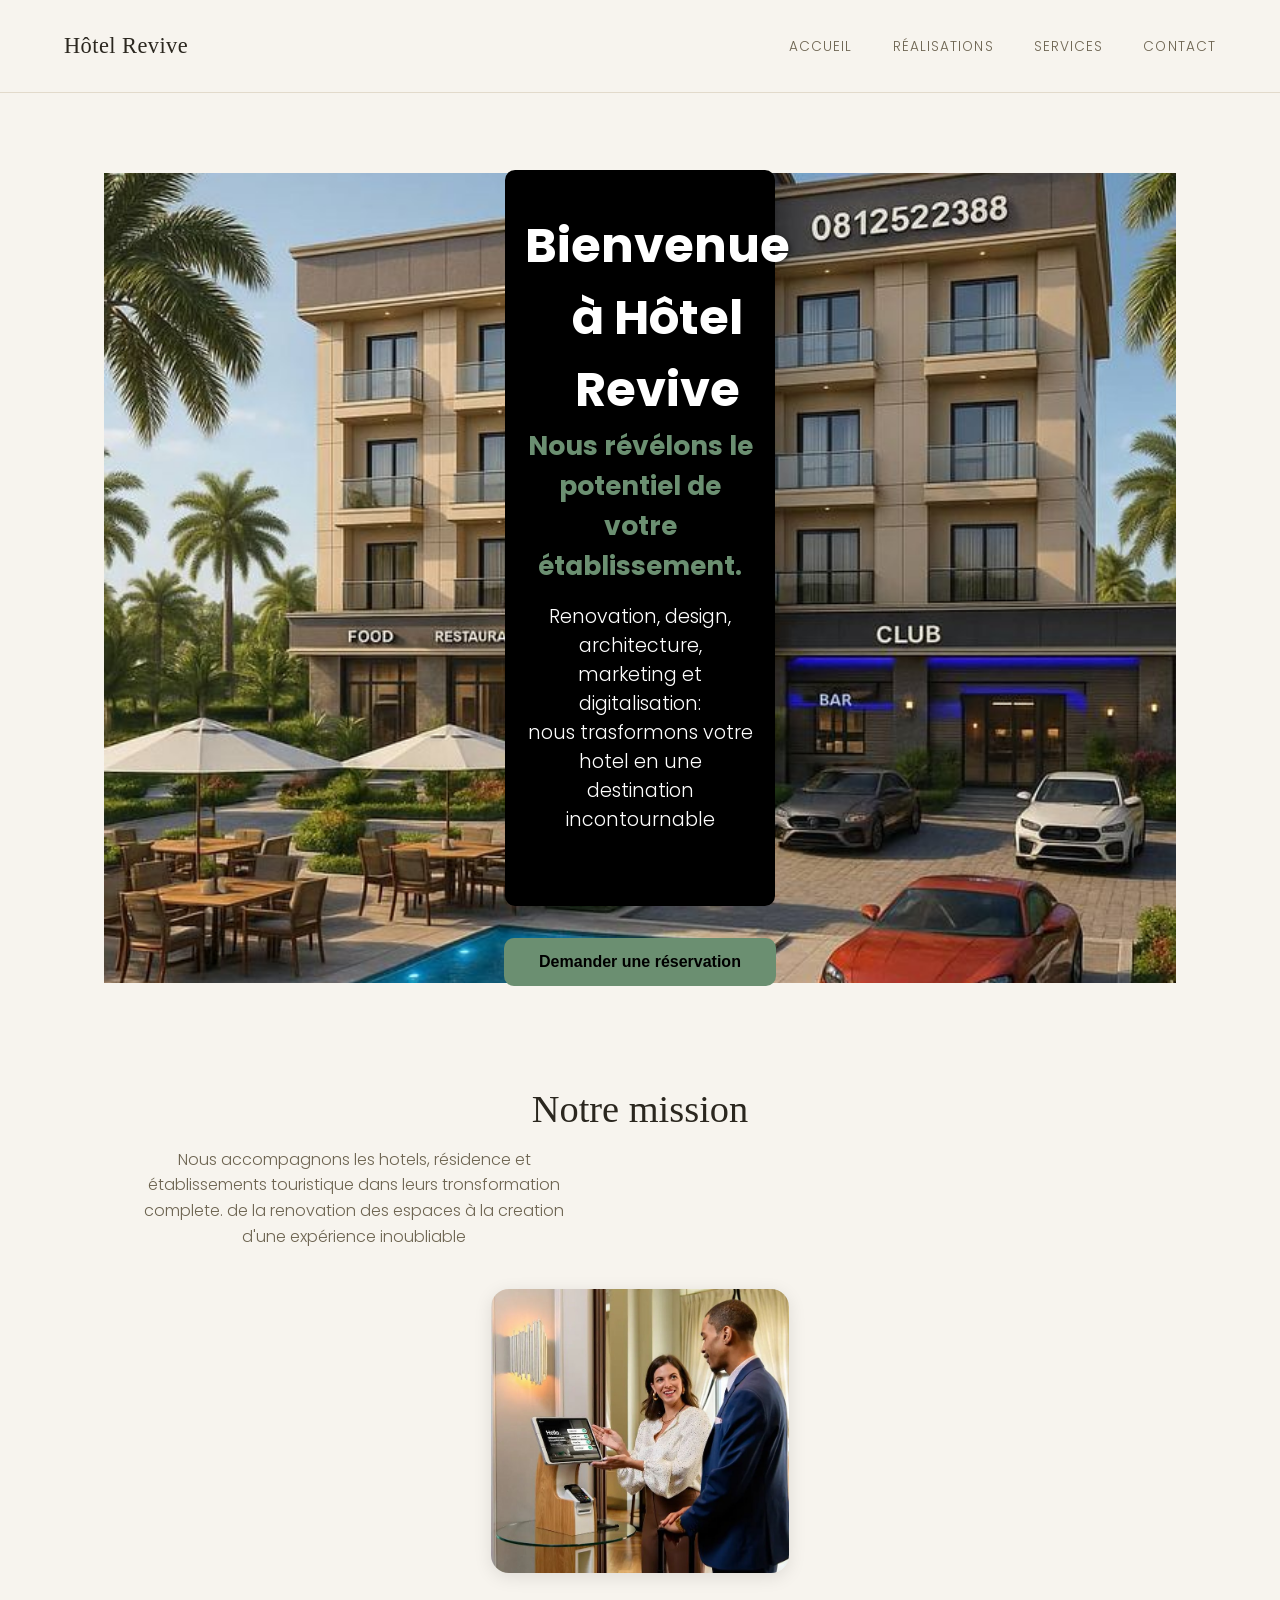
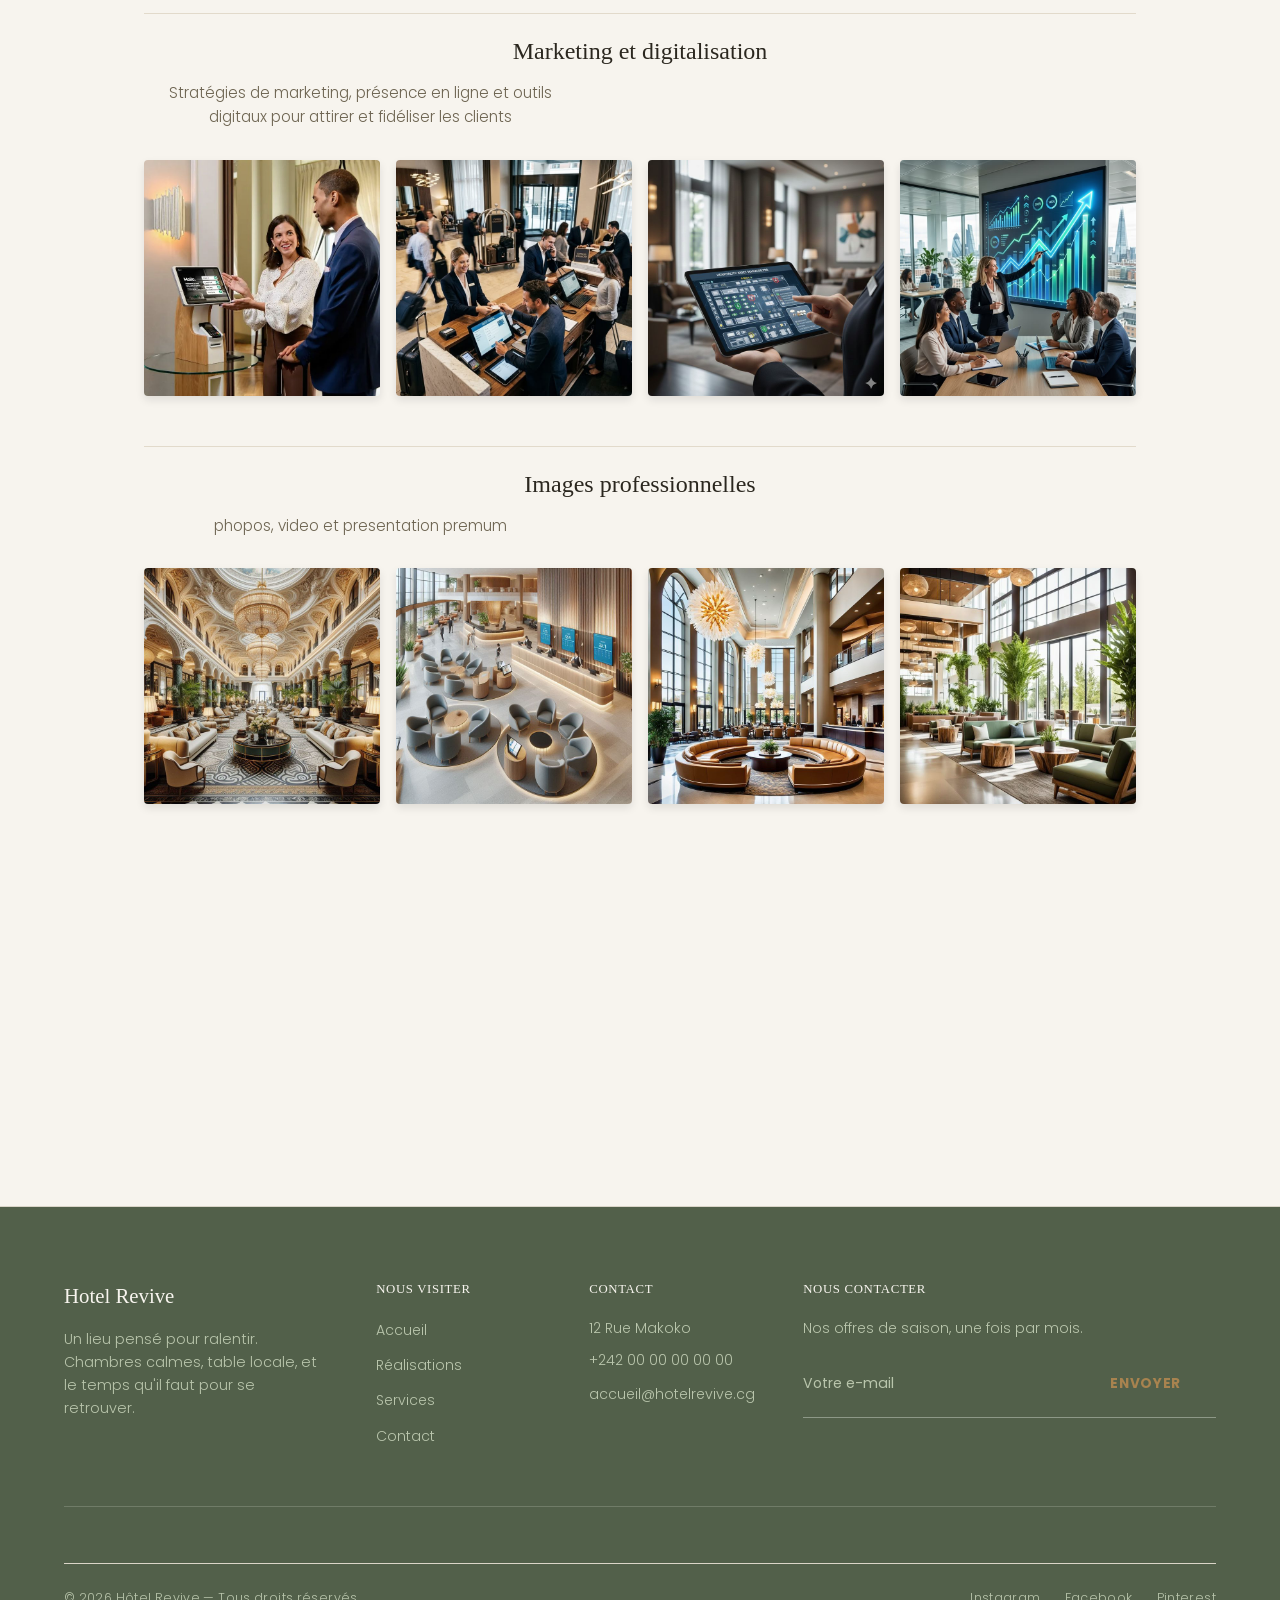
==== commit 68d90074: "finalisation et derniers ajustements" ====
--- a/index.html
+++ b/index.html
@@ -5,7 +5,6 @@
     <meta name="viewport" content="width=device-width, initial-scale=1.0">
     <title>Hôtel Revive</title>
     <link href="style.css" rel="stylesheet">  
-    <link rel="stylesheet" href="service.css">
     <link rel="preconnect" href="https://fonts.googleapis.com">
 <link rel="preconnect" href="https://fonts.gstatic.com" crossorigin>
 <link href="https://fonts.googleapis.com/css2?family=Poppins:ital,wght@0,100;0,200;0,300;0,400;0,500;0,600;0,700;0,800;0,900;1,100;1,200;1,300;1,400;1,500;1,600;1,700;1,800;1,900&display=swap" rel="stylesheet">
@@ -21,142 +20,51 @@
     <ul class="nav-liens">
         <li><a href="index.html">Accueil</a></li>
         <li><a href="realisation.html">Réalisations</a></li>
-        <li><a href="reservation.html">Reservation</a></li>
+        <li><a href="services.html">Services</a></li>
         <li><a href="contact.html">Contact</a></li>
     </ul>
 </nav>
+
 <main>
-<section class="home">
-<div class="page-title">
-    <h1>Bienvenue à Hôtel Revive</h1>
-    <h5>Nous révélons le potentiel de votre établissement.</h5>
-    <p class="descrip">Renovation, design, architecture, <br> marketing et digitalisation: <br>nous trasformons votre hotel en une destination incontournable</p>
-</div>
-<div><button type="button" class="home-button">Demander une réservation</button></div>
-<div>
+    <section class="home">
+        <div class="page-title">
+            <h1>Bienvenue à Hôtel Revive</h1>
+            <h5>Nous révélons le potentiel de votre établissement.</h5>
+            <p class="descrip">Renovation, design, architecture, <br> marketing et digitalisation: <br>nous trasformons votre hotel en une destination incontournable</p>
+        </div>
+        <div><button type="button" class="home-button">Demander une réservation</button></div>
+        <div>
     </section>
+    
     <section class="service">
-    <h2>Notre mission</h2>
-    <p>Nous accompagnons les hotels, résidence et établissements touristique dans leurs tronsformation complete. de la renovation des espaces à la creation d'une expérience inoubliable</p>
-    <img class="dile" src="images/c.jpg" alt="Notre mission">
-</div>
+        <h2>Notre mission</h2>
+        <p>Nous accompagnons les hotels, résidence et établissements touristique dans leurs tronsformation complete. de la renovation des espaces à la creation d'une expérience inoubliable</p>
+        <img class="dile" src="images/c.jpg" alt="Notre mission">
+        </div>
 
-<div class="service">
-    <h2>Nos services</h2>
-    <p>Une approche complète pour moderniser, valoriser et developper votre établissement</p>
-    <div class="service-items">
-<img class="dile" src="images/6.jpg" alt="Service 1">
-<!-- Début section Nos Service : Grâsty Ghyvet SAMBA DINAULT -->
-<div class="service">
-    <h2>Nos services</h2>
-    <p>Une approche complète pour moderniser, valoriser et developper votre établissement</p>
-    <!-- Grâsty Ghyvet SAMBA DINAULT-->
-    <div class="our-services grid hoverlay">
-      <div class="services-item one">
-        <img src="images/section1.avif" alt="" />
-        <div class="overlay">
-          <h3>Achat</h3>
-          <p>Maison, villas et appartements</p>
+        <h3>Marketing et digitalisation</h3>
+        <p>Stratégies de marketing, présence en ligne et outils digitaux pour attirer et fidéliser les clients</p>
+        <div class="design">
+            <img src="images/c.jpg" alt="Service 3">
+            <img src="images/12.jpg" alt="Service 3">
+            <img src="images/h.jpg" alt="Service 3">
+            <img src="images/tr.jpg" alt="Service 3">
         </div>
-      </div>
-      <div class="services-item two">
-        <img src="images/section2.avif" alt="" />
-        <div class="overlay">
-          <h3>Vente</h3>
-          <p>Valorisation de votre bien</p>
+
+        <h3>Images professionnelles</h3>
+        <p>phopos, video et presentation premum</p>
+        <div class="design">
+            <img src="images/P.jPG" alt="Service 4">
+            <img src="images/P1.jPG" alt="Service 4">
+            <img src="images/P2.jPG" alt="Service 4">
+            <img src="images/P3.jPG" alt="Service 4">
         </div>
-      </div>
-      <div class="services-item three">
-        <img src="images/section3.jpg" alt="" />
-        <div class="overlay">
-          <h3>Location</h3>
-          <p>Longue et courte durée</p>
-        </div>
-      </div>
-      <div class="services-item four">
-        <img src="images/section4.webp" alt="" />
-        <div class="overlay">
-          <h3>Conseil</h3>
-          <p>Accompagnement personnalisé</p>
-        </div>
-      </div>
-      <div class="services-item col-span-4 five">
-        <img src="images/section5.jpg" alt="" />
-        <div class="overlay">
-          <h3>Investissement immobilier</h3>
-          <p>Opportunités rentables et sécurisées</p>
-        </div>
-      </div>
     </div>
-    <!-- Grâsty Ghyvet SAMBA DINAULT-->
-<div class="renovation">
-<h3>Rénovation</h3>
-<p>Réamenagement des espaces, modernisation et amelioration du confort</p>
-<div class="design">
-    <img src="images/M5.jPG" alt="Service 1">
-    <img src="images/M2.jPG" alt="Service 1">
-    <img src="images/M1.jPG" alt="Service 1">
-    <img src="images/M3.JPG" alt="Service 1">
-</div>
+    </div>
+    </section>
+    
 
-    <h3>Design et architecture</h3>
-    <p>Conception et réalisation d'espaces attrayants et fonctionnels</p>
-</div>
-<div class="design">
-    <img src="images/1.jpg" alt="Service 2">
-    <img src="images/t2.jpg" alt="Service 2">
-    <img src="images/t3.jpg" alt="Service 2">
-   <img src="images/1.jpg" alt="Service 2">
-</div>
-    <h3>Marketing et digitalisation</h3>
-    <p>Stratégies de marketing, présence en ligne et outils digitaux pour attirer et fidéliser les clients</p>
-    <div class="design">
-        <img src="images/c.jpg" alt="Service 3">
-        <img src="images/12.jpg" alt="Service 3">
-        <img src="images/h.jpg" alt="Service 3">
-        <img src="images/tr.jpg" alt="Service 3">
     </div>
-
-    <h3>Images professionnelles</h3>
-    <p>phopos, video et presentation premum</p>
-    <div class="design">
-        <img src="images/P.jPG" alt="Service 4">
-        <img src="images/P1.jPG" alt="Service 4">
-        <img src="images/P2.jPG" alt="Service 4">
-        <img src="images/P3.jPG" alt="Service 4">
-    </div>
-</div>
-</div>
-</section>
- <section class="service">
-    <h2>Nos transformations</h2>
-
-    <h3>hotel prestige</h3>
-    <p>Modernisation complete des chambres et espaces communs</p>
-   <div class="design">
-       <img class="dil" src="images/t1.jpg" alt="Nos transformations">
-       <img class="dil" src="images/1.jpg" alt="Nos transformations">
-       <img class="dil" src="images/t3.jpg" alt="Nos transformations">
-       <img class="dil" src="images/t2.jpg" alt="Nos transformations">
-    </div>
-         <h3>Résidence luxe</h3>
-        <p>Nouvelle identité visuelle et experience client. </p>
-    <div class="design">
-        <img class="dil" src="images/R1.jPG" alt="Nos transformations">
-        <img class="dil" src="images/R2.jpg" alt="Nos transformations">
-        <img class="dil" src="images/R3.jPG" alt="Nos transformations">
-        <img class="dil" src="images/R4.jpg" alt="Nos transformations">
-    </div> 
-            <h3>Boutique Hotel</h3>
-            <p>Creation d'une présence digital complet</p>
-    <div class="design">
-        <img class="dil" src="images/B0.jPG" alt="Nos transformations">
-        <img class="dil" src="images/B2.jpg" alt="Nos trans">
-        <img class="dil" src="images/B.jPG" alt="Nos trans">
-        <img class="dil" src="images/B3.jPG" alt="Nos transformations">
-        </figure>
-    </div>
-</div>
 </main>
 <!-- ... contenu de la page ... -->
 
@@ -175,11 +83,10 @@
 
             <h4>Nous visiter</h4>
             <ul>
-                <li><a href="#index.html">Accueil</a></li>
-                <li><a href="#">Evênement</a></li>
-                <li><a href="#">Restaurant</a></li>
-                <li><a href="#">Reservation</a></li>
-                <li><a href="#">Contact</a></li>
+                <li><a href="index.html">Accueil</a></li>
+                <li><a href="realisation.html">Réalisations</a></li>
+                <li><a href="services.html">Services</a></li>
+                <li><a href="contact.html">Contact</a></li>
             </ul>
 
         </div>
--- a/style.css
+++ b/style.css
@@ -924,10 +924,6 @@
 }
 
 /*============ MEDIA QUERIES. ======================*/
-
-
-
-
 
 /*  Structure générale de la section : GRID  */
 .contact-section{
@@ -1116,3 +1112,385 @@
         max-width: 1200px;
     }
 }
+
+/*  ======================  STYLISATION DE LA PAGES SERVICES  =========================*/
+
+/* ==========================================================================
+   HÔTEL REVIVE — Feuille de style
+   Palette : pierre & sauge, ambiance hôtellerie minimaliste
+   ========================================================================== */
+
+@import url('https://fonts.googleapis.com/css2?family=Fraunces:opsz,wght@9..144,300;9..144,400;9..144,500;9..144,600&display=swap');
+
+:root {
+    /* Tons pierre */
+    --stone-50:  #F7F4EE;
+    --stone-100: #EFEAE0;
+    --stone-200: #E2DACB;
+    --stone-400: #B6AA93;
+    --stone-700: #6E6552;
+    --stone-900: #2B271F;
+
+    /* Tons sauge */
+    --sage-100: #E6EAE0;
+    --sage-300: #B9C5AC;
+    --sage-500: #7C8F6C;
+    --sage-700: #52604A;
+
+    /* Accent chaleureux */
+    --brass: #A8834F;
+
+    /* Typo */
+    --font-display: 'Fraunces', serif;
+    --font-body: 'Poppins', sans-serif;
+
+    /* Rythme */
+    --radius: 4px;
+    --gap: 1.5rem;
+}
+
+* { box-sizing: border-box; margin: 0; padding: 0; }
+
+body {
+    background-color: var(--stone-50);
+    color: var(--stone-900);
+    font-family: var(--font-body);
+    font-weight: 300;
+    line-height: 1.6;
+}
+
+img { display: block; max-width: 100%; height: auto; }
+a { text-decoration: none; color: inherit; }
+ul { list-style: none; }
+
+/* ==========================================================================
+   NAVIGATION
+   ========================================================================== */
+
+.navbar {
+    display: flex;
+    justify-content: space-between;
+    align-items: center;
+    padding: 1.75rem 4rem;
+    background-color: var(--stone-50);
+    border-bottom: 1px solid var(--stone-200);
+}
+
+.identite {
+    font-family: var(--font-display);
+    font-size: 1.4rem;
+    font-weight: 500;
+    letter-spacing: 0.02em;
+    color: var(--stone-900);
+}
+
+.nav-liens {
+    display: flex;
+    gap: 2.5rem;
+}
+
+.nav-liens a {
+    font-size: 0.85rem;
+    letter-spacing: 0.08em;
+    text-transform: uppercase;
+    color: var(--stone-700);
+    position: relative;
+    padding-bottom: 4px;
+    transition: color 0.3s ease;
+}
+
+.nav-liens a::after {
+    content: "";
+    position: absolute;
+    left: 0;
+    bottom: 0;
+    width: 0;
+    height: 1px;
+    background-color: var(--sage-700);
+    transition: width 0.3s ease;
+}
+
+.nav-liens a:hover {
+    color: var(--sage-700);
+}
+
+.nav-liens a:hover::after {
+    width: 100%;
+}
+
+/* ==========================================================================
+   MAIN / SECTIONS "SERVICE"
+   ========================================================================== */
+
+main {
+    max-width: 1200px;
+    margin: 0 auto;
+    padding: 5rem 4rem 6rem;
+}
+
+.service {
+    margin-bottom: 5.5rem;
+}
+
+.service h2 {
+    font-family: var(--font-display);
+    font-size: 2.4rem;
+    font-weight: 500;
+    color: var(--stone-900);
+    margin-bottom: 0.6rem;
+}
+
+.service > p {
+    font-size: 1rem;
+    color: var(--stone-700);
+    max-width: 42ch;
+    margin-bottom: 2.5rem;
+}
+
+/* ==========================================================================
+   GRILLE DE SERVICES (bento)
+   ========================================================================== */
+
+.our-services.grid {
+    display: grid;
+    grid-template-columns: repeat(4, 1fr);
+    gap: var(--gap);
+    margin-bottom: 3.5rem;
+}
+
+.services-item {
+    position: relative;
+    overflow: hidden;
+    border-radius: var(--radius);
+    aspect-ratio: 3 / 4;
+    background-color: var(--stone-200);
+}
+
+.services-item.col-span-4 {
+    grid-column: span 4;
+    aspect-ratio: 16 / 6;
+}
+
+.services-item img {
+    width: 100%;
+    height: 100%;
+    object-fit: cover;
+    transition: transform 0.6s ease;
+}
+
+.hoverlay .services-item:hover img {
+    transform: scale(1.06);
+}
+
+.services-item .overlay {
+    position: absolute;
+    inset: 0;
+    display: flex;
+    flex-direction: column;
+    justify-content: flex-end;
+    padding: 1.5rem;
+    background: linear-gradient(180deg, rgba(43, 39, 31, 0) 40%, rgba(43, 39, 31, 0.75) 100%);
+}
+
+.services-item .overlay h3 {
+    font-family: var(--font-display);
+    font-size: 1.3rem;
+    font-weight: 500;
+    color: var(--stone-50);
+    margin-bottom: 0.2rem;
+}
+
+.services-item .overlay p {
+    font-size: 0.85rem;
+    color: var(--sage-100);
+}
+
+/* ==========================================================================
+   RÉNOVATION / SOUS-SECTIONS
+   ========================================================================== */
+
+.renovation h3,
+.service h3 {
+    font-family: var(--font-display);
+    font-size: 1.5rem;
+    font-weight: 500;
+    color: var(--stone-900);
+    margin-top: 2.5rem;
+    margin-bottom: 0.4rem;
+    padding-top: 1.5rem;
+    border-top: 1px solid var(--stone-200);
+}
+
+.renovation > p,
+.service > .design + h3 + p,
+.service h3 + p {
+    font-size: 0.95rem;
+    color: var(--stone-700);
+    max-width: 48ch;
+    margin-bottom: 1.75rem;
+}
+
+.design {
+    display: grid;
+    grid-template-columns: repeat(4, 1fr);
+    gap: 1rem;
+    margin-bottom: 0.5rem;
+}
+
+.design img {
+    aspect-ratio: 1 / 1;
+    object-fit: cover;
+    border-radius: var(--radius);
+    filter: saturate(0.92);
+    transition: filter 0.4s ease, transform 0.4s ease;
+}
+
+.design img:hover {
+    filter: saturate(1);
+    transform: translateY(-4px);
+}
+
+.design img.dil {
+    aspect-ratio: 4 / 3;
+}
+
+/* ==========================================================================
+   FOOTER
+   ========================================================================== */
+
+footer {
+    background-color: var(--sage-700);
+    color: var(--sage-100);
+    padding: 4.5rem 4rem 0;
+}
+
+.footer-grid {
+    display: grid;
+    grid-template-columns: 1.6fr 1fr 1fr 1.2fr;
+    gap: 3rem;
+    padding-bottom: 3rem;
+    border-bottom: 1px solid rgba(230, 234, 224, 0.2);
+}
+
+.footer-identite .idendite {
+    font-family: var(--font-display);
+    font-size: 1.3rem;
+    font-weight: 500;
+    color: var(--stone-50);
+    display: inline-block;
+    margin-bottom: 1rem;
+}
+
+.footer-identite p {
+    font-size: 0.9rem;
+    color: var(--sage-300);
+    max-width: 34ch;
+}
+
+.footer-column h4 {
+    font-family: var(--font-display);
+    font-size: 1rem;
+    font-weight: 500;
+    color: var(--stone-50);
+    margin-bottom: 1.1rem;
+    text-transform: uppercase;
+    letter-spacing: 0.05em;
+    font-size: 0.8rem;
+}
+
+.footer-column ul li {
+    margin-bottom: 0.6rem;
+}
+
+.footer-column a,
+.footer-column p {
+    font-size: 0.88rem;
+    color: var(--sage-300);
+    transition: color 0.3s ease;
+}
+
+.footer-column a:hover {
+    color: var(--brass);
+}
+
+.footer-form {
+    display: flex;
+    margin-top: 1.2rem;
+    border-bottom: 1px solid rgba(230, 234, 224, 0.4);
+    padding-bottom: 0.5rem;
+}
+
+.footer-form input {
+    flex: 1;
+    background: transparent;
+    border: none;
+    color: var(--stone-50);
+    font-family: var(--font-body);
+    font-size: 0.88rem;
+    outline: none;
+}
+
+.footer-form input::placeholder {
+    color: var(--sage-300);
+}
+
+.footer-form button {
+    background: none;
+    border: none;
+    color: var(--brass);
+    font-family: var(--font-body);
+    font-size: 0.85rem;
+    letter-spacing: 0.05em;
+    text-transform: uppercase;
+    cursor: pointer;
+}
+
+.footer-bottom {
+    display: flex;
+    justify-content: space-between;
+    align-items: center;
+    padding: 1.5rem 0;
+    font-size: 0.78rem;
+    color: var(--sage-300);
+}
+
+.socials {
+    display: flex;
+    gap: 1.5rem;
+}
+
+.socials a:hover {
+    color: var(--brass);
+}
+
+/* ==========================================================================
+   RESPONSIVE
+   ========================================================================== */
+
+@media (max-width: 900px) {
+    .navbar { padding: 1.5rem 2rem; }
+    .nav-liens { gap: 1.25rem; }
+    main { padding: 3rem 2rem 4rem; }
+
+    .our-services.grid {
+        grid-template-columns: repeat(2, 1fr);
+    }
+    .services-item.col-span-4 { grid-column: span 2; aspect-ratio: 16 / 9; }
+
+    .design { grid-template-columns: repeat(2, 1fr); }
+
+    .footer-grid { grid-template-columns: 1fr 1fr; }
+}
+
+@media (max-width: 560px) {
+    .nav-liens { display: none; }
+    .our-services.grid { grid-template-columns: 1fr; }
+    .services-item.col-span-4 { grid-column: span 1; }
+    .design { grid-template-columns: repeat(2, 1fr); }
+    .footer-grid { grid-template-columns: 1fr; }
+    .footer-bottom { flex-direction: column; gap: 1rem; align-items: flex-start; }
+}
+
+@media (prefers-reduced-motion: reduce) {
+    * { transition: none !important; }
+}
